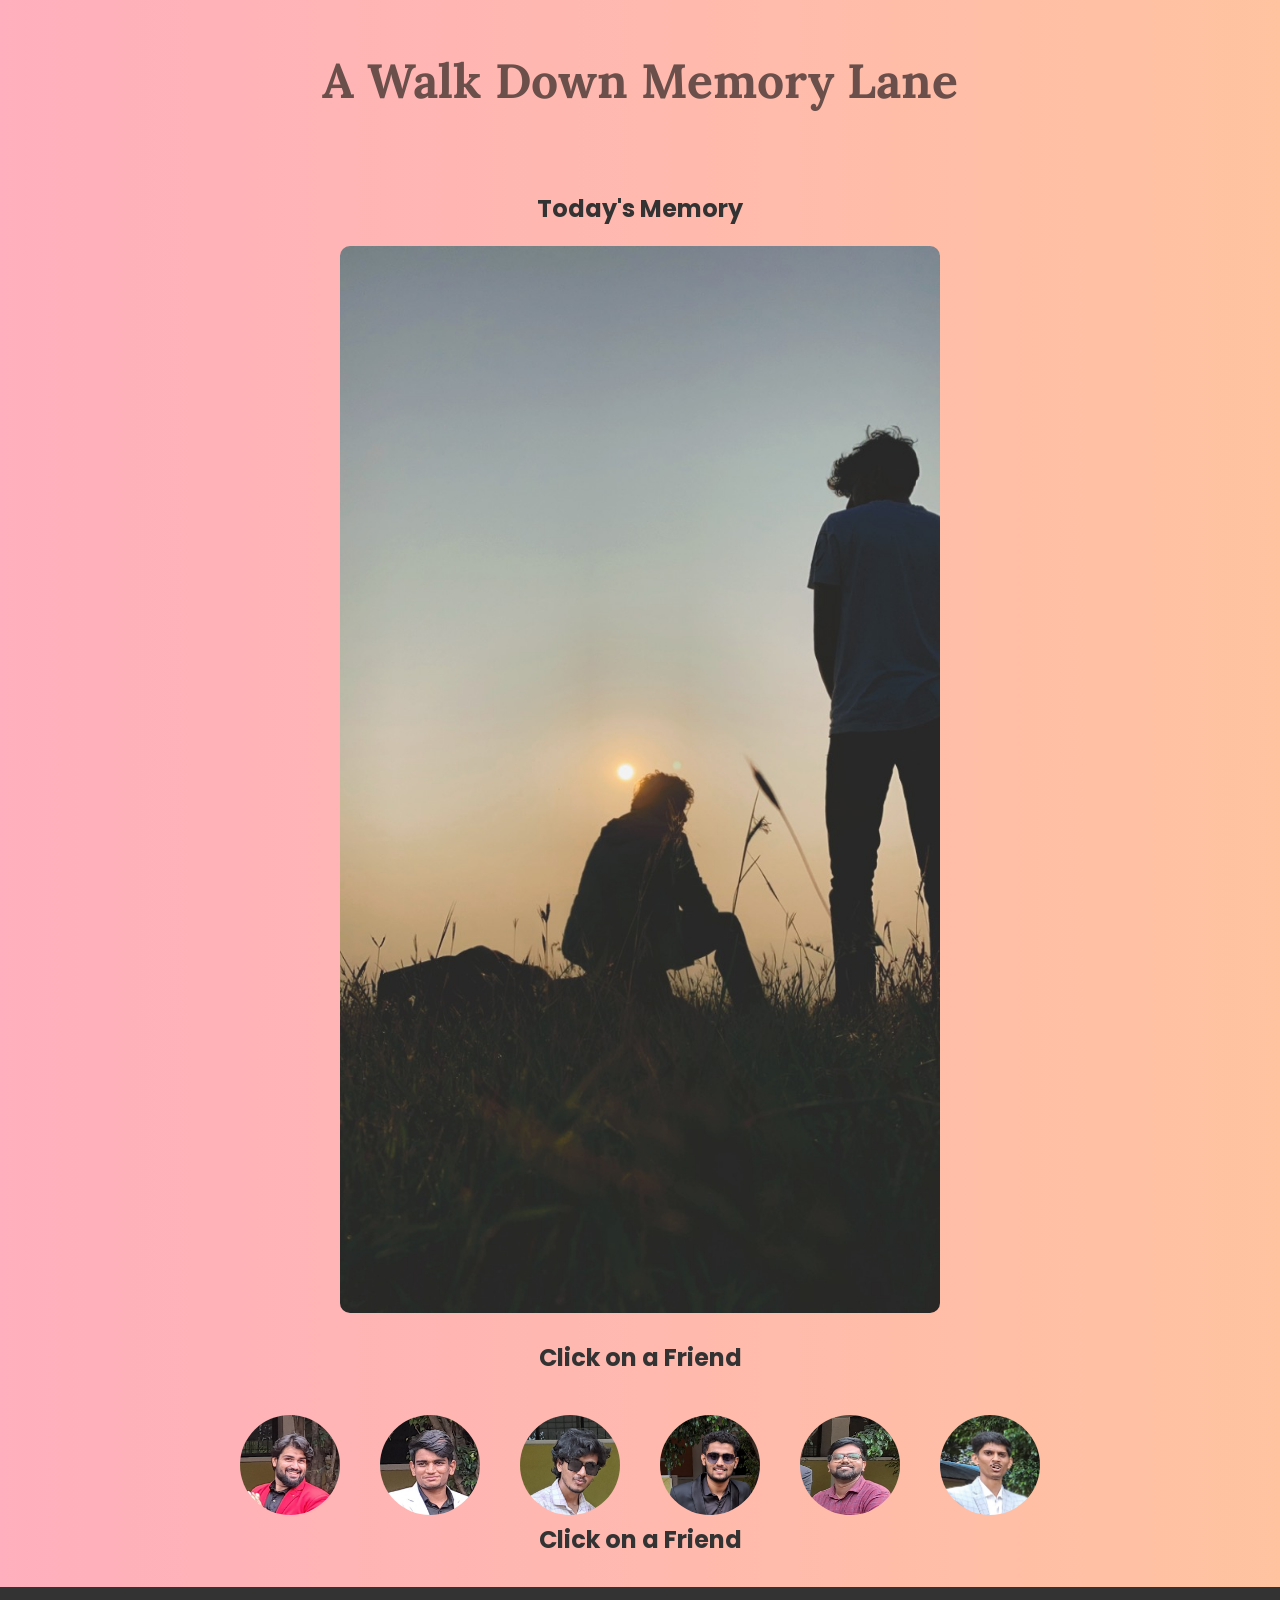
==== html/index.html @ 1cec0e7e "Refined Prajwal" ====
<!DOCTYPE html>
<html lang="en">
<head>
    <meta charset="UTF-8">
    <meta name="viewport" content="width=device-width, initial-scale=1.0">
    <title>Friends Nostalgia</title>
    <!-- Link to Google Fonts -->
    <link href="https://fonts.googleapis.com/css2?family=Lora:wght@400;700&family=Poppins:wght@400;600&display=swap" rel="stylesheet">
    <!-- Link to the CSS file -->
    <link rel="stylesheet" href="../css/styles.css">
</head>
<body>
    <header>
        <h1>A Walk Down Memory Lane</h1>
    </header>
    <main>
        <div id="random-photo">
            <h2>Today's Memory</h2>
                        <!-- Image will be randomly selected here -->
                        <img id="group-photo" src="../images/default.JPG" alt="Random Group Photo">
        </div>
        
        <div id="friend-gallery">
            <h2>Click on a Friend</h2>
            <!-- Friend thumbnails will go here -->
            <!-- Add your friend's thumbnail images like before, with the same method -->
        </div>
        <!-- Inside your <div id="friend-gallery">, where the friend names and images are listed: -->
            <div id="friend-names">
                <div class="friend" onclick="showFriendImages('sachin')">
                    <img src="../images/faces/sachin.png" alt="Sachin" class="friend-image">
                    <div class="friend-details">
                        <p class="friend-name">Sachin</p>
                        <p>MinorHunter</p>
                        <p>Status: prbly w a minor</p>
                    </div>
                </div>
                <div class="friend" onclick="showFriendImages('sid')">
                    <img src="../images/faces/Sid.png" alt="Siddharth" class="friend-image">
                    <div class="friend-details">
                        <p class="friend-name">Siddharth</p>
                        <p>GYM FREAK</p>
                        <p>Status: Situationship with...</p>
                    </div>
                </div>
                <div class="friend" onclick="showFriendImages('darshan')">
                    <img src="../images/faces/Darshan.png" alt="Darshan" class="friend-image">
                    <div class="friend-details">
                        <p class="friend-name">Darshan</p>
                        <p>The Intelligent one</p>
                        <p>Status: Single Af</p>
                    </div>
                </div>
                <!-- New friends -->
                <div class="friend" onclick="showFriendImages('shirish')">
                    <img src="../images/faces/Shirish.png" alt="Shirish" class="friend-image">
                    <div class="friend-details">
                        <p class="friend-name">Shirish</p>
                        <p>Well well well</p>
                        <p>Status: No one knows(Not even him)</p>
                    </div>
                </div>
                <div class="friend" onclick="showFriendImages('Anil')">
                    <img src="../images/faces/Anil.png" alt="Anil" class="friend-image">
                    <div class="friend-details">
                        <p class="friend-name">Anil</p>
                        <p>The Mansik</p>
                        <p>Status: hearthbroken(there was no relationship to begin with so..)</p>
                    </div>
                </div>
                <div class="friend" onclick="showFriendImages('Prajwal')">
                    <img src="../images/faces/Prajwal.png" alt="Prajwal" class="friend-image">
                    <div class="friend-details">
                        <p class="friend-name">Prajwal</p>
                        <p>Mansik Pro Max
                        </p>
                        <p>Status: Mysterious(boy who am i kidding, single)</p>
                    </div>
                </div>
            </div>
<!-- Add a new section for each friend's images that will appear when clicked: -->
<!-- New sections for their images -->
<div id="friend-gallery">
    <h2>Click on a Friend</h2>

    <!-- Sachin's Images -->
    <div id="sachin-images" class="friend-images">
        <div class="friend-image-container">
            <img src="../images/sachin/sachin2.png" alt="Sachin Image 1" class="friend-img">
            <img src="../images/sachin/sachin3.png" alt="Sachin Image 2" class="friend-img">
            <img src="../images/sachin/sachin4.png" alt="Sachin Image 3" class="friend-img">
        </div>
    </div>

    <!-- Siddharth's Images -->
    <div id="sid-images" class="friend-images">
        <div class="friend-image-container">
            <img src="../images/sid_image1.jpg" alt="Siddharth Image 1" class="friend-img">
            <img src="../images/sid_image2.jpg" alt="Siddharth Image 2" class="friend-img">
            <img src="../images/sid_image3.jpg" alt="Siddharth Image 3" class="friend-img">
        </div>
    </div>

    <!-- Darshan's Images -->
    <div id="darshan-images" class="friend-images">
        <div class="friend-image-container">
            <img src="../images/darshan_image1.jpg" alt="Darshan Image 1" class="friend-img">
            <img src="../images/darshan_image2.jpg" alt="Darshan Image 2" class="friend-img">
            <img src="../images/darshan_image3.jpg" alt="Darshan Image 3" class="friend-img">
        </div>
    </div>

    <!-- Shirish's Images -->
    <div id="shirish-images" class="friend-images">
        <div class="friend-image-container">
            <img src="../images/shirish/shirish1.jpg" alt="Shirish Image 1" class="friend-img">
            <img src="../images/shirish/shirish2.jpg" alt="Shirish Image 2" class="friend-img">
            <img src="../images/shirish/shirish3.jpg" alt="Shirish Image 3" class="friend-img">
        </div>
    </div>

    <!-- Anil's Images -->
    <div id="anil-images" class="friend-images">
        <div class="friend-image-container">
            <img src="../images/anil/anil1.jpg" alt="Anil Image 1" class="friend-img">
            <img src="../images/anil/anil2.jpg" alt="Anil Image 2" class="friend-img">
            <img src="../images/anil/anil3.jpg" alt="Anil Image 3" class="friend-img">
        </div>
    </div>

    <!-- Other's Images -->
    <div id="other-images" class="friend-images">
        <div class="friend-image-container">
            <img src="../images/other/other1.jpg" alt="Other Image 1" class="friend-img">
            <img src="../images/other/other2.jpg" alt="Other Image 2" class="friend-img">
            <img src="../images/other/other3.jpg" alt="Other Image 3" class="friend-img">
        </div>
    </div>
</div>

        </div>
        
    </main>
    <footer>
        <p>Created with ❤️ for memories</p>
    </footer>

    <!-- JavaScript to load a random image -->
    <script>
        // Array of image filenames in the 'images' folder (adjust this based on your file names)
        const images = ['default.JPG', 'default1.JPG', 'default2.JPG', 'default3.JPG', 'default4.JPG', 'default5.JPG', 'default6.JPG', 'default7.JPG', 'default8.JPG','all.png','all2.png','all3.png','all4.png']; // Add your image names here, 'default2.JPG'

        // Function to randomly select an image
        function getRandomImage() {
            const randomIndex = Math.floor(Math.random() * images.length); // Select a random index
            return `../images/${images[randomIndex]}`; // Return the path to the image
        }

        // Set the random image to the img element when the page loads
        document.getElementById('group-photo').src = getRandomImage();
        function showFriendImages(friend) {
            // Hide all friend images
            const allFriendImages = document.querySelectorAll('.friend-images');
            allFriendImages.forEach(function(imageContainer) {
                imageContainer.style.display = 'none';
            });
        
            // Show the selected friend's images
            const friendImages = document.getElementById(friend + '-images');
            friendImages.style.display = 'block';
        
            // Apply the sliding effect
            const friendImagesContainer = document.getElementById('friend-images');
            friendImagesContainer.classList.add('slide');
            // Function to handle image click (magnify the image)
let images = document.querySelectorAll('.friend-img');
images.forEach(image => {
    image.addEventListener('click', function() {
        // Add the magnified class to the clicked image
        image.classList.add('magnified');

        // Prevent other images from being clicked while one is magnified
        document.body.style.overflow = 'hidden'; // Disable scrolling

        // Add a click event to close the magnified image when clicked outside
        image.addEventListener('click', function() {
            // Remove the magnified class and enable scrolling
            image.classList.remove('magnified');
            document.body.style.overflow = 'auto'; // Re-enable scrolling
        });
    });
});

        }     
    </script>
    
</body>
</html>
---- css/styles.css ----
/* Reset some default styles */
* {
    margin: 0;
    padding: 0;
    box-sizing: border-box;
}

/* Body Styling with an Aesthetic Background */
body {
    background: linear-gradient(to right, #ffafbd, #ffc3a0); /* Soft pastel gradient background */
    font-family: 'Poppins', sans-serif; /* Aesthetic font from Google Fonts */
    color: #333; /* Default text color */
    text-align: center;
}

/* Set a background for the header */
header {
    background: transparent; /* No background color for header */
    color: #333; /* Subtle dark color for text */
    padding: 50px 0; /* Add padding for spacing */
}

header h1 {
    font-size: 3em; /* Larger font size */
    font-family: 'Lora', serif; /* Elegant, more relaxed font */
    color: #6a4f4b; /* Subtle dark color */
    margin-bottom: 0;
}

/* Styling for the main content */
main {
    padding: 30px 10%;
}

/* Style for the image in the random photo section */
#random-photo img {
    width: 80%; /* Make the image take up 80% of the page width */
    max-width: 600px; /* Limit the maximum width */
    border-radius: 10px; /* Add rounded corners to the image */
    margin: 20px 0; /* Add some space around the image */
}

/* Style for the friend gallery section */
#friend-gallery {
    display: flex;
    justify-content: center; /* Center the items horizontally */
    gap: 20px; /* Add space between the thumbnails */
    flex-wrap: wrap; /* Allow wrapping for smaller screens */
}

#friend-gallery img {
    width: 100px; /* Each thumbnail image will be 100px wide */
    height: 100px; /* 100px tall */
    object-fit: cover; /* Ensure the images cover the space without distortion */
    border-radius: 50%; /* Make the thumbnails circular */
    cursor: pointer; /* Make the thumbnails clickable */
    transition: transform 0.3s ease; /* Smooth hover effect */
}

#friend-gallery img:hover {
    transform: scale(1.1); /* Slightly enlarge the image when hovered */
}

/* Footer Styling */
footer {
    background-color: #333; /* Dark background for the footer */
    color: white; /* White text color */
    padding: 10px 0; /* Padding around the footer text */
    text-align: center; /* Center the footer text */
}

footer p {
    font-size: 0.9em; /* Smaller font size for the footer text */
}

/* New section for the friend details */
#friend-names {
    display: flex;
    justify-content: center;
    margin-top: 40px;
}

/* Friend image container styling */
.friend {
    text-align: center;
    margin: 0 20px;
    position: relative; /* Necessary for positioning the details box */
}

.friend-image {
    width: 100px;
    height: 100px;
    border-radius: 50%;
    object-fit: cover;
    transition: transform 0.3s ease, box-shadow 0.3s ease;
}

.friend-name {
    margin-top: 10px;
    font-size: 1.2rem;
    font-family: 'Poppins', sans-serif;
    color: #333;
}

.friend-image:hover {
    transform: scale(1.1);
    box-shadow: 0 4px 8px rgba(0, 0, 0, 0.2);
}

/* The transparent box to show details */
.friend-details {
    position: absolute;
    top: -30px; /* Position above the circle */
    left: 120%; /* Position to the right of the circle */
    width: 200px;
    background-color: rgba(0, 0, 0, 0.6); /* Transparent background */
    color: white;
    padding: 10px;
    border-radius: 8px;
    opacity: 0; /* Hidden by default */
    transition: opacity 0.3s ease;
    visibility: hidden; /* Hidden when not hovered */
    z-index: 10; /* Ensure it shows above other content */
}

/* On hover, show the details */
.friend:hover .friend-details {
    opacity: 1;
    visibility: visible;
}

/* Optional: Styling the text within the details box */
.friend-details p {
    margin: 5px 0;
    font-size: 1rem;
}

.friend-details .friend-name {
    font-size: 1.2rem;
    font-weight: bold;
    color: #f0f0f0; /* Light color for the name */
}

/* Hide all friend images by default */
.friend-images-container {
    display: none;
    overflow: hidden;
    width: 100%;
    transition: all 0.5s ease-in-out; /* For smooth sliding */
}

/* When the class 'slide' is added to the container, show the images with a slide effect */
.friend-images-container.slide {
    display: block;
    transform: translateX(0);
}

/* Each friend's image container */
.friend-images {
    display: none; /* Hidden by default */
    width: 100%;
    margin-bottom: 20px;
    text-align: center;
}

.friend-images img {
    max-width: 100%;
    height: auto;
    margin: 10px 0;
}

/* New section for the rectangular image grid */
.friend-image-container {
    display: flex; /* Arrange images in a row */
    justify-content: space-between; /* Evenly space the images */
    align-items: center; /* Vertically align images */
    width: 100%; /* Full width of the container */
    padding: 20px; /* Padding around the container */
    box-sizing: border-box; /* Include padding in the width */
}

/* Make images rectangular */
.friend-img {
    width: 30%; /* Images take 30% of the container width */
    height: 200px; /* Ensure a fixed height for all images */
    object-fit: cover; /* Make sure the image covers the container space without distortion */
    border-radius: 0px; /* Remove circular styling (this is key to fixing the circular issue) */
    cursor: pointer;
    transition: transform 0.3s ease; /* Smooth magnification on hover */
}

/* Add hover effect to enlarge the image */
.friend-img:hover {
    transform: scale(1.1); /* Enlarge image slightly */
}
/* Style for the flip container */
.flip-container {
    perspective: 1000px; /* Add perspective for the 3D effect */
}

/* Style for the image that will flip */
.flip-image {
    width: 100%; /* Full width */
    height: auto; /* Maintain aspect ratio */
    transition: transform 0.6s; /* Smooth flip transition */
    cursor: pointer;
    transform-style: preserve-3d; /* Allow 3D transformations */
}

/* Add back of the image */
.flip-container:hover .flip-image {
    transform: rotateY(180deg); /* Flip on hover */
}

/* Style the back of the image */
.flip-container .flip-image {
    backface-visibility: hidden; /* Hide the back side when flipped */
}
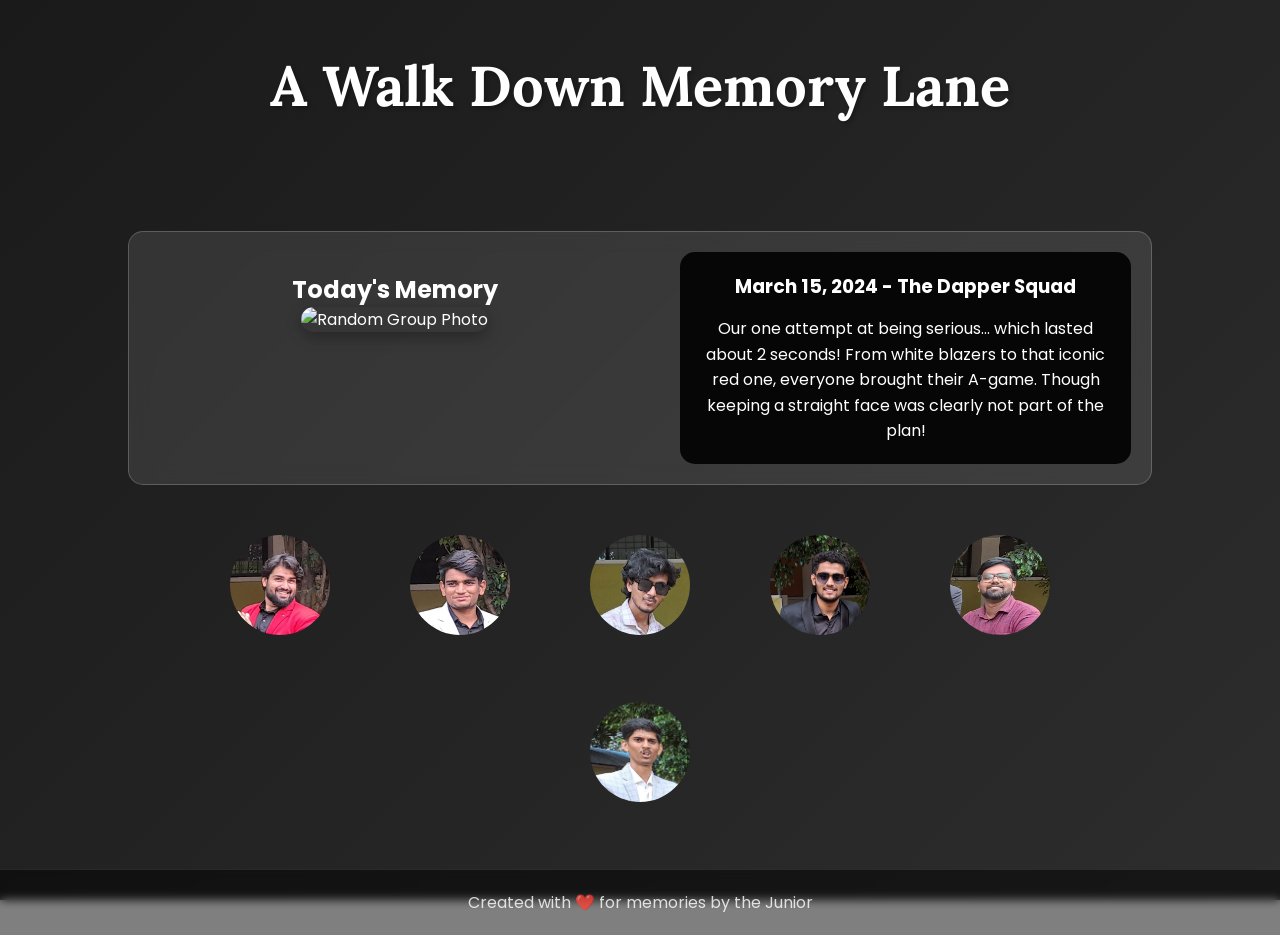
==== commit 5dbb6670: "Made refinements in the animations." ====
--- a/html/index.html
+++ b/html/index.html
@@ -14,185 +14,219 @@
         <h1>A Walk Down Memory Lane</h1>
     </header>
     <main>
-        <div id="random-photo">
-            <h2>Today's Memory</h2>
-                        <!-- Image will be randomly selected here -->
-                        <img id="group-photo" src="../images/default.JPG" alt="Random Group Photo">
+        <div class="memory-container">
+            <div class="memory-card">
+                <div id="random-photo">
+                    <h2>Today's Memory</h2>
+                    <img id="group-photo" src="../images/default.JPG" alt="Random Group Photo">
+                </div>
+                <div id="memory-description">
+                    <!-- Memory text will be inserted here by JavaScript -->
+                </div>
+            </div>
         </div>
         
-        <div id="friend-gallery">
-            <h2>Click on a Friend</h2>
-            <!-- Friend thumbnails will go here -->
-            <!-- Add your friend's thumbnail images like before, with the same method -->
+        <div id="friend-names">
+            <div class="friend" onclick="showFriendImages('sachin')">
+                <img src="../images/faces/sachin.png" alt="Sachin" class="friend-image">
+                <div class="friend-details">
+                    <p class="friend-name">Sachin</p>
+                    <p>MinorHunter</p>
+                    <p>Status: prbly w a minor</p>
+                </div>
+            </div>
+            <div class="friend" onclick="showFriendImages('sid')">
+                <img src="../images/faces/Sid.png" alt="Siddharth" class="friend-image">
+                <div class="friend-details">
+                    <p class="friend-name">Siddharth</p>
+                    <p>GYM FREAK</p>
+                    <p>Status: Situationship with...</p>
+                </div>
+            </div>
+            <div class="friend" onclick="showFriendImages('darshan')">
+                <img src="../images/faces/Darshan.png" alt="Darshan" class="friend-image">
+                <div class="friend-details">
+                    <p class="friend-name">Darshan</p>
+                    <p>The Intelligent one</p>
+                    <p>Status: Single Af</p>
+                </div>
+            </div>
+            <!-- New friends -->
+            <div class="friend" onclick="showFriendImages('shirish')">
+                <img src="../images/faces/Shirish.png" alt="Shirish" class="friend-image">
+                <div class="friend-details">
+                    <p class="friend-name">Shirish</p>
+                    <p>Well well well</p>
+                    <p>Status: No one knows(Not even him)</p>
+                </div>
+            </div>
+            <div class="friend" onclick="showFriendImages('anil')">
+                <img src="../images/faces/Anil.png" alt="Anil" class="friend-image">
+                <div class="friend-details">
+                    <p class="friend-name">Anil</p>
+                    <p>The Mansik</p>
+                    <p>Status: hearthbroken(there was no relationship to begin with so..)</p>
+                </div>
+            </div>
+            <div class="friend" onclick="showFriendImages('prajwal')">
+                <img src="../images/faces/Prajwal.png" alt="Prajwal" class="friend-image">
+                <div class="friend-details">
+                    <p class="friend-name">Prajwal</p>
+                    <p>Mansik Pro Max</p>
+                    <p>Status: Mysterious(boy who am i kidding, single)</p>
+                </div>
+            </div>
         </div>
-        <!-- Inside your <div id="friend-gallery">, where the friend names and images are listed: -->
-            <div id="friend-names">
-                <div class="friend" onclick="showFriendImages('sachin')">
-                    <img src="../images/faces/sachin.png" alt="Sachin" class="friend-image">
-                    <div class="friend-details">
-                        <p class="friend-name">Sachin</p>
-                        <p>MinorHunter</p>
-                        <p>Status: prbly w a minor</p>
-                    </div>
-                </div>
-                <div class="friend" onclick="showFriendImages('sid')">
-                    <img src="../images/faces/Sid.png" alt="Siddharth" class="friend-image">
-                    <div class="friend-details">
-                        <p class="friend-name">Siddharth</p>
-                        <p>GYM FREAK</p>
-                        <p>Status: Situationship with...</p>
-                    </div>
-                </div>
-                <div class="friend" onclick="showFriendImages('darshan')">
-                    <img src="../images/faces/Darshan.png" alt="Darshan" class="friend-image">
-                    <div class="friend-details">
-                        <p class="friend-name">Darshan</p>
-                        <p>The Intelligent one</p>
-                        <p>Status: Single Af</p>
-                    </div>
-                </div>
-                <!-- New friends -->
-                <div class="friend" onclick="showFriendImages('shirish')">
-                    <img src="../images/faces/Shirish.png" alt="Shirish" class="friend-image">
-                    <div class="friend-details">
-                        <p class="friend-name">Shirish</p>
-                        <p>Well well well</p>
-                        <p>Status: No one knows(Not even him)</p>
-                    </div>
-                </div>
-                <div class="friend" onclick="showFriendImages('Anil')">
-                    <img src="../images/faces/Anil.png" alt="Anil" class="friend-image">
-                    <div class="friend-details">
-                        <p class="friend-name">Anil</p>
-                        <p>The Mansik</p>
-                        <p>Status: hearthbroken(there was no relationship to begin with so..)</p>
-                    </div>
-                </div>
-                <div class="friend" onclick="showFriendImages('Prajwal')">
-                    <img src="../images/faces/Prajwal.png" alt="Prajwal" class="friend-image">
-                    <div class="friend-details">
-                        <p class="friend-name">Prajwal</p>
-                        <p>Mansik Pro Max
-                        </p>
-                        <p>Status: Mysterious(boy who am i kidding, single)</p>
-                    </div>
-                </div>
-            </div>
-<!-- Add a new section for each friend's images that will appear when clicked: -->
-<!-- New sections for their images -->
-<div id="friend-gallery">
-    <h2>Click on a Friend</h2>
-
-    <!-- Sachin's Images -->
-    <div id="sachin-images" class="friend-images">
-        <div class="friend-image-container">
-            <img src="../images/sachin/sachin2.png" alt="Sachin Image 1" class="friend-img">
-            <img src="../images/sachin/sachin3.png" alt="Sachin Image 2" class="friend-img">
-            <img src="../images/sachin/sachin4.png" alt="Sachin Image 3" class="friend-img">
+
+        <!-- Friend images section -->
+        <div id="friend-images-container">
+            <div id="sachin-images" class="friend-images">
+                <div class="friend-image-container">
+                    <img src="../images/sachin/sachin2.png" alt="Sachin Image 1" class="friend-img">
+                    <img src="../images/sachin/sachin3.png" alt="Sachin Image 2" class="friend-img">
+                    <img src="../images/sachin/sachin4.png" alt="Sachin Image 3" class="friend-img">
+                </div>
+            </div>
+
+            <div id="sid-images" class="friend-images">
+                <div class="friend-image-container">
+                    <img src="../images/sid/sid1.JPG" alt="Siddharth Image 1" class="friend-img">
+                    <img src="../images/sid/sid2.JPG" alt="Siddharth Image 2" class="friend-img">
+                    <img src="../images/sid/sid3.JPG" alt="Siddharth Image 3" class="friend-img">
+                </div>
+            </div>
+
+            <div id="darshan-images" class="friend-images">
+                <div class="friend-image-container">
+                    <img src="../images/darshan/darshan1.JPG" alt="Darshan Image 1" class="friend-img">
+                    <img src="../images/darshan/darshan2.JPG" alt="Darshan Image 2" class="friend-img">
+                    <img src="../images/darshan/darshan3.JPG" alt="Darshan Image 3" class="friend-img">
+                </div>
+            </div>
+
+            <div id="shirish-images" class="friend-images">
+                <div class="friend-image-container">
+                    <img src="../images/shirish/shirish1.JPG" alt="Shirish Image 1" class="friend-img">
+                    <img src="../images/shirish/shirish2.JPG" alt="Shirish Image 2" class="friend-img">
+                    <img src="../images/shirish/shirish3.JPG" alt="Shirish Image 3" class="friend-img">
+                </div>
+            </div>
+
+            <div id="anil-images" class="friend-images">
+                <div class="friend-image-container">
+                    <img src="../images/anil/anil1.JPG" alt="Anil Image 1" class="friend-img">
+                    <img src="../images/anil/anil2.JPG" alt="Anil Image 2" class="friend-img">
+                    <img src="../images/anil/anil3.JPG" alt="Anil Image 3" class="friend-img">
+                </div>
+            </div>
+
+            <div id="prajwal-images" class="friend-images">
+                <div class="friend-image-container">
+                    <img src="../images/prajwal/prajwal1.JPG" alt="Prajwal Image 1" class="friend-img">
+                    <img src="../images/prajwal/prajwal2.JPG" alt="Prajwal Image 2" class="friend-img">
+                    <img src="../images/prajwal/prajwal3.JPG" alt="Prajwal Image 3" class="friend-img">
+                </div>
+            </div>
         </div>
-    </div>
-
-    <!-- Siddharth's Images -->
-    <div id="sid-images" class="friend-images">
-        <div class="friend-image-container">
-            <img src="../images/sid_image1.jpg" alt="Siddharth Image 1" class="friend-img">
-            <img src="../images/sid_image2.jpg" alt="Siddharth Image 2" class="friend-img">
-            <img src="../images/sid_image3.jpg" alt="Siddharth Image 3" class="friend-img">
-        </div>
-    </div>
-
-    <!-- Darshan's Images -->
-    <div id="darshan-images" class="friend-images">
-        <div class="friend-image-container">
-            <img src="../images/darshan_image1.jpg" alt="Darshan Image 1" class="friend-img">
-            <img src="../images/darshan_image2.jpg" alt="Darshan Image 2" class="friend-img">
-            <img src="../images/darshan_image3.jpg" alt="Darshan Image 3" class="friend-img">
-        </div>
-    </div>
-
-    <!-- Shirish's Images -->
-    <div id="shirish-images" class="friend-images">
-        <div class="friend-image-container">
-            <img src="../images/shirish/shirish1.jpg" alt="Shirish Image 1" class="friend-img">
-            <img src="../images/shirish/shirish2.jpg" alt="Shirish Image 2" class="friend-img">
-            <img src="../images/shirish/shirish3.jpg" alt="Shirish Image 3" class="friend-img">
-        </div>
-    </div>
-
-    <!-- Anil's Images -->
-    <div id="anil-images" class="friend-images">
-        <div class="friend-image-container">
-            <img src="../images/anil/anil1.jpg" alt="Anil Image 1" class="friend-img">
-            <img src="../images/anil/anil2.jpg" alt="Anil Image 2" class="friend-img">
-            <img src="../images/anil/anil3.jpg" alt="Anil Image 3" class="friend-img">
-        </div>
-    </div>
-
-    <!-- Other's Images -->
-    <div id="other-images" class="friend-images">
-        <div class="friend-image-container">
-            <img src="../images/other/other1.jpg" alt="Other Image 1" class="friend-img">
-            <img src="../images/other/other2.jpg" alt="Other Image 2" class="friend-img">
-            <img src="../images/other/other3.jpg" alt="Other Image 3" class="friend-img">
-        </div>
-    </div>
-</div>
-
-        </div>
-        
     </main>
+    
     <footer>
-        <p>Created with ❤️ for memories</p>
+        <p>Created with ❤️ for memories by the Junior</p>
     </footer>
 
-    <!-- JavaScript to load a random image -->
     <script>
-        // Array of image filenames in the 'images' folder (adjust this based on your file names)
-        const images = ['default.JPG', 'default1.JPG', 'default2.JPG', 'default3.JPG', 'default4.JPG', 'default5.JPG', 'default6.JPG', 'default7.JPG', 'default8.JPG','all.png','all2.png','all3.png','all4.png']; // Add your image names here, 'default2.JPG'
-
-        // Function to randomly select an image
-        function getRandomImage() {
-            const randomIndex = Math.floor(Math.random() * images.length); // Select a random index
-            return `../images/${images[randomIndex]}`; // Return the path to the image
+        // Memory data
+        const memories = [
+            {
+                image: 'default.JPG',
+                date: 'March 15, 2024',
+                title: 'The Stylish Trio',
+                description: 'The iconic trio in their graduation best! Sachin looking sharp in black, Sid rocking that bold red blazer, and Darshan keeping it cool in blue. The beginning of our graduation celebrations and the perfect way to kick off our photoshoot.'
+            },
+            {
+                image: 'default1.JPG',
+                date: 'March 15, 2024',
+                title: 'The Famous Group Huddle',
+                description: 'When everyone decided to gang up on our friend in the teal blazer! Look at those genuine laughs - Anil barely keeping it together, Shirish with his signature smile, and Prajwal trying to maintain his balance. Pure chaos and pure joy!'
+            },
+            {
+                image: 'default2.JPG',
+                date: 'March 15, 2024',
+                title: 'The Legendary Fall',
+                description: 'That moment when "let\'s do something fun" turned into complete chaos! Everyone trying to hold their pose while laughing uncontrollably. Somehow the guy in sandals became the center of attention!'
+            },
+            {
+                image: 'default3.JPG',
+                date: 'March 15, 2024',
+                title: 'The Dapper Squad',
+                description: 'Our one attempt at being serious... which lasted about 2 seconds! From white blazers to that iconic red one, everyone brought their A-game. Though keeping a straight face was clearly not part of the plan!'
+            },
+            {
+                image: 'default4.JPG',
+                date: 'March 15, 2024',
+                title: 'Family Pride',
+                description: 'A proud moment captured forever. Standing tall with family, celebrating years of hard work and dedication. The traditional touch making this moment even more special.'
+            },
+            {
+                image: 'default5.JPG',
+                date: 'March 15, 2024',
+                title: 'Perfect Pair',
+                description: 'Some moments just capture themselves perfectly. The red blazer complementing the traditional saree, both smiling ear to ear. A beautiful moment frozen in time.'
+            },
+            {
+                image: 'default6.JPG',
+                date: 'March 15, 2024',
+                title: 'Candid Chaos',
+                description: 'The best photos are always unplanned! Just the boys being themselves - no poses, no pretense, just pure friendship and joy. Look at those genuine smiles and that infectious laughter!'
+            },
+            {
+                image: 'default7.JPG',
+                date: 'March 15, 2024',
+                title: 'The Cool Crew',
+                description: 'When we decided to show off our cool side! Some of us nailed it, others... well, let\'s just say we tried! But that\'s what makes it perfect - our perfectly imperfect squad!'
+            },
+            {
+                image: 'default8.JPG',
+                date: 'March 15, 2024',
+                title: 'Last Day Vibes',
+                description: 'The final gathering before we all head off on our separate paths. But no matter where we go, these memories, these laughs, and these friendships will always bring us back together.'
+            }
+        ];
+
+        // Function to display random memory
+        function getRandomMemory() {
+            const randomIndex = Math.floor(Math.random() * memories.length);
+            const memory = memories[randomIndex];
+            
+            document.getElementById('group-photo').src = `../images/${memory.image}`;
+            
+            const memoryHTML = `
+                <h3>${memory.date} - ${memory.title}</h3>
+                <p>${memory.description}</p>
+            `;
+            
+            document.getElementById('memory-description').innerHTML = memoryHTML;
         }
 
-        // Set the random image to the img element when the page loads
-        document.getElementById('group-photo').src = getRandomImage();
+        // Function to show friend images
         function showFriendImages(friend) {
-            // Hide all friend images
             const allFriendImages = document.querySelectorAll('.friend-images');
             allFriendImages.forEach(function(imageContainer) {
                 imageContainer.style.display = 'none';
             });
-        
-            // Show the selected friend's images
+            
             const friendImages = document.getElementById(friend + '-images');
-            friendImages.style.display = 'block';
-        
-            // Apply the sliding effect
-            const friendImagesContainer = document.getElementById('friend-images');
-            friendImagesContainer.classList.add('slide');
-            // Function to handle image click (magnify the image)
-let images = document.querySelectorAll('.friend-img');
-images.forEach(image => {
-    image.addEventListener('click', function() {
-        // Add the magnified class to the clicked image
-        image.classList.add('magnified');
-
-        // Prevent other images from being clicked while one is magnified
-        document.body.style.overflow = 'hidden'; // Disable scrolling
-
-        // Add a click event to close the magnified image when clicked outside
-        image.addEventListener('click', function() {
-            // Remove the magnified class and enable scrolling
-            image.classList.remove('magnified');
-            document.body.style.overflow = 'auto'; // Re-enable scrolling
-        });
-    });
-});
-
-        }     
+            if (friendImages) {
+                friendImages.style.display = 'block';
+            }
+        }
+
+        // Initialize on page load
+        window.onload = function() {
+            getRandomMemory();
+            // Refresh memory every 24 hours
+            setInterval(getRandomMemory, 24 * 60 * 60 * 1000);
+        };
     </script>
-    
 </body>
 </html>
--- a/css/styles.css
+++ b/css/styles.css
@@ -7,37 +7,84 @@
 
 /* Body Styling with an Aesthetic Background */
 body {
-    background: linear-gradient(to right, #ffafbd, #ffc3a0); /* Soft pastel gradient background */
-    font-family: 'Poppins', sans-serif; /* Aesthetic font from Google Fonts */
-    color: #333; /* Default text color */
+    background: linear-gradient(135deg, #1a1a1a, #2d2d2d) fixed;
+    position: relative;
+    font-family: 'Poppins', sans-serif;
+    color: #fff;
     text-align: center;
+    min-height: 100vh;
+    margin: 0;
+    padding: 0;
+}
+
+body::before {
+    content: '';
+    position: fixed;
+    top: 0;
+    left: 0;
+    right: 0;
+    bottom: 0;
+    background-image: 
+        linear-gradient(45deg, #ffffff0d 25%, transparent 25%),
+        linear-gradient(-45deg, #ffffff0d 25%, transparent 25%),
+        linear-gradient(45deg, transparent 75%, #ffffff0d 75%),
+        linear-gradient(-45deg, transparent 75%, #ffffff0d 75%);
+    background-size: 20px 20px;
+    opacity: 0.1;
+    z-index: 0;
+    pointer-events: none;
+}
+
+/* Add animations */
+@keyframes patternMove {
+    0% { background-position: 0 0; }
+    100% { background-position: 40px 40px; }
+}
+
+@keyframes floatIn {
+    0% { transform: translateY(20px); opacity: 0; }
+    100% { transform: translateY(0); opacity: 1; }
+}
+
+@keyframes glowPulse {
+    0% { box-shadow: 0 0 10px rgba(255, 255, 255, 0.2); }
+    50% { box-shadow: 0 0 20px rgba(255, 255, 255, 0.4); }
+    100% { box-shadow: 0 0 10px rgba(255, 255, 255, 0.2); }
 }
 
 /* Set a background for the header */
 header {
-    background: transparent; /* No background color for header */
-    color: #333; /* Subtle dark color for text */
-    padding: 50px 0; /* Add padding for spacing */
+    background: transparent;
+    padding: 50px 0;
+    animation: floatIn 1s ease-out;
 }
 
 header h1 {
-    font-size: 3em; /* Larger font size */
-    font-family: 'Lora', serif; /* Elegant, more relaxed font */
-    color: #6a4f4b; /* Subtle dark color */
-    margin-bottom: 0;
+    font-size: 3.5em;
+    font-family: 'Lora', serif;
+    color: #fff;
+    text-shadow: 2px 2px 4px rgba(0, 0, 0, 0.3);
+    margin-bottom: 10px;
 }
 
 /* Styling for the main content */
 main {
     padding: 30px 10%;
+    animation: fadeInPage 1s ease-out;
 }
 
 /* Style for the image in the random photo section */
 #random-photo img {
-    width: 80%; /* Make the image take up 80% of the page width */
-    max-width: 600px; /* Limit the maximum width */
-    border-radius: 10px; /* Add rounded corners to the image */
-    margin: 20px 0; /* Add some space around the image */
+    width: 100%;
+    max-width: 500px;
+    border-radius: 15px;
+    box-shadow: 0 5px 15px rgba(0, 0, 0, 0.3);
+    transition: all 0.3s ease;
+    animation: glowPulse 3s infinite;
+}
+
+#random-photo img:hover {
+    transform: scale(1.03) rotate(1deg);
 }
 
 /* Style for the friend gallery section */
@@ -63,28 +110,39 @@
 
 /* Footer Styling */
 footer {
-    background-color: #333; /* Dark background for the footer */
-    color: white; /* White text color */
-    padding: 10px 0; /* Padding around the footer text */
-    text-align: center; /* Center the footer text */
+    background-color: rgba(0, 0, 0, 0.5);
+    backdrop-filter: blur(5px);
+    border-top: 1px solid rgba(255, 255, 255, 0.1);
+    padding: 20px 0;
 }
 
 footer p {
-    font-size: 0.9em; /* Smaller font size for the footer text */
+    color: #fff;
+    opacity: 0.8;
+    transition: opacity 0.3s ease;
+}
+
+footer p:hover {
+    opacity: 1;
 }
 
 /* New section for the friend details */
 #friend-names {
     display: flex;
     justify-content: center;
-    margin-top: 40px;
+    flex-wrap: wrap;
+    gap: 40px;
+    padding: 20px;
+    position: relative;
+    z-index: 2;
 }
 
 /* Friend image container styling */
 .friend {
-    text-align: center;
-    margin: 0 20px;
-    position: relative; /* Necessary for positioning the details box */
+    position: relative;
+    cursor: pointer;
+    width: 120px;
+    margin: 10px;
 }
 
 .friend-image {
@@ -92,53 +150,54 @@
     height: 100px;
     border-radius: 50%;
     object-fit: cover;
-    transition: transform 0.3s ease, box-shadow 0.3s ease;
-}
-
-.friend-name {
-    margin-top: 10px;
-    font-size: 1.2rem;
-    font-family: 'Poppins', sans-serif;
-    color: #333;
-}
-
-.friend-image:hover {
-    transform: scale(1.1);
-    box-shadow: 0 4px 8px rgba(0, 0, 0, 0.2);
-}
-
-/* The transparent box to show details */
+    transition: transform 0.3s ease;
+    position: relative;
+    z-index: 2;
+}
+
+/* Hover details box */
 .friend-details {
     position: absolute;
-    top: -30px; /* Position above the circle */
-    left: 120%; /* Position to the right of the circle */
+    left: calc(100% + 10px);  /* Position to the right of the image */
+    top: 50%;
+    transform: translateY(-50%);
     width: 200px;
-    background-color: rgba(0, 0, 0, 0.6); /* Transparent background */
-    color: white;
-    padding: 10px;
+    background: rgba(0, 0, 0, 0.95);
+    border: 1px solid rgba(255, 255, 255, 0.2);
+    padding: 15px;
     border-radius: 8px;
-    opacity: 0; /* Hidden by default */
-    transition: opacity 0.3s ease;
-    visibility: hidden; /* Hidden when not hovered */
-    z-index: 10; /* Ensure it shows above other content */
-}
-
-/* On hover, show the details */
+    opacity: 0;
+    visibility: hidden;
+    transition: all 0.3s ease;
+    z-index: 1000;
+    box-shadow: 0 4px 15px rgba(0, 0, 0, 0.5);
+    pointer-events: none;
+}
+
+/* Show details on hover */
 .friend:hover .friend-details {
     opacity: 1;
     visibility: visible;
-}
-
-/* Optional: Styling the text within the details box */
+    transform: translateY(-50%);
+}
+
+.friend:hover .friend-image {
+    transform: scale(1.1);
+}
+
+/* Details content styling */
 .friend-details p {
+    color: #fff;
     margin: 5px 0;
-    font-size: 1rem;
+    font-size: 0.9rem;
+    text-align: left;
 }
 
 .friend-details .friend-name {
-    font-size: 1.2rem;
+    font-size: 1.1rem;
     font-weight: bold;
-    color: #f0f0f0; /* Light color for the name */
+    color: #fff;
+    margin-bottom: 8px;
 }
 
 /* Hide all friend images by default */
@@ -175,8 +234,14 @@
     justify-content: space-between; /* Evenly space the images */
     align-items: center; /* Vertically align images */
     width: 100%; /* Full width of the container */
-    padding: 20px; /* Padding around the container */
+    padding: 30px;
     box-sizing: border-box; /* Include padding in the width */
+    gap: 20px;
+    background: rgba(255, 255, 255, 0.1);
+    backdrop-filter: blur(5px);
+    border-radius: 15px;
+    animation: floatIn 0.5s ease-out;
+    border: 1px solid rgba(255, 255, 255, 0.1);
 }
 
 /* Make images rectangular */
@@ -186,13 +251,17 @@
     object-fit: cover; /* Make sure the image covers the container space without distortion */
     border-radius: 0px; /* Remove circular styling (this is key to fixing the circular issue) */
     cursor: pointer;
-    transition: transform 0.3s ease; /* Smooth magnification on hover */
+    transition: all 0.3s ease;
+    filter: grayscale(0.3);
 }
 
 /* Add hover effect to enlarge the image */
 .friend-img:hover {
-    transform: scale(1.1); /* Enlarge image slightly */
-}
+    transform: scale(1.05) rotate(2deg);
+    filter: grayscale(0);
+    box-shadow: 0 8px 20px rgba(0, 0, 0, 0.4);
+}
+
 /* Style for the flip container */
 .flip-container {
     perspective: 1000px; /* Add perspective for the 3D effect */
@@ -215,4 +284,196 @@
 /* Style the back of the image */
 .flip-container .flip-image {
     backface-visibility: hidden; /* Hide the back side when flipped */
+}
+
+/* Core memory section styles */
+.memory-container {
+    max-width: 1200px;
+    margin: 20px auto;
+    padding: 20px;
+    background: rgba(255, 255, 255, 0.1);
+    backdrop-filter: blur(10px);
+    border-radius: 15px;
+    border: 1px solid rgba(255, 255, 255, 0.2);
+}
+
+.memory-card {
+    display: flex;
+    align-items: flex-start;
+    gap: 40px;
+}
+
+#random-photo {
+    flex: 0 0 50%;
+    padding: 20px;
+}
+
+#group-photo {
+    width: 100%;
+    border-radius: 15px;
+    box-shadow: 0 4px 15px rgba(0, 0, 0, 0.2);
+    transition: transform 0.3s ease;
+}
+
+#group-photo:hover {
+    transform: scale(1.02);
+}
+
+/* Add typing animation keyframes */
+@keyframes typing {
+    from { width: 0 }
+    to { width: 100% }
+}
+
+@keyframes blink {
+    50% { border-color: transparent }
+}
+
+/* Letter typing animation keyframes */
+@keyframes typeLetter {
+    from { opacity: 0; }
+    to { opacity: 1; }
+}
+
+/* Update memory description styles */
+#memory-description {
+    flex: 1;
+    padding: 30px;
+    background: rgba(0, 0, 0, 0.8);
+    border-radius: 15px;
+    display: block !important;
+    position: static !important;
+}
+
+/* Title animation */
+.typing-title {
+    color: #fff;
+    font-size: 1.8em;
+    margin-bottom: 20px;
+    font-family: 'Lora', serif;
+}
+
+/* Description animation */
+.typing-text {
+    color: #fff;
+    line-height: 1.8;
+    font-size: 1.1em;
+    font-family: 'Poppins', sans-serif;
+}
+
+/* Individual letter animation */
+.typing-letter {
+    opacity: 0;
+    display: inline-block;
+    animation: typeLetter 0.1s ease forwards;
+}
+
+/* Mobile responsiveness */
+@media (max-width: 768px) {
+    .memory-card {
+        flex-direction: column;
+    }
+
+    #random-photo {
+        flex: 0 0 100%;
+    }
+
+    #memory-description {
+        margin-top: 20px;
+    }
+
+    header h1 {
+        font-size: 2.5em;
+    }
+    
+    .friend-image-container {
+        flex-direction: column;
+        align-items: center;
+    }
+    
+    .friend-img {
+        width: 90%;
+        margin: 10px 0;
+    }
+
+    .friend-details {
+        left: 50%;
+        top: calc(100% + 10px);
+        transform: translateX(-50%);
+        width: 180px;
+    }
+
+    .friend:hover .friend-details {
+        transform: translateX(-50%);
+    }
+}
+
+/* Add loading animation */
+@keyframes fadeInPage {
+    0% { opacity: 0; }
+    100% { opacity: 1; }
+}
+
+/* Add smooth scrolling */
+html {
+    scroll-behavior: smooth;
+}
+
+/* Add these styles for the refresh button */
+.refresh-button {
+    background: rgba(255, 255, 255, 0.1);
+    border: 1px solid rgba(255, 255, 255, 0.2);
+    color: white;
+    padding: 10px 20px;
+    border-radius: 5px;
+    cursor: pointer;
+    font-family: 'Poppins', sans-serif;
+    margin-top: 20px;
+    transition: all 0.3s ease;
+}
+
+.refresh-button:hover {
+    background: rgba(255, 255, 255, 0.2);
+    transform: translateY(-2px);
+}
+
+.refresh-button:active {
+    transform: translateY(0px);
+}
+
+/* Add these styles for the memory photo and description interaction */
+#memory-description {
+    position: absolute;
+    top: 0;
+    left: 0;
+    width: 100%;
+    height: 100%;
+    background: rgba(0, 0, 0, 0.9);
+    display: none;
+    justify-content: center;
+    align-items: center;
+    padding: 20px;
+    border-radius: 15px;
+    transition: all 0.3s ease;
+}
+
+#memory-description.show {
+    display: flex;
+    animation: fadeIn 0.3s ease;
+}
+
+@keyframes fadeIn {
+    from { opacity: 0; }
+    to { opacity: 1; }
+}
+
+/* Style the text within the description */
+#memory-description h3 {
+    margin-bottom: 15px;
+    color: #fff;
+}
+
+#memory-description p {
+    color: #fff;
+    line-height: 1.6;
 }
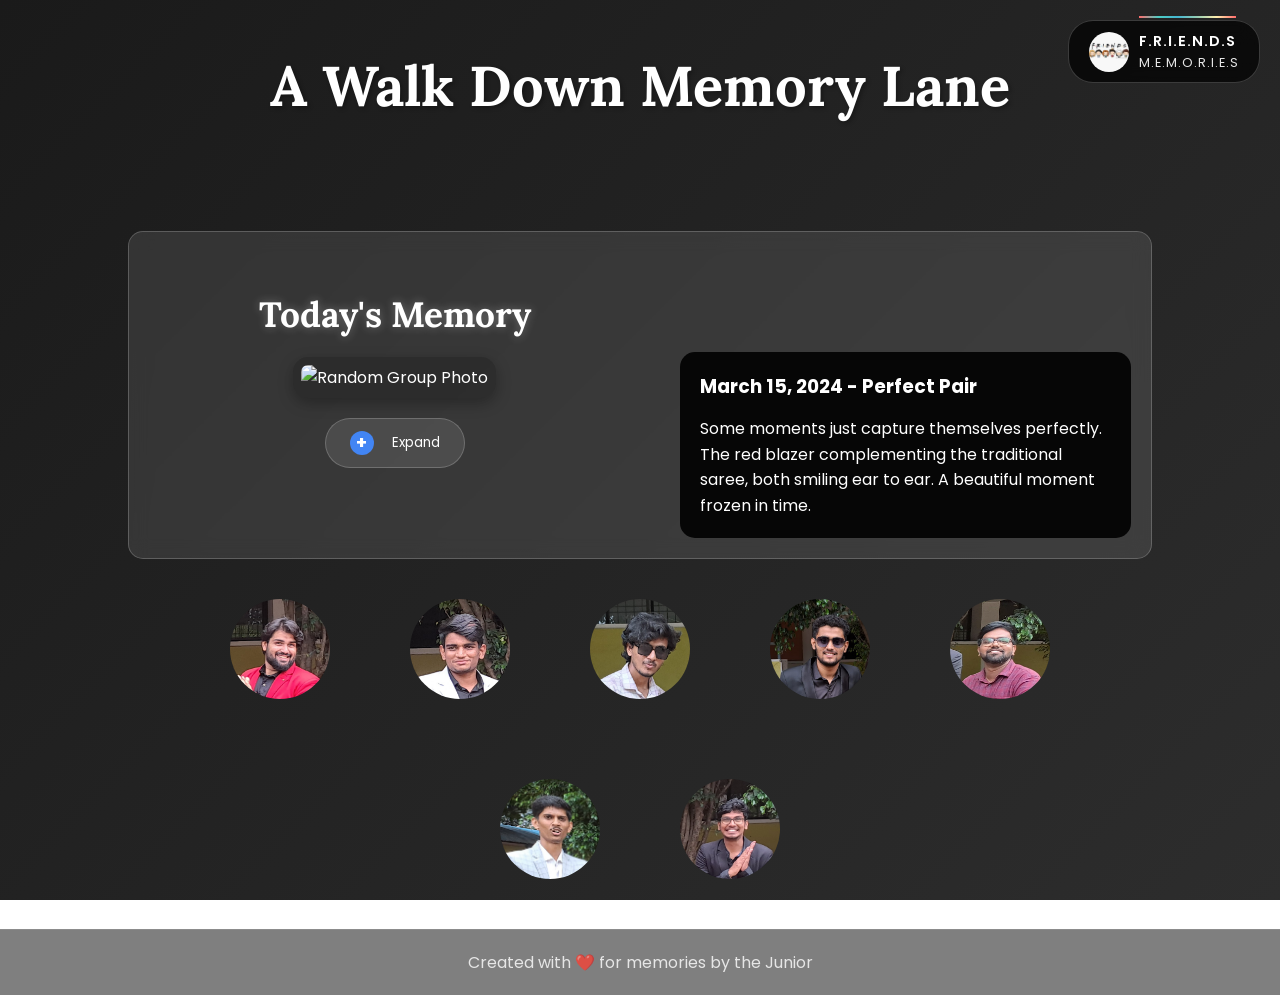
==== commit 8e637116: "1. Created a Gallery stack, changed the gallery stack with images that can be previewed." ====
--- a/html/index.html
+++ b/html/index.html
@@ -11,14 +11,69 @@
 </head>
 <body>
     <header>
+        <div class="friends-button" onclick="toggleMemoriesPage()">
+            <img src="../images/FRIENDS_ICON.jpg" alt="Friends Logo" class="friends-logo">
+            <div class="button-text">
+                <span>F.R.I.E.N.D.S</span>
+                <span>M.E.M.O.R.I.E.S</span>
+            </div>
+        </div>
         <h1>A Walk Down Memory Lane</h1>
     </header>
+
+    <!-- Add the memories page -->
+    <div class="memories-page">
+        <button class="close-memories">×</button>
+        <h2 class="memories-title">Our Adventures</h2>
+        <div class="gallery-container">
+            <div class="gallery-stack" data-folder="The One with the VajraPoha">
+                <h3>The One with the VajraPoha</h3>
+                <div class="stack-images"></div>
+            </div>
+            <div class="gallery-stack" data-folder="The One with the Yallur Fort">
+                <h3>The One with the Yallur Fort</h3>
+                <div class="stack-images"></div>
+            </div>
+            <div class="gallery-stack" data-folder="The One with the Home">
+                <h3>The One with the Home</h3>
+                <div class="stack-images"></div>
+            </div>
+            <div class="gallery-stack" data-folder="The One with the Odessey">
+                <h3>The One with the Odessey</h3>
+                <div class="stack-images"></div>
+            </div>
+            <div class="gallery-stack" data-folder="The One with the Mandoli">
+                <h3>The One with the Mandoli</h3>
+                <div class="stack-images"></div>
+            </div>
+            <div class="gallery-stack" data-folder="The One with the Graduation">
+                <h3>The One with the Graduation</h3>
+                <div class="stack-images"></div>
+            </div>
+        </div>
+    </div>
+
+    <!-- Add this right after the memories-page div -->
+    <div class="gallery-modal">
+        <div class="gallery-modal-content">
+            <div class="gallery-modal-header">
+                <h2 class="gallery-modal-title"></h2>
+                <button class="gallery-modal-close">×</button>
+            </div>
+            <div class="gallery-grid"></div>
+        </div>
+    </div>
+
     <main>
         <div class="memory-container">
             <div class="memory-card">
-                <div id="random-photo">
-                    <h2>Today's Memory</h2>
-                    <img id="group-photo" src="../images/default.JPG" alt="Random Group Photo">
+        <div id="random-photo">
+            <h2>Today's Memory</h2>
+                        <img id="group-photo" src="../images/default.JPG" alt="Random Group Photo">
+                    <button class="more-info-button" onclick="toggleExpandedContent()">
+                        <span class="plus-icon">+</span>
+                        Expand
+                    </button>
                 </div>
                 <div id="memory-description">
                     <!-- Memory text will be inserted here by JavaScript -->
@@ -26,105 +81,153 @@
             </div>
         </div>
         
-        <div id="friend-names">
-            <div class="friend" onclick="showFriendImages('sachin')">
-                <img src="../images/faces/sachin.png" alt="Sachin" class="friend-image">
+        <!-- Move expanded content outside the memory container -->
+        <div id="expanded-content" class="expanded-content">
+            <div class="expanded-content-inner">
+                <div class="drag-handle"></div>
+                <button class="close-modal" onclick="toggleExpandedContent()">×</button>
+                <div class="expanded-content-scroll">
+                    <!-- Content will be dynamically inserted here -->
+                </div>
+            </div>
+        </div>
+        
+            <div id="friend-names">
+                <div class="friend" onclick="showFriendImages('sachin')">
+                    <img src="../images/faces/sachin.png" alt="Sachin" class="friend-image">
+                    <div class="friend-details">
+                        <p class="friend-name">Sachin</p>
+                        <p>MinorHunter</p>
+                    <p>Status: prbly w a minor(Update..: She fucked him up hehe)</p>
+                    </div>
+                </div>
+                <div class="friend" onclick="showFriendImages('sid')">
+                    <img src="../images/faces/Sid.png" alt="Siddharth" class="friend-image">
+                    <div class="friend-details">
+                        <p class="friend-name">Siddharth</p>
+                        <p>GYM FREAK</p>
+                        <p>Status: Situationship with...</p>
+                    </div>
+                </div>
+                <div class="friend" onclick="showFriendImages('darshan')">
+                    <img src="../images/faces/Darshan.png" alt="Darshan" class="friend-image">
+                    <div class="friend-details">
+                        <p class="friend-name">Darshan</p>
+                        <p>The Intelligent one</p>
+                        <p>Status: Single Af</p>
+                    </div>
+                </div>
+                <!-- New friends -->
+                <div class="friend" onclick="showFriendImages('shirish')">
+                    <img src="../images/faces/Shirish.png" alt="Shirish" class="friend-image">
+                    <div class="friend-details">
+                        <p class="friend-name">Shirish</p>
+                        <p>Well well well</p>
+                        <p>Status: No one knows(Not even him)</p>
+                    </div>
+                </div>
+            <div class="friend" onclick="showFriendImages('anil')">
+                    <img src="../images/faces/Anil.png" alt="Anil" class="friend-image">
+                    <div class="friend-details">
+                        <p class="friend-name">Anil</p>
+                        <p>The Mansik</p>
+                    <p>Status: Hearthbroken(there was no relationship to begin with so..)</p>
+                </div>
+            </div>
+            <div class="friend" onclick="showFriendImages('prajwal')"> 
+                    <img src="../images/faces/Prajwal.png" alt="Prajwal" class="friend-image">
+                    <div class="friend-details">
+                        <p class="friend-name">Prajwal</p>
+                    <p>Mansik Pro Max</p>
+                        <p>Status: Mysterious(boy who am i kidding, single)</p>
+                    </div>
+            </div>
+            <div class="friend" onclick="showFriendImages('abhishek')">
+                <img src="../images/faces/Abhishek.png" alt="Abhishek" class="friend-image">
                 <div class="friend-details">
-                    <p class="friend-name">Sachin</p>
-                    <p>MinorHunter</p>
-                    <p>Status: prbly w a minor</p>
-                </div>
-            </div>
-            <div class="friend" onclick="showFriendImages('sid')">
-                <img src="../images/faces/Sid.png" alt="Siddharth" class="friend-image">
-                <div class="friend-details">
-                    <p class="friend-name">Siddharth</p>
-                    <p>GYM FREAK</p>
-                    <p>Status: Situationship with...</p>
-                </div>
-            </div>
-            <div class="friend" onclick="showFriendImages('darshan')">
-                <img src="../images/faces/Darshan.png" alt="Darshan" class="friend-image">
-                <div class="friend-details">
-                    <p class="friend-name">Darshan</p>
-                    <p>The Intelligent one</p>
-                    <p>Status: Single Af</p>
-                </div>
-            </div>
-            <!-- New friends -->
-            <div class="friend" onclick="showFriendImages('shirish')">
-                <img src="../images/faces/Shirish.png" alt="Shirish" class="friend-image">
-                <div class="friend-details">
-                    <p class="friend-name">Shirish</p>
-                    <p>Well well well</p>
-                    <p>Status: No one knows(Not even him)</p>
-                </div>
-            </div>
-            <div class="friend" onclick="showFriendImages('anil')">
-                <img src="../images/faces/Anil.png" alt="Anil" class="friend-image">
-                <div class="friend-details">
-                    <p class="friend-name">Anil</p>
-                    <p>The Mansik</p>
-                    <p>Status: hearthbroken(there was no relationship to begin with so..)</p>
-                </div>
-            </div>
-            <div class="friend" onclick="showFriendImages('prajwal')">
-                <img src="../images/faces/Prajwal.png" alt="Prajwal" class="friend-image">
-                <div class="friend-details">
-                    <p class="friend-name">Prajwal</p>
-                    <p>Mansik Pro Max</p>
-                    <p>Status: Mysterious(boy who am i kidding, single)</p>
+                    <p class="friend-name">Abhishek</p>
+                    <p>The Rowdy One</p>
+                    <p>Status: "The" Pleyboii</p>
                 </div>
             </div>
         </div>
 
         <!-- Friend images section -->
         <div id="friend-images-container">
-            <div id="sachin-images" class="friend-images">
-                <div class="friend-image-container">
-                    <img src="../images/sachin/sachin2.png" alt="Sachin Image 1" class="friend-img">
-                    <img src="../images/sachin/sachin3.png" alt="Sachin Image 2" class="friend-img">
-                    <img src="../images/sachin/sachin4.png" alt="Sachin Image 3" class="friend-img">
-                </div>
-            </div>
-
-            <div id="sid-images" class="friend-images">
-                <div class="friend-image-container">
-                    <img src="../images/sid/sid1.JPG" alt="Siddharth Image 1" class="friend-img">
-                    <img src="../images/sid/sid2.JPG" alt="Siddharth Image 2" class="friend-img">
-                    <img src="../images/sid/sid3.JPG" alt="Siddharth Image 3" class="friend-img">
-                </div>
-            </div>
-
-            <div id="darshan-images" class="friend-images">
-                <div class="friend-image-container">
+    <div id="sachin-images" class="friend-images">
+        <div class="friend-image-container">
+            <img src="../images/sachin/sachin2.png" alt="Sachin Image 1" class="friend-img">
+            <img src="../images/sachin/sachin3.png" alt="Sachin Image 2" class="friend-img">
+            <img src="../images/sachin/sachin4.png" alt="Sachin Image 3" class="friend-img">
+                    <img src="../images/sachin/sachin5.png" alt="Sachin Image 4" class="friend-img">
+                    <img src="../images/sachin/sachin6.png" alt="Sachin Image 5" class="friend-img">
+                    <img src="../images/sachin/sachin7.png" alt="Sachin Image 6" class="friend-img">
+        </div>
+    </div>
+
+    <div id="sid-images" class="friend-images">
+        <div class="friend-image-container">
+                    <img src="../images/sid/sid.JPG" alt="Siddharth Image 1" class="friend-img">
+                    <img src="../images/sid/sid1.JPG" alt="Siddharth Image 2" class="friend-img">
+                    <img src="../images/sid/sid2.JPG" alt="Siddharth Image 3" class="friend-img">
+                    <img src="../images/sid/sid3.JPG" alt="Siddharth Image 4" class="friend-img">
+                    <img src="../images/sid/sid4.JPG" alt="Siddharth Image 5" class="friend-img">
+                    <img src="../images/sid/sid5.JPG" alt="Siddharth Image 6" class="friend-img">
+        </div>
+    </div>
+
+    <div id="darshan-images" class="friend-images">
+        <div class="friend-image-container">
                     <img src="../images/darshan/darshan1.JPG" alt="Darshan Image 1" class="friend-img">
                     <img src="../images/darshan/darshan2.JPG" alt="Darshan Image 2" class="friend-img">
                     <img src="../images/darshan/darshan3.JPG" alt="Darshan Image 3" class="friend-img">
-                </div>
-            </div>
-
-            <div id="shirish-images" class="friend-images">
-                <div class="friend-image-container">
+                    <img src="../images/darshan/darshan4.JPG" alt="Darshan Image 4" class="friend-img">
+                    <img src="../images/darshan/darshan5.JPG" alt="Darshan Image 5" class="friend-img">
+                    <img src="../images/darshan/darshan6.JPG" alt="Darshan Image 6" class="friend-img">
+        </div>
+    </div>
+
+    <div id="shirish-images" class="friend-images">
+        <div class="friend-image-container">
                     <img src="../images/shirish/shirish1.JPG" alt="Shirish Image 1" class="friend-img">
                     <img src="../images/shirish/shirish2.JPG" alt="Shirish Image 2" class="friend-img">
                     <img src="../images/shirish/shirish3.JPG" alt="Shirish Image 3" class="friend-img">
-                </div>
-            </div>
-
-            <div id="anil-images" class="friend-images">
-                <div class="friend-image-container">
+                    <img src="../images/shirish/shirish4.JPG" alt="Shirish Image 4" class="friend-img">
+                    <img src="../images/shirish/shirish5.JPG" alt="Shirish Image 5" class="friend-img">
+                    <img src="../images/shirish/shirish6.JPG" alt="Shirish Image 6" class="friend-img">
+        </div>
+    </div>
+
+    <div id="anil-images" class="friend-images">
+        <div class="friend-image-container">
                     <img src="../images/anil/anil1.JPG" alt="Anil Image 1" class="friend-img">
                     <img src="../images/anil/anil2.JPG" alt="Anil Image 2" class="friend-img">
                     <img src="../images/anil/anil3.JPG" alt="Anil Image 3" class="friend-img">
-                </div>
-            </div>
+                    <img src="../images/anil/anil4.JPG" alt="Anil Image 4" class="friend-img">
+                    <img src="../images/anil/anil5.JPG" alt="Anil Image 5" class="friend-img">
+                    <img src="../images/anil/anil6.JPG" alt="Anil Image 6" class="friend-img">
+        </div>
+    </div>
 
             <div id="prajwal-images" class="friend-images">
-                <div class="friend-image-container">
+        <div class="friend-image-container">
                     <img src="../images/prajwal/prajwal1.JPG" alt="Prajwal Image 1" class="friend-img">
                     <img src="../images/prajwal/prajwal2.JPG" alt="Prajwal Image 2" class="friend-img">
                     <img src="../images/prajwal/prajwal3.JPG" alt="Prajwal Image 3" class="friend-img">
+                    <img src="../images/prajwal/prajwal4.JPG" alt="Prajwal Image 4" class="friend-img">
+                    <img src="../images/prajwal/prajwal5.JPG" alt="Prajwal Image 5" class="friend-img">
+                    <img src="../images/prajwal/prajwal6.JPG" alt="Prajwal Image 6" class="friend-img">
+    </div>
+</div>
+
+            <div id="abhishek-images" class="friend-images">
+                <div class="friend-image-container">
+                    <img src="../images/abhishek/abhishek1.JPG" alt="Abhishek Image 1" class="friend-img">
+                    <img src="../images/abhishek/abhishek2.JPG" alt="Abhishek Image 2" class="friend-img">
+                    <img src="../images/abhishek/abhishek3.JPG" alt="Abhishek Image 3" class="friend-img">
+                    <img src="../images/abhishek/abhishek4.JPG" alt="Abhishek Image 4" class="friend-img">
+                    <img src="../images/abhishek/abhishek5.JPG" alt="Abhishek Image 5" class="friend-img">
+                    <img src="../images/abhishek/abhishek6.JPG" alt="Abhishek Image 6" class="friend-img">
                 </div>
             </div>
         </div>
@@ -135,19 +238,27 @@
     </footer>
 
     <script>
-        // Memory data
+        // Memory data with expanded content
         const memories = [
             {
                 image: 'default.JPG',
                 date: 'March 15, 2024',
-                title: 'The Stylish Trio',
-                description: 'The iconic trio in their graduation best! Sachin looking sharp in black, Sid rocking that bold red blazer, and Darshan keeping it cool in blue. The beginning of our graduation celebrations and the perfect way to kick off our photoshoot.'
+                title: 'The Stylish Group with a Junior',
+                description: 'The iconic icons in their graduation best! Sachin looking sharp in red, Sid rocking that Sliver, and Darshan keeping it cool, Abhishek being the rowdy in black, Anil as usual the mansik, Prajwal looking normal(believe me that is a compliment) in white, and Shirish looking manly in black with Jaundice in his eyes.The beginning of our graduation celebrations and the perfect way to kick off our photoshoot.',
+                expandedContent: {
+                    location: 'REVA University, Bangalore',
+                    time: '10:30 AM',
+                    weather: 'Sunny with a perfect breeze',
+                    behindTheScenes: 'It took us 30 minutes to coordinate our poses!',
+                    funFact: 'This was actually our 5th attempt at getting everyone to look at the camera at the same time.',
+                    mood: 'Excited and slightly nervous about graduation'
+                }
             },
             {
                 image: 'default1.JPG',
                 date: 'March 15, 2024',
                 title: 'The Famous Group Huddle',
-                description: 'When everyone decided to gang up on our friend in the teal blazer! Look at those genuine laughs - Anil barely keeping it together, Shirish with his signature smile, and Prajwal trying to maintain his balance. Pure chaos and pure joy!'
+                description: 'When everyone decided to gang up on our friend in the teal blazer! Look at those genuine laughs - Anil barely keeping it together, Sachin with his signature smile, and Prajwal trying to maintain his balance. Pure chaos and pure joy!'
             },
             {
                 image: 'default2.JPG',
@@ -193,10 +304,12 @@
             }
         ];
 
+        let currentMemoryIndex = 0;
+
         // Function to display random memory
         function getRandomMemory() {
-            const randomIndex = Math.floor(Math.random() * memories.length);
-            const memory = memories[randomIndex];
+            currentMemoryIndex = Math.floor(Math.random() * memories.length);
+            const memory = memories[currentMemoryIndex];
             
             document.getElementById('group-photo').src = `../images/${memory.image}`;
             
@@ -206,27 +319,382 @@
             `;
             
             document.getElementById('memory-description').innerHTML = memoryHTML;
+            
+            // Hide expanded content when new memory is shown
+            document.getElementById('expanded-content').classList.remove('active');
         }
+
+        // Function to toggle expanded content
+        function toggleExpandedContent() {
+            const expandedContent = document.getElementById('expanded-content');
+            
+            if (!expandedContent.classList.contains('active')) {
+                // Prevent body scrolling when modal is open
+                document.body.style.overflow = 'hidden';
+                
+                // Add active class to trigger animation
+                expandedContent.classList.add('active');
+                
+                // Load content for the current memory
+                const memory = memories[currentMemoryIndex];
+                const content = `
+                    <h2>${memory.title}</h2>
+                    <div class="memory-content">
+                        <img src="../images/${memory.image}" alt="${memory.title}" class="main-image">
+                        <p class="memory-description">${memory.description}</p>
+                    </div>
+                `;
+                
+                expandedContent.querySelector('.expanded-content-scroll').innerHTML = content;
+            } else {
+                // Remove active class to trigger slide-down animation
+                expandedContent.classList.remove('active');
+                
+                // Re-enable body scrolling after animation
+                setTimeout(() => {
+                    document.body.style.overflow = 'auto';
+                }, 500);
+            }
+        }
+
+        // Close modal when clicking outside content
+        document.getElementById('expanded-content').addEventListener('click', function(e) {
+            if (e.target === this || e.target.classList.contains('expanded-content')) {
+                toggleExpandedContent();
+            }
+        });
+
+        // Prevent clicks on modal content from closing it
+        document.querySelector('.expanded-content-inner').addEventListener('click', function(e) {
+            e.stopPropagation();
+        });
+
+        // Close modal on escape key
+        document.addEventListener('keydown', function(e) {
+            if (e.key === 'Escape' && document.getElementById('expanded-content').classList.contains('active')) {
+                toggleExpandedContent();
+            }
+        });
 
         // Function to show friend images
         function showFriendImages(friend) {
+            // First, hide all friend image sections
             const allFriendImages = document.querySelectorAll('.friend-images');
             allFriendImages.forEach(function(imageContainer) {
                 imageContainer.style.display = 'none';
             });
             
-            const friendImages = document.getElementById(friend + '-images');
+            // Convert friend name to lowercase for case-insensitive matching
+            const friendLower = friend.toLowerCase();
+        
+            // Show the selected friend's images
+            const friendImages = document.getElementById(friendLower + '-images');
             if (friendImages) {
-                friendImages.style.display = 'block';
+            friendImages.style.display = 'block';
             }
         }
 
-        // Initialize on page load
+        // Function to toggle memories page
+        function toggleMemoriesPage() {
+            const memoriesPage = document.querySelector('.memories-page');
+            memoriesPage.classList.toggle('active');
+            
+            if (memoriesPage.classList.contains('active')) {
+                document.body.style.overflow = 'hidden';
+                loadGalleryImages();
+            } else {
+                document.body.style.overflow = 'auto';
+            }
+        }
+
+        // Close memories page when clicking the close button
+        document.querySelector('.close-memories').addEventListener('click', toggleMemoriesPage);
+
+        // Function to load images for each gallery stack
+        function loadGalleryImages() {
+            const stacks = document.querySelectorAll('.gallery-stack');
+            
+            stacks.forEach(stack => {
+                const folderName = stack.dataset.folder;
+                const stackImagesContainer = stack.querySelector('.stack-images');
+                const baseName = folderName.split('The One with the ')[1];
+                
+                // Clear existing images
+                stackImagesContainer.innerHTML = '';
+                
+                // Load first 4 images from the folder
+                for (let i = 1; i <= 4; i++) {
+                    const img = document.createElement('img');
+                    img.loading = 'lazy';
+                    img.classList.add('loading');
+                    
+                    const encodedFolderName = encodeURIComponent(folderName);
+                    const imagePath = `../images/${encodedFolderName}/${baseName}${i}.jpg`;
+                    
+                    img.onload = function() {
+                        img.classList.remove('loading');
+                        img.classList.add('loaded');
+                    };
+                    
+                    img.onerror = function() {
+                        img.classList.remove('loading');
+                        img.classList.add('error');
+                    };
+                    
+                    img.src = imagePath;
+                    stackImagesContainer.appendChild(img);
+                }
+            });
+        }
+
+        // Initialize when page loads
         window.onload = function() {
             getRandomMemory();
+            // Load gallery images when memories page is first opened
+            document.querySelector('.friends-button').addEventListener('click', function() {
+                if (!document.querySelector('.memories-page').classList.contains('active')) {
+                    loadGalleryImages();
+                }
+            });
             // Refresh memory every 24 hours
             setInterval(getRandomMemory, 24 * 60 * 60 * 1000);
         };
+
+        const galleryStyles = document.createElement('style');
+        galleryStyles.textContent = `
+            .gallery-modal {
+                position: fixed;
+                top: 0;
+                left: 0;
+                width: 100%;
+                height: 100vh;
+                background: rgba(0, 0, 0, 0.95);
+                z-index: 10001;
+                display: none;
+            }
+
+            .gallery-modal.active {
+                display: flex;
+            }
+
+            .gallery-modal-content {
+                width: 100%;
+                height: 100%;
+                display: flex;
+                flex-direction: column;
+                padding: 20px;
+            }
+
+            .gallery-modal-header {
+                display: flex;
+                justify-content: space-between;
+                align-items: center;
+                padding: 20px;
+            }
+
+            .gallery-modal-title {
+                color: white;
+                font-size: 24px;
+                margin: 0;
+            }
+
+            .gallery-modal-close {
+                background: rgba(255, 255, 255, 0.1);
+                border: none;
+                color: white;
+                width: 40px;
+                height: 40px;
+                border-radius: 50%;
+                cursor: pointer;
+                font-size: 24px;
+                display: flex;
+                align-items: center;
+                justify-content: center;
+            }
+
+            .gallery-grid {
+                display: flex;
+                height: calc(100vh - 100px);
+                gap: 20px;
+                padding: 20px;
+            }
+
+            .thumbnails-list {
+                width: 300px;
+                overflow-y: auto;
+                display: flex;
+                flex-direction: column;
+                gap: 10px;
+                padding-right: 10px;
+            }
+
+            .thumbnail {
+                width: 100%;
+                height: 200px;
+                border-radius: 8px;
+                cursor: pointer;
+                border: 2px solid transparent;
+                transition: all 0.3s ease;
+                object-fit: cover;
+            }
+
+            .thumbnail:hover {
+                transform: translateX(5px);
+            }
+
+            .thumbnail.active {
+                border-color: white;
+            }
+
+            .preview-container {
+                flex: 1;
+                display: flex;
+                align-items: center;
+                justify-content: center;
+                background: rgba(0, 0, 0, 0.3);
+                border-radius: 8px;
+                position: relative;
+            }
+
+            .preview-image {
+                max-width: 100%;
+                max-height: 100%;
+                object-fit: contain;
+                border-radius: 4px;
+            }
+
+            /* Scrollbar styling */
+            .thumbnails-list::-webkit-scrollbar {
+                width: 6px;
+            }
+
+            .thumbnails-list::-webkit-scrollbar-track {
+                background: rgba(255, 255, 255, 0.1);
+            }
+
+            .thumbnails-list::-webkit-scrollbar-thumb {
+                background: rgba(255, 255, 255, 0.3);
+                border-radius: 3px;
+            }
+
+            @media (max-width: 768px) {
+                .gallery-grid {
+                    flex-direction: column;
+                    height: auto;
+                }
+
+                .thumbnails-list {
+                    width: 100%;
+                    flex-direction: row;
+                    overflow-x: auto;
+                    overflow-y: hidden;
+                    padding-bottom: 10px;
+                }
+
+                .thumbnail {
+                    width: 200px;
+                    flex-shrink: 0;
+                }
+
+                .preview-container {
+                    height: 50vh;
+                }
+            }
+        `;
+        document.head.appendChild(galleryStyles);
+
+        function loadAllImagesFromFolder(folderName) {
+            const modal = document.querySelector('.gallery-modal');
+            const modalTitle = document.querySelector('.gallery-modal-title');
+            const galleryGrid = document.querySelector('.gallery-grid');
+            
+            // Clear and setup the gallery
+            modalTitle.textContent = folderName;
+            galleryGrid.innerHTML = `
+                <div class="thumbnails-list"></div>
+                <div class="preview-container"></div>
+            `;
+            
+            const thumbnailsList = galleryGrid.querySelector('.thumbnails-list');
+            const previewContainer = galleryGrid.querySelector('.preview-container');
+            const baseName = folderName.split('The One with the ')[1];
+            
+            // Show the modal
+            modal.classList.add('active');
+            document.body.style.overflow = 'hidden';
+            
+            // Load images (up to 20)
+            let loadedImages = 0;
+            for (let i = 1; i <= 20; i++) {
+                const img = new Image();
+                img.src = `../images/${folderName}/${baseName}${i}.jpg`;
+                img.className = 'thumbnail';
+                
+                img.onload = function() {
+                    loadedImages++;
+                    thumbnailsList.appendChild(img);
+                    
+                    img.addEventListener('click', function() {
+                        // Update active state
+                        document.querySelectorAll('.thumbnail').forEach(thumb => 
+                            thumb.classList.remove('active'));
+                        img.classList.add('active');
+                        
+                        // Update preview
+                        const previewImg = new Image();
+                        previewImg.src = this.src;
+                        previewImg.className = 'preview-image';
+                        previewContainer.innerHTML = '';
+                        previewContainer.appendChild(previewImg);
+                    });
+                    
+                    // Show first image in preview
+                    if (loadedImages === 1) {
+                        img.click();
+                    }
+                };
+                
+                img.onerror = function() {
+                    if (i === 1) {
+                        previewContainer.innerHTML = '<p style="color: white;">No images found in this folder</p>';
+                    }
+                };
+            }
+        }
+
+        // Add click event listeners to gallery stacks
+        document.querySelectorAll('.gallery-stack').forEach(stack => {
+            stack.addEventListener('click', function() {
+                const folderName = this.dataset.folder;
+                loadAllImagesFromFolder(folderName);
+            });
+        });
+
+        // Close gallery modal when clicking the close button
+        document.querySelector('.gallery-modal-close').addEventListener('click', function() {
+            const modal = document.querySelector('.gallery-modal');
+            modal.classList.remove('active');
+            document.body.style.overflow = 'auto';
+        });
+
+        // Close gallery modal when clicking outside the content
+        document.querySelector('.gallery-modal').addEventListener('click', function(e) {
+            if (e.target === this) {
+                this.classList.remove('active');
+                document.body.style.overflow = 'auto';
+            }
+        });
+
+        // Close gallery modal on escape key
+        document.addEventListener('keydown', function(e) {
+            if (e.key === 'Escape') {
+                const modal = document.querySelector('.gallery-modal');
+                if (modal.classList.contains('active')) {
+                    modal.classList.remove('active');
+                    document.body.style.overflow = 'auto';
+                }
+            }
+        });
     </script>
 </body>
 </html>
--- a/css/styles.css
+++ b/css/styles.css
@@ -57,6 +57,7 @@
     background: transparent;
     padding: 50px 0;
     animation: floatIn 1s ease-out;
+    position: relative;
 }
 
 header h1 {
@@ -67,6 +68,92 @@
     margin-bottom: 10px;
 }
 
+/* F.R.I.E.N.D.S Button Styling */
+.friends-button {
+    position: absolute;
+    top: 20px;
+    right: 20px;
+    display: flex;
+    align-items: center;
+    gap: 10px;
+    background: rgba(0, 0, 0, 0.7);
+    padding: 10px 20px;
+    border-radius: 25px;
+    cursor: pointer;
+    transition: all 0.3s ease;
+    border: 1px solid rgba(255, 255, 255, 0.2);
+    backdrop-filter: blur(10px);
+}
+
+.friends-button:hover {
+    transform: translateY(-2px);
+    background: rgba(0, 0, 0, 0.8);
+    box-shadow: 0 5px 15px rgba(0, 0, 0, 0.3);
+}
+
+.friends-logo {
+    width: 40px;
+    height: 40px;
+    border-radius: 50%;
+    object-fit: cover;
+}
+
+.button-text {
+    display: flex;
+    flex-direction: column;
+    align-items: flex-start;
+}
+
+.button-text span {
+    color: white;
+    font-family: 'Poppins', sans-serif;
+    font-size: 0.9em;
+    letter-spacing: 1px;
+}
+
+.button-text span:first-child {
+    font-weight: 600;
+    margin-bottom: 2px;
+}
+
+.button-text span:last-child {
+    font-size: 0.8em;
+    opacity: 0.9;
+}
+
+/* Add colorful dots between letters */
+.button-text span:first-child {
+    position: relative;
+}
+
+.button-text span:first-child::before {
+    content: '';
+    position: absolute;
+    top: -15px;
+    left: 0;
+    width: 100%;
+    height: 2px;
+    background: linear-gradient(
+        90deg,
+        #ff6b6b,
+        #4ecdc4,
+        #45b7d1,
+        #96ceb4,
+        #ffeead,
+        #ff6b6b
+    );
+}
+
+@media (max-width: 768px) {
+    .friends-button {
+        position: relative;
+        top: 0;
+        right: 0;
+        margin: 0 auto 20px;
+        width: fit-content;
+    }
+}
+
 /* Styling for the main content */
 main {
     padding: 30px 10%;
@@ -74,17 +161,22 @@
 }
 
 /* Style for the image in the random photo section */
+#random-photo h2 {
+    font-size: 2.2em;
+    margin: 20px auto;
+    text-align: center;
+    font-family: 'Lora', serif;
+    color: #fff;
+    text-shadow: 0 0 10px rgba(255, 255, 255, 0.3);
+}
+
 #random-photo img {
     width: 100%;
     max-width: 500px;
     border-radius: 15px;
     box-shadow: 0 5px 15px rgba(0, 0, 0, 0.3);
     transition: all 0.3s ease;
-    animation: glowPulse 3s infinite;
-}
-
-#random-photo img:hover {
-    transform: scale(1.03) rotate(1deg);
+    animation: multiColorGlow 8s infinite;
 }
 
 /* Style for the friend gallery section */
@@ -131,18 +223,17 @@
     display: flex;
     justify-content: center;
     flex-wrap: wrap;
-    gap: 40px;
+    gap: 80px;  /* Increased spacing between icons */
     padding: 20px;
-    position: relative;
-    z-index: 2;
 }
 
 /* Friend image container styling */
 .friend {
     position: relative;
     cursor: pointer;
-    width: 120px;
-    margin: 10px;
+    width: 100px;
+    height: 100px;
+    z-index: 1;
 }
 
 .friend-image {
@@ -150,39 +241,41 @@
     height: 100px;
     border-radius: 50%;
     object-fit: cover;
-    transition: transform 0.3s ease;
-    position: relative;
-    z-index: 2;
+    transition: transform 0.5s ease;
 }
 
 /* Hover details box */
 .friend-details {
     position: absolute;
-    left: calc(100% + 10px);  /* Position to the right of the image */
-    top: 50%;
-    transform: translateY(-50%);
+    left: 100%;
+    top: -120%;  /* This ensures it starts at the same height as the icon */
+    margin-left: 20px;
     width: 200px;
     background: rgba(0, 0, 0, 0.95);
+    background: rgba(0, 0, 0, 0.85);  /* Made the background more transparent */
+
     border: 1px solid rgba(255, 255, 255, 0.2);
     padding: 15px;
     border-radius: 8px;
     opacity: 0;
     visibility: hidden;
-    transition: all 0.3s ease;
+    transition: opacity 0.5s ease;
     z-index: 1000;
     box-shadow: 0 4px 15px rgba(0, 0, 0, 0.5);
-    pointer-events: none;
 }
 
 /* Show details on hover */
+.friend:hover {
+    z-index: 1000;
+}
+
+.friend:hover .friend-image {
+    transform: scale(1.1);
+}
+
 .friend:hover .friend-details {
     opacity: 1;
     visibility: visible;
-    transform: translateY(-50%);
-}
-
-.friend:hover .friend-image {
-    transform: scale(1.1);
 }
 
 /* Details content styling */
@@ -230,13 +323,11 @@
 
 /* New section for the rectangular image grid */
 .friend-image-container {
-    display: flex; /* Arrange images in a row */
-    justify-content: space-between; /* Evenly space the images */
-    align-items: center; /* Vertically align images */
-    width: 100%; /* Full width of the container */
+    display: grid;
+    grid-template-columns: repeat(3, 1fr);
+    grid-template-rows: repeat(2, 1fr);
+    gap: 20px;
     padding: 30px;
-    box-sizing: border-box; /* Include padding in the width */
-    gap: 20px;
     background: rgba(255, 255, 255, 0.1);
     backdrop-filter: blur(5px);
     border-radius: 15px;
@@ -244,15 +335,18 @@
     border: 1px solid rgba(255, 255, 255, 0.1);
 }
 
-/* Make images rectangular */
+/* Image box styling */
 .friend-img {
-    width: 30%; /* Images take 30% of the container width */
-    height: 200px; /* Ensure a fixed height for all images */
-    object-fit: cover; /* Make sure the image covers the container space without distortion */
-    border-radius: 0px; /* Remove circular styling (this is key to fixing the circular issue) */
+    width: 100%;
+    height: 250px;
+    object-fit: contain;
+    background-color: rgba(0, 0, 0, 0.2);
+    border-radius: 10px;
     cursor: pointer;
     transition: all 0.3s ease;
     filter: grayscale(0.3);
+    box-shadow: 0 4px 12px rgba(0, 0, 0, 0.2);
+    padding: 10px;
 }
 
 /* Add hover effect to enlarge the image */
@@ -260,6 +354,17 @@
     transform: scale(1.05) rotate(2deg);
     filter: grayscale(0);
     box-shadow: 0 8px 20px rgba(0, 0, 0, 0.4);
+    z-index: 2;
+    background-color: rgba(0, 0, 0, 0.3);
+}
+
+/* Add random tilt variations for different images */
+.friend-img:nth-child(2n):hover {
+    transform: scale(1.05) rotate(-2deg);
+}
+
+.friend-img:nth-child(3n):hover {
+    transform: scale(1.05) rotate(3deg);
 }
 
 /* Style for the flip container */
@@ -295,6 +400,7 @@
     backdrop-filter: blur(10px);
     border-radius: 15px;
     border: 1px solid rgba(255, 255, 255, 0.2);
+    z-index: 1;
 }
 
 .memory-card {
@@ -309,14 +415,31 @@
 }
 
 #group-photo {
-    width: 100%;
+    width: 150%;
     border-radius: 15px;
     box-shadow: 0 4px 15px rgba(0, 0, 0, 0.2);
-    transition: transform 0.3s ease;
+    transition: all 0.5s ease;
+    padding: 8px;
+    background-color: rgba(0, 0, 0, 0.2);
 }
 
 #group-photo:hover {
-    transform: scale(1.02);
+    transform: scale(1.02) rotate(3deg);
+    box-shadow: 0 8px 20px rgba(0, 0, 0, 0.4);
+    background-color: rgba(0, 0, 0, 0.3);
+}
+
+/* Add random tilt variations for different memories */
+#group-photo:nth-of-type(2n):hover {
+    transform: scale(1.02) rotate(-2deg);
+}
+
+#group-photo:nth-of-type(3n):hover {
+    transform: scale(1.02) rotate(3deg);
+}
+
+#group-photo:nth-of-type(4n):hover {
+    transform: scale(1.02) rotate(-3deg);
 }
 
 /* Add typing animation keyframes */
@@ -343,14 +466,17 @@
     border-radius: 15px;
     display: block !important;
     position: static !important;
+    margin-top: 100px;  /* This will align it with the Today's Memory heading */
+    text-align: left;  /* Ensure text stays left-aligned */
 }
 
 /* Title animation */
 .typing-title {
     color: #fff;
-    font-size: 1.8em;
+    font-size: 2.0em;
     margin-bottom: 20px;
     font-family: 'Lora', serif;
+    text-align: left;  /* Ensure title stays left-aligned */
 }
 
 /* Description animation */
@@ -359,6 +485,7 @@
     line-height: 1.8;
     font-size: 1.1em;
     font-family: 'Poppins', sans-serif;
+    text-align: left;  /* Ensure description stays left-aligned */
 }
 
 /* Individual letter animation */
@@ -387,24 +514,24 @@
     }
     
     .friend-image-container {
-        flex-direction: column;
-        align-items: center;
+        grid-template-columns: repeat(2, 1fr);
+        grid-template-rows: auto;
+        gap: 15px;
+        padding: 15px;
     }
     
     .friend-img {
-        width: 90%;
-        margin: 10px 0;
+        height: 200px;  /* Slightly smaller height on mobile */
     }
 
     .friend-details {
-        left: 50%;
-        top: calc(100% + 10px);
-        transform: translateX(-50%);
-        width: 180px;
-    }
-
-    .friend:hover .friend-details {
-        transform: translateX(-50%);
+        left: 90px;
+        top: 0;
+        width: 200px;
+    }
+
+    #friend-names {
+        gap: 40px;
     }
 }
 
@@ -454,7 +581,7 @@
     align-items: center;
     padding: 20px;
     border-radius: 15px;
-    transition: all 0.3s ease;
+    transition: all 0.5s ease;
 }
 
 #memory-description.show {
@@ -476,4 +603,806 @@
 #memory-description p {
     color: #fff;
     line-height: 1.6;
+}
+
+/* More on that day button styles */
+.more-info-button {
+    display: flex;
+    align-items: center;
+    gap: 10px;
+    background: rgba(255, 255, 255, 0.1);
+    border: 1px solid rgba(255, 255, 255, 0.2);
+    color: white;
+    padding: 12px 24px;
+    border-radius: 25px;
+    cursor: pointer;
+    font-family: 'Poppins', sans-serif;
+    margin: 20px auto;
+    transition: all 0.3s ease;
+    width: fit-content;
+}
+
+.more-info-button:hover {
+    background: rgba(255, 255, 255, 0.2);
+    transform: translateY(-2px);
+}
+
+.more-info-button .plus-icon {
+    background: #4285f4;
+    width: 24px;
+    height: 24px;
+    border-radius: 50%;
+    display: flex;
+    align-items: center;
+    justify-content: center;
+    font-size: 18px;
+    font-weight: bold;
+    line-height: 1;
+    padding-bottom: 1px;
+    margin-right: 8px;
+}
+
+/* Expanded content styles */
+.expanded-content {
+    position: fixed;
+    top: 0;
+    left: 0;
+    width: 100%;
+    height: 300vh;
+    visibility: hidden;
+    z-index: 9999;
+    overflow-y: hidden;
+}
+
+.expanded-content::before {
+    content: '';
+    position: fixed;
+    top: 0;
+    left: 0;
+    right: 0;
+    bottom: 0;
+    background: rgba(0, 0, 0, 0.3);
+    backdrop-filter: blur(20px);
+    -webkit-backdrop-filter: blur(20px);
+    opacity: 0;
+    transition: opacity 0.5 ease;
+}
+/* The real inside of the expanded content, make change here to alter the card*/
+.expanded-content-inner {
+    position: fixed;
+    left: 50%;
+    bottom: 0;
+    width: 90%;
+    max-width: 1200px;
+    min-height: 85vh;
+    max-height: 90vh;
+    background: rgba(28, 28, 30, 0.95);
+    backdrop-filter: blur(20px);
+    -webkit-backdrop-filter: blur(20px);
+    border-radius: 30px 30px 0 0;
+    transform: translate(-50%, 100%);
+    transition: transform 0.5s cubic-bezier(0.4, 0, 0.2, 1);
+    box-shadow: 0 -5px 25px rgba(0, 0, 0, 0.2);
+    border-top: 1px solid rgba(255, 255, 255, 0.1);
+    padding: 30px;
+    color: white;
+    z-index: 10000;
+    overflow-y: auto;
+}
+
+.expanded-content-scroll {
+    padding: 20px;
+    height: 100%;
+    opacity: 0;
+    transform: translateY(20px);
+    transition: opacity 0.5s ease, transform 0.5s ease;
+}
+
+.expanded-content.active {
+    visibility: visible;
+}
+
+.expanded-content.active::before {
+    opacity: 1;
+}
+
+.expanded-content.active .expanded-content-inner {
+    transform: translate(-50%, 0);
+}
+
+.expanded-content.active .expanded-content-scroll {
+    opacity: 1;
+    transform: translateY(0);
+}
+
+/* Add smooth entrance animation for content */
+.memory-content {
+    opacity: 0;
+    transform: translateY(20px);
+    animation: fadeInUp 0.5s ease forwards;
+    animation-delay: 0.2s;
+}
+
+@keyframes fadeInUp {
+    from {
+        opacity: 0;
+        transform: translateY(20px);
+    }
+    to {
+        opacity: 1;
+        transform: translateY(0);
+    }
+}
+
+/* Add subtle hover effect to the expand button */
+.more-info-button {
+    transition: all 0.3s ease;
+    transform-origin: center;
+}
+
+.more-info-button:hover {
+    transform: scale(1.05);
+    background: rgba(255, 255, 255, 0.15);
+}
+
+.more-info-button:active {
+    transform: scale(0.95);
+}
+
+/* Add smooth transition for the plus icon */
+.plus-icon {
+    transition: transform 0.3s ease;
+}
+
+.more-info-button:hover .plus-icon {
+    transform: rotate(90deg);
+}
+
+/* Add a drag handle at the top of the card */
+.drag-handle {
+    position: absolute;
+    top: 0;
+    left: 50%;
+    transform: translateX(-50%);
+    width: 40px;
+    height: 4px;
+    background: rgba(255, 255, 255, 0.3);
+    border-radius: 2px;
+    margin: 12px 0;
+    cursor: grab;
+}
+
+.drag-handle:active {
+    cursor: grabbing;
+}
+
+.close-modal {
+    position: absolute;
+    top: 20px;
+    right: 20px;
+    width: 32px;
+    height: 32px;
+    border-radius: 50%;
+    background: rgba(60, 60, 67, 0.7);
+    border: none;
+    color: #fff;
+    font-size: 20px;
+    cursor: pointer;
+    display: flex;
+    align-items: center;
+    justify-content: center;
+    transition: all 0.3s ease;
+}
+
+.close-modal:hover {
+    transform: rotate(90deg);
+    background: rgba(60, 60, 67, 0.9);
+}
+
+@media (max-width: 768px) {
+    .expanded-content-inner {
+        width: 100%;
+        height: 90vh;
+        border-radius: 20px 20px 0 0;
+    }
+}
+
+/* Ensure other elements stay below the modal */
+.memory-container,
+#friend-names,
+.friend-details {
+    position: relative;
+    z-index: 1;
+}
+
+.sticker-container {
+    position: absolute;
+    top: 0;
+    left: 0;
+    width: 100%;
+    height: 100%;
+    pointer-events: none;
+    z-index: 100000;
+}
+
+.sticker-slot {
+    position: absolute;
+    width: 80px;
+    height: 80px;
+    border-radius: 12px;
+    background: rgba(255, 255, 255, 0.1);
+    backdrop-filter: blur(5px);
+}
+
+.sticker-slot[data-position="top-left"] {
+    top: 20px;
+    left: 20px;
+}
+
+.sticker-slot[data-position="top-right"] {
+    top: 20px;
+    right: 20px;
+}
+
+.sticker-slot[data-position="bottom-left"] {
+    bottom: 100px;
+    left: 20px;
+}
+
+.sticker-slot[data-position="bottom-right"] {
+    bottom: 100px;
+    right: 20px;
+}
+
+.app-grid {
+    display: grid;
+    grid-template-columns: repeat(auto-fill, minmax(120px, 1fr));
+    gap: 20px;
+    padding: 20px;
+    margin-top: 100px;
+}
+
+.dock-bar {
+    position: fixed;
+    bottom: 0;
+    left: 50%;
+    transform: translateX(-50%);
+    width: 90%;
+    max-width: 800px;
+    height: 70px;
+    background: rgba(28, 28, 30, 0.8);
+    backdrop-filter: blur(20px);
+    border-radius: 16px 16px 0 0;
+    margin-bottom: 0;
+    display: flex;
+    justify-content: center;
+    align-items: center;
+    gap: 20px;
+}
+
+@media (max-width: 768px) {
+    .app-grid {
+        grid-template-columns: repeat(auto-fill, minmax(80px, 1fr));
+        gap: 15px;
+    }
+    
+    .sticker-slot {
+        width: 60px;
+        height: 60px;
+    }
+
+    .expanded-content-inner {
+        width: 100%;
+        height: 90vh;
+    }
+    
+    .close-modal {
+        top: 15px;
+        right: 15px;
+    }
+}
+
+/* Styles for content inside expanded modal */
+.expanded-content h2 {
+    font-family: 'Lora', serif;
+    font-size: 2.5em;
+    margin-bottom: 30px;
+    color: #fff;
+}
+
+.memory-content {
+    display: flex;
+    flex-direction: column;
+    gap: 40px;
+    margin-bottom: 40px;
+}
+
+.top-section {
+    display: grid;
+    grid-template-columns: 1fr 1fr;
+    gap: 30px;
+    margin-bottom: 40px;
+}
+
+.main-image {
+    width: 100%;
+    border-radius: 20px;
+    box-shadow: 0 4px 20px rgba(0, 0, 0, 0.2);
+    transition: transform 0.3s ease;
+}
+
+.memory-description {
+    font-size: 1.2em;
+    line-height: 1.8;
+    color: rgba(255, 255, 255, 0.9);
+    padding: 20px;
+    background: rgba(0, 0, 0, 0.3);
+    border-radius: 15px;
+    backdrop-filter: blur(10px);
+}
+
+.bottom-section {
+    display: grid;
+    grid-template-columns: 2fr 1fr;
+    gap: 30px;
+    align-items: start;
+}
+
+.additional-photos {
+    display: grid;
+    grid-template-columns: repeat(3, 1fr);
+    gap: 20px;
+}
+
+.additional-photos img {
+    width: 100%;
+    height: 200px;
+    object-fit: cover;
+    border-radius: 15px;
+    box-shadow: 0 4px 15px rgba(0, 0, 0, 0.2);
+    transition: transform 0.3s ease;
+}
+
+.additional-photos img:hover {
+    transform: scale(1.05);
+}
+
+.additional-description {
+    font-size: 1.1em;
+    line-height: 1.6;
+    color: rgba(255, 255, 255, 0.9);
+    padding: 20px;
+    background: rgba(0, 0, 0, 0.3);
+    border-radius: 15px;
+    backdrop-filter: blur(10px);
+    height: 100%;
+}
+
+@media (max-width: 768px) {
+    .top-section,
+    .bottom-section {
+        grid-template-columns: 1fr;
+        gap: 20px;
+    }
+    
+    .additional-photos {
+        grid-template-columns: repeat(2, 1fr);
+    }
+}
+
+/* Styles for alternating photos in expanded content */
+.additional-photos-section {
+    display: flex;
+    flex-direction: column;
+    gap: 60px;  /* Increased gap between photos */
+    margin-top: 60px;  /* More space after main image */
+    width: 100%;
+    padding: 0 20px;  /* Add some horizontal padding */
+}
+
+.photo-left, .photo-right {
+    width: 100%;
+    display: flex;
+}
+
+.photo-left {
+    justify-content: flex-start;
+}
+
+.photo-right {
+    justify-content: flex-end;
+}
+
+.additional-photo {
+    width: 60%;
+    height: 300px;
+    border-radius: 15px;
+    background: rgba(255, 255, 255, 0.05);
+    box-shadow: 0 4px 15px rgba(0, 0, 0, 0.2);
+    transition: transform 0.3s ease;
+    cursor: pointer;
+    display: flex;
+    align-items: center;
+    justify-content: center;
+    border: 2px dashed rgba(255, 255, 255, 0.2);
+}
+
+.additional-photo:hover {
+    transform: scale(1.02);
+    background: rgba(255, 255, 255, 0.1);
+    border-color: rgba(255, 255, 255, 0.3);
+}
+
+@media (max-width: 768px) {
+    .additional-photo {
+        width: 80%;
+        height: 200px;
+    }
+    
+    .additional-photos-section {
+        gap: 40px;
+        margin-top: 40px;
+    }
+}
+
+/* Update the glow animation for the image */
+@keyframes multiColorGlow {
+    0% { box-shadow: 0 0 15px rgba(255, 99, 71, 0.3), 0 0 30px rgba(255, 99, 71, 0.1); }
+    25% { box-shadow: 0 0 15px rgba(65, 105, 225, 0.3), 0 0 30px rgba(65, 105, 225, 0.1); }
+    50% { box-shadow: 0 0 15px rgba(50, 205, 50, 0.3), 0 0 30px rgba(50, 205, 50, 0.1); }
+    75% { box-shadow: 0 0 15px rgba(255, 215, 0, 0.3), 0 0 30px rgba(255, 215, 0, 0.1); }
+    100% { box-shadow: 0 0 15px rgba(255, 99, 71, 0.3), 0 0 30px rgba(255, 99, 71, 0.1); }
+}
+
+/* Memories Page Styles */
+.memories-page {
+    position: fixed;
+    top: 0;
+    right: -100%;
+    width: 100%;
+    height: 100vh;
+    background: rgba(20, 20, 20, 0.98);
+    backdrop-filter: blur(10px);
+    z-index: 10000;
+    transition: transform 0.5s cubic-bezier(0.4, 0, 0.2, 1);
+    padding: 40px;
+    overflow-y: auto;
+    transform: translateX(0);
+    will-change: transform;
+}
+
+.memories-page.active {
+    transform: translateX(-100%);
+}
+
+.close-memories {
+    position: absolute;
+    top: 20px;
+    right: 20px;
+    width: 40px;
+    height: 40px;
+    border-radius: 50%;
+    background: rgba(255, 255, 255, 0.1);
+    border: none;
+    color: white;
+    font-size: 24px;
+    cursor: pointer;
+    display: flex;
+    align-items: center;
+    justify-content: center;
+    transition: all 0.3s ease;
+}
+
+.close-memories:hover {
+    background: rgba(255, 255, 255, 0.2);
+    transform: rotate(90deg);
+}
+
+.memories-title {
+    font-family: 'Lora', serif;
+    font-size: 2.5em;
+    color: white;
+    text-align: center;
+    margin-bottom: 40px;
+    text-shadow: 0 0 10px rgba(255, 255, 255, 0.2);
+}
+
+.gallery-container {
+    display: grid;
+    grid-template-columns: repeat(auto-fit, minmax(300px, 1fr));
+    gap: 40px;
+    padding: 40px;
+    max-width: 1400px;
+    margin: 0 auto;
+}
+
+.gallery-stack {
+    position: relative;
+    height: 450px;
+    background: rgba(255, 255, 255, 0.03);
+    border-radius: 24px;
+    padding: 25px;
+    overflow: visible;
+    cursor: pointer;
+    transition: all 0.5s cubic-bezier(0.4, 0, 0.2, 1);
+    display: flex;
+    flex-direction: column;
+    align-items: center;
+    backdrop-filter: blur(10px);
+    border: 1px solid rgba(255, 255, 255, 0.05);
+}
+
+.gallery-stack:hover {
+    transform: translateY(-8px);
+    background: rgba(255, 255, 255, 0.05);
+    border-color: rgba(255, 255, 255, 0.1);
+}
+
+.gallery-stack h3 {
+    color: white;
+    font-family: 'Poppins', sans-serif;
+    font-size: 1.1em;
+    margin-bottom: 30px;
+    text-align: center;
+    position: relative;
+    z-index: 2;
+    width: 100%;
+    text-shadow: 0 2px 4px rgba(0, 0, 0, 0.2);
+    opacity: 0.9;
+    letter-spacing: 0.5px;
+}
+
+.stack-images {
+    position: relative;
+    width: 280px;
+    height: 350px;
+    perspective: 1500px;
+    transform-style: preserve-3d;
+    display: flex;
+    justify-content: center;
+    align-items: center;
+}
+
+.stack-images img {
+    position: absolute;
+    width: 100%;
+    height: 100%;
+    object-fit: cover;
+    border-radius: 20px;
+    box-shadow: 0 4px 15px rgba(0, 0, 0, 0.2);
+    transition: all 0.6s cubic-bezier(0.4, 0, 0.2, 1);
+    transform-origin: center;
+    background: rgba(0, 0, 0, 0.2);
+    border: 1px solid rgba(255, 255, 255, 0.1);
+    left: 0;
+    right: 0;
+    margin: auto;
+    filter: brightness(0.9) contrast(1.1);
+}
+
+/* Stack positioning with more subtle angles */
+.stack-images img:nth-child(1) {
+    transform: translateZ(0) rotate(0deg) scale(1);
+    z-index: 4;
+    filter: brightness(1) contrast(1.05);
+}
+
+.stack-images img:nth-child(2) {
+    transform: translateZ(-15px) translateY(8px) rotate(-1deg) scale(0.98);
+    z-index: 3;
+    filter: brightness(0.95) contrast(1.02);
+}
+
+.stack-images img:nth-child(3) {
+    transform: translateZ(-30px) translateY(16px) rotate(1deg) scale(0.96);
+    z-index: 2;
+    filter: brightness(0.9) contrast(1);
+}
+
+.stack-images img:nth-child(4) {
+    transform: translateZ(-45px) translateY(24px) rotate(-0.5deg) scale(0.94);
+    z-index: 1;
+    filter: brightness(0.85) contrast(0.98);
+}
+
+/* Hover effects with smoother transitions */
+.gallery-stack:hover .stack-images img:nth-child(1) {
+    transform: translateZ(40px) translateY(-15px) rotate(0deg) scale(1.02);
+    box-shadow: 0 15px 35px rgba(0, 0, 0, 0.3);
+    filter: brightness(1.1) contrast(1.1);
+}
+
+.gallery-stack:hover .stack-images img:nth-child(2) {
+    transform: translateZ(20px) translateY(0px) rotate(-2deg) scale(1);
+    box-shadow: 0 12px 30px rgba(0, 0, 0, 0.25);
+    filter: brightness(1) contrast(1.05);
+}
+
+.gallery-stack:hover .stack-images img:nth-child(3) {
+    transform: translateZ(0px) translateY(15px) rotate(2deg) scale(0.98);
+    box-shadow: 0 10px 25px rgba(0, 0, 0, 0.2);
+    filter: brightness(0.95) contrast(1);
+}
+
+.gallery-stack:hover .stack-images img:nth-child(4) {
+    transform: translateZ(-20px) translateY(30px) rotate(-1deg) scale(0.96);
+    box-shadow: 0 8px 20px rgba(0, 0, 0, 0.15);
+    filter: brightness(0.9) contrast(0.98);
+}
+
+/* Loading state */
+.stack-images img.loading {
+    animation: pulse 1.5s ease-in-out infinite;
+    background: linear-gradient(45deg, rgba(255,255,255,0.05), rgba(255,255,255,0.1));
+}
+
+@keyframes pulse {
+    0% { opacity: 0.6; }
+    50% { opacity: 0.8; }
+    100% { opacity: 0.6; }
+}
+
+/* Error state */
+.stack-images img.error {
+    background: linear-gradient(45deg, rgba(0,0,0,0.2), rgba(0,0,0,0.3));
+    border: 1px dashed rgba(255,255,255,0.1);
+}
+
+/* Add a subtle glow effect on hover */
+.gallery-stack::after {
+    content: '';
+    position: absolute;
+    top: 0;
+    left: 0;
+    right: 0;
+    bottom: 0;
+    border-radius: 24px;
+    background: radial-gradient(circle at center, rgba(255,255,255,0.1) 0%, transparent 70%);
+    opacity: 0;
+    transition: opacity 0.5s ease;
+    pointer-events: none;
+}
+
+.gallery-stack:hover::after {
+    opacity: 1;
+}
+
+@media (max-width: 768px) {
+    .gallery-container {
+        grid-template-columns: 1fr;
+        padding: 20px;
+        gap: 30px;
+    }
+
+    .gallery-stack {
+        height: 400px;
+        padding: 20px;
+    }
+
+    .stack-images {
+        width: 240px;
+        height: 300px;
+    }
+}
+
+/* Gallery Stack Modal Styles */
+.gallery-modal {
+    position: fixed;
+    top: 0;
+    left: 0;
+    width: 100%;
+    height: 100%;
+    background: rgba(0, 0, 0, 0.95);
+    backdrop-filter: blur(10px);
+    z-index: 10001;
+    display: none;
+    opacity: 0;
+    transition: opacity 0.3s ease;
+}
+
+.gallery-modal.active {
+    display: block;
+    opacity: 1;
+}
+
+.gallery-modal-content {
+    position: relative;
+    width: 100%;
+    height: 100%;
+    padding: 40px;
+    overflow-y: auto;
+}
+
+.gallery-modal-header {
+    display: flex;
+    justify-content: space-between;
+    align-items: center;
+    margin-bottom: 30px;
+    padding: 0 20px;
+}
+
+.gallery-modal-title {
+    color: white;
+    font-family: 'Lora', serif;
+    font-size: 2em;
+    margin: 0;
+}
+
+.gallery-modal-close {
+    width: 40px;
+    height: 40px;
+    border-radius: 50%;
+    background: rgba(255, 255, 255, 0.1);
+    border: none;
+    color: white;
+    font-size: 24px;
+    cursor: pointer;
+    display: flex;
+    align-items: center;
+    justify-content: center;
+    transition: all 0.3s ease;
+}
+
+.gallery-modal-close:hover {
+    background: rgba(255, 255, 255, 0.2);
+    transform: rotate(90deg);
+}
+
+.gallery-grid {
+    display: grid;
+    grid-template-columns: repeat(auto-fill, minmax(250px, 1fr));
+    gap: 20px;
+    padding: 20px;
+}
+
+.gallery-grid-item {
+    position: relative;
+    aspect-ratio: 1;
+    border-radius: 15px;
+    overflow: hidden;
+    cursor: pointer;
+    transition: all 0.3s ease;
+}
+
+.gallery-grid-item img {
+    width: 100%;
+    height: 100%;
+    object-fit: cover;
+    transition: transform 0.3s ease;
+}
+
+.gallery-grid-item:hover img {
+    transform: scale(1.05);
+}
+
+.gallery-grid-item::after {
+    content: '';
+    position: absolute;
+    top: 0;
+    left: 0;
+    right: 0;
+    bottom: 0;
+    background: linear-gradient(to top, rgba(0,0,0,0.5), transparent);
+    opacity: 0;
+    transition: opacity 0.3s ease;
+}
+
+.gallery-grid-item:hover::after {
+    opacity: 1;
+}
+
+@media (max-width: 768px) {
+    .gallery-grid {
+        grid-template-columns: repeat(auto-fill, minmax(150px, 1fr));
+        gap: 15px;
+        padding: 15px;
+    }
+    
+    .gallery-modal-content {
+        padding: 20px;
+    }
+    
+    .gallery-modal-title {
+        font-size: 1.5em;
+    }
 }
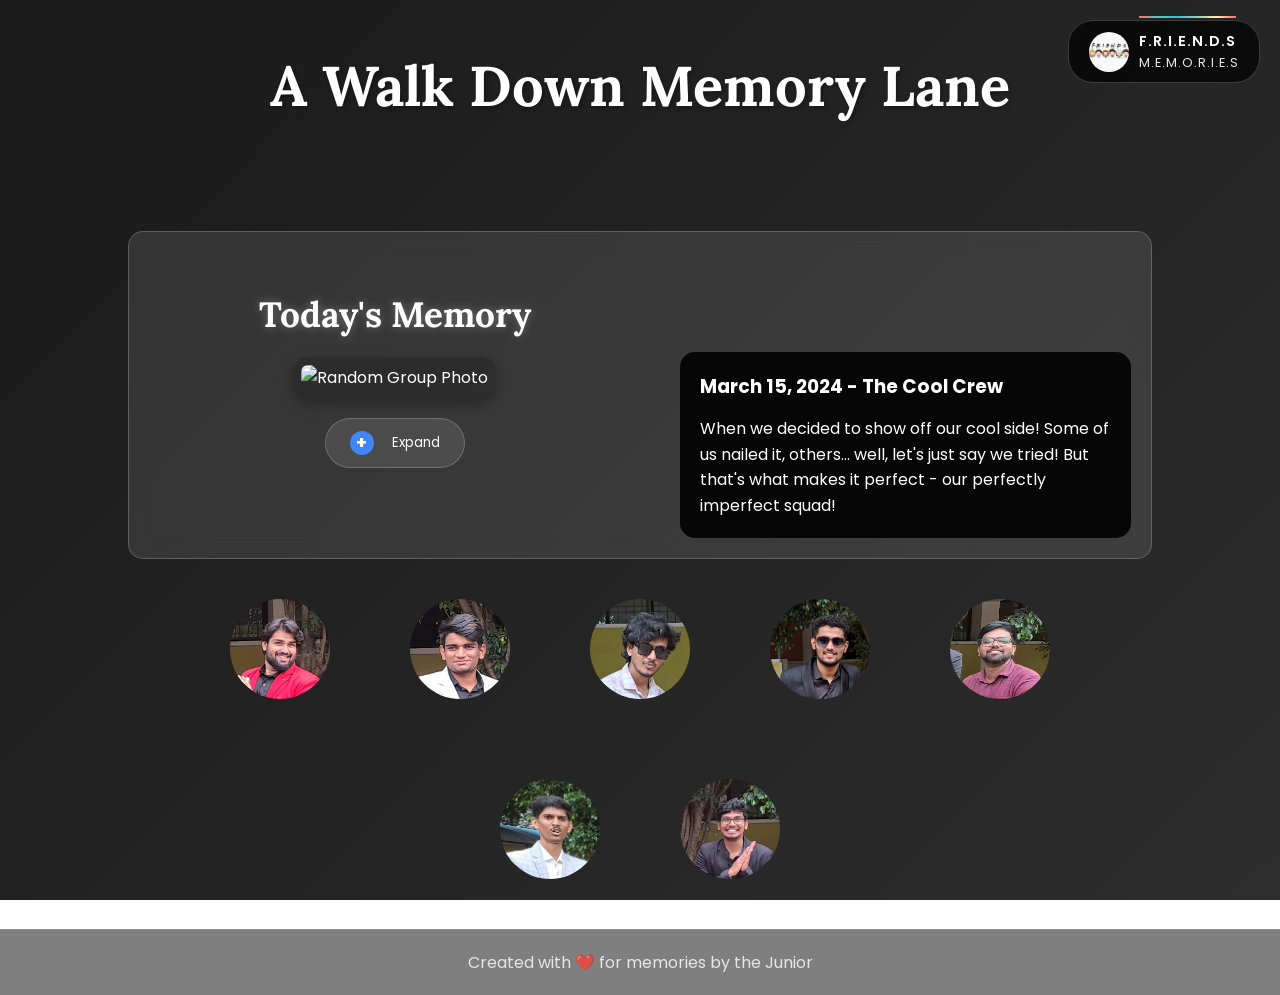
==== commit 259fa765: "Added comments to make explain the functions." ====
--- a/html/index.html
+++ b/html/index.html
@@ -238,7 +238,8 @@
     </footer>
 
     <script>
-        // Memory data with expanded content
+        // Hey! This is where we store all our awesome memories. Each memory has a title, date, 
+        // and a fun description. Some even have extra details like location and behind-the-scenes stuff!
         const memories = [
             {
                 image: 'default.JPG',
@@ -306,13 +307,16 @@
 
         let currentMemoryIndex = 0;
 
-        // Function to display random memory
+        // This function picks a random memory to show on the page.
+        // Think of it like shuffling through a deck of photos and picking one!
         function getRandomMemory() {
             currentMemoryIndex = Math.floor(Math.random() * memories.length);
             const memory = memories[currentMemoryIndex];
             
+            // Update the big photo in the center
             document.getElementById('group-photo').src = `../images/${memory.image}`;
             
+            // Add the title and story below the photo
             const memoryHTML = `
                 <h3>${memory.date} - ${memory.title}</h3>
                 <p>${memory.description}</p>
@@ -320,22 +324,21 @@
             
             document.getElementById('memory-description').innerHTML = memoryHTML;
             
-            // Hide expanded content when new memory is shown
+            // If we had the expanded view open, let's close it
             document.getElementById('expanded-content').classList.remove('active');
         }
 
-        // Function to toggle expanded content
+        // This handles the "Expand" button click - you know, when you want to see more details
+        // about a memory. It's like opening up a photo album to get a better look!
         function toggleExpandedContent() {
             const expandedContent = document.getElementById('expanded-content');
             
             if (!expandedContent.classList.contains('active')) {
-                // Prevent body scrolling when modal is open
+                // Lock the background so you can focus on the memory
                 document.body.style.overflow = 'hidden';
-                
-                // Add active class to trigger animation
                 expandedContent.classList.add('active');
                 
-                // Load content for the current memory
+                // Get all the juicy details about this memory
                 const memory = memories[currentMemoryIndex];
                 const content = `
                     <h2>${memory.title}</h2>
@@ -347,70 +350,51 @@
                 
                 expandedContent.querySelector('.expanded-content-scroll').innerHTML = content;
             } else {
-                // Remove active class to trigger slide-down animation
+                // Time to close it up!
                 expandedContent.classList.remove('active');
                 
-                // Re-enable body scrolling after animation
+                // Give it a moment to animate before enabling scrolling again
                 setTimeout(() => {
                     document.body.style.overflow = 'auto';
                 }, 500);
             }
         }
 
-        // Close modal when clicking outside content
-        document.getElementById('expanded-content').addEventListener('click', function(e) {
-            if (e.target === this || e.target.classList.contains('expanded-content')) {
-                toggleExpandedContent();
-            }
-        });
-
-        // Prevent clicks on modal content from closing it
-        document.querySelector('.expanded-content-inner').addEventListener('click', function(e) {
-            e.stopPropagation();
-        });
-
-        // Close modal on escape key
-        document.addEventListener('keydown', function(e) {
-            if (e.key === 'Escape' && document.getElementById('expanded-content').classList.contains('active')) {
-                toggleExpandedContent();
-            }
-        });
-
-        // Function to show friend images
+        // This is for showing a specific friend's photo collection
+        // It's like flipping to their section in our digital photo album
         function showFriendImages(friend) {
-            // First, hide all friend image sections
+            // First, hide everyone else's photos
             const allFriendImages = document.querySelectorAll('.friend-images');
             allFriendImages.forEach(function(imageContainer) {
                 imageContainer.style.display = 'none';
             });
             
-            // Convert friend name to lowercase for case-insensitive matching
+            // Now show this friend's photos
             const friendLower = friend.toLowerCase();
-        
-            // Show the selected friend's images
             const friendImages = document.getElementById(friendLower + '-images');
             if (friendImages) {
-            friendImages.style.display = 'block';
+                friendImages.style.display = 'block';
             }
         }
 
-        // Function to toggle memories page
+        // This opens up our F.R.I.E.N.D.S style memories page
+        // You know, like when you click that nostalgic button at the top!
         function toggleMemoriesPage() {
             const memoriesPage = document.querySelector('.memories-page');
             memoriesPage.classList.toggle('active');
             
             if (memoriesPage.classList.contains('active')) {
+                // Lock the background scroll when viewing memories
                 document.body.style.overflow = 'hidden';
                 loadGalleryImages();
             } else {
+                // Back to normal scrolling when we close
                 document.body.style.overflow = 'auto';
             }
         }
 
-        // Close memories page when clicking the close button
-        document.querySelector('.close-memories').addEventListener('click', toggleMemoriesPage);
-
-        // Function to load images for each gallery stack
+        // This loads up all the photo stacks in our gallery
+        // Each stack is like a mini-album of a specific adventure
         function loadGalleryImages() {
             const stacks = document.querySelectorAll('.gallery-stack');
             
@@ -419,23 +403,26 @@
                 const stackImagesContainer = stack.querySelector('.stack-images');
                 const baseName = folderName.split('The One with the ')[1];
                 
-                // Clear existing images
+                // Clear out any old photos
                 stackImagesContainer.innerHTML = '';
                 
-                // Load first 4 images from the folder
+                // Load the first 4 photos for the preview stack
+                // (We don't load all at once to save bandwidth - smart, right?)
                 for (let i = 1; i <= 4; i++) {
                     const img = document.createElement('img');
-                    img.loading = 'lazy';
+                    img.loading = 'lazy';  // This helps the page load faster
                     img.classList.add('loading');
                     
                     const encodedFolderName = encodeURIComponent(folderName);
                     const imagePath = `../images/${encodedFolderName}/${baseName}${i}.jpg`;
                     
+                    // Once the image loads, make it look nice
                     img.onload = function() {
                         img.classList.remove('loading');
                         img.classList.add('loaded');
                     };
                     
+                    // If an image fails to load, handle it gracefully
                     img.onerror = function() {
                         img.classList.remove('loading');
                         img.classList.add('error');
@@ -447,19 +434,22 @@
             });
         }
 
-        // Initialize when page loads
+        // When the page loads, let's get everything ready!
         window.onload = function() {
-            getRandomMemory();
-            // Load gallery images when memories page is first opened
+            getRandomMemory();  // Show a random memory to start
+            
+            // Set up the F.R.I.E.N.D.S button to load gallery images
             document.querySelector('.friends-button').addEventListener('click', function() {
                 if (!document.querySelector('.memories-page').classList.contains('active')) {
                     loadGalleryImages();
                 }
             });
-            // Refresh memory every 24 hours
+            
+            // Change the memory every 24 hours - keeps things fresh!
             setInterval(getRandomMemory, 24 * 60 * 60 * 1000);
         };
 
+        // These are all our gallery styles - they make everything look pretty!
         const galleryStyles = document.createElement('style');
         galleryStyles.textContent = `
             .gallery-modal {
@@ -603,12 +593,49 @@
         `;
         document.head.appendChild(galleryStyles);
 
+        // Set up all our click handlers and event listeners
+        // This makes everything interactive and fun to use!
+        document.querySelectorAll('.gallery-stack').forEach(stack => {
+            stack.addEventListener('click', function() {
+                const folderName = this.dataset.folder;
+                loadAllImagesFromFolder(folderName);
+            });
+        });
+
+        // Close button for the gallery
+        document.querySelector('.gallery-modal-close').addEventListener('click', function() {
+            const modal = document.querySelector('.gallery-modal');
+            modal.classList.remove('active');
+            document.body.style.overflow = 'auto';
+        });
+
+        // Click outside to close - because that's just good UX!
+        document.querySelector('.gallery-modal').addEventListener('click', function(e) {
+            if (e.target === this) {
+                this.classList.remove('active');
+                document.body.style.overflow = 'auto';
+            }
+        });
+
+        // Press Escape to close - power users love keyboard shortcuts!
+        document.addEventListener('keydown', function(e) {
+            if (e.key === 'Escape') {
+                const modal = document.querySelector('.gallery-modal');
+                if (modal.classList.contains('active')) {
+                    modal.classList.remove('active');
+                    document.body.style.overflow = 'auto';
+                }
+            }
+        });
+
+        // This is the cool part - when you click on a gallery stack, it opens up
+        // a split view with thumbnails on the left and a big preview on the right
         function loadAllImagesFromFolder(folderName) {
             const modal = document.querySelector('.gallery-modal');
             const modalTitle = document.querySelector('.gallery-modal-title');
             const galleryGrid = document.querySelector('.gallery-grid');
             
-            // Clear and setup the gallery
+            // Set up our viewing area
             modalTitle.textContent = folderName;
             galleryGrid.innerHTML = `
                 <div class="thumbnails-list"></div>
@@ -619,28 +646,31 @@
             const previewContainer = galleryGrid.querySelector('.preview-container');
             const baseName = folderName.split('The One with the ')[1];
             
-            // Show the modal
+            // Show the modal with style
             modal.classList.add('active');
             document.body.style.overflow = 'hidden';
             
-            // Load images (up to 20)
+            // Now load up to 20 images from this adventure
+            // (We might not have 20, but that's our max per folder)
             let loadedImages = 0;
             for (let i = 1; i <= 20; i++) {
                 const img = new Image();
                 img.src = `../images/${folderName}/${baseName}${i}.jpg`;
                 img.className = 'thumbnail';
                 
+                // When each image loads successfully...
                 img.onload = function() {
                     loadedImages++;
                     thumbnailsList.appendChild(img);
                     
+                    // Make it clickable to show in the preview
                     img.addEventListener('click', function() {
-                        // Update active state
+                        // Highlight the selected thumbnail
                         document.querySelectorAll('.thumbnail').forEach(thumb => 
                             thumb.classList.remove('active'));
                         img.classList.add('active');
                         
-                        // Update preview
+                        // Show it big and beautiful in the preview area
                         const previewImg = new Image();
                         previewImg.src = this.src;
                         previewImg.className = 'preview-image';
@@ -648,12 +678,13 @@
                         previewContainer.appendChild(previewImg);
                     });
                     
-                    // Show first image in preview
+                    // Auto-select the first image when it loads
                     if (loadedImages === 1) {
                         img.click();
                     }
                 };
                 
+                // If an image doesn't exist, handle it nicely
                 img.onerror = function() {
                     if (i === 1) {
                         previewContainer.innerHTML = '<p style="color: white;">No images found in this folder</p>';
@@ -661,40 +692,6 @@
                 };
             }
         }
-
-        // Add click event listeners to gallery stacks
-        document.querySelectorAll('.gallery-stack').forEach(stack => {
-            stack.addEventListener('click', function() {
-                const folderName = this.dataset.folder;
-                loadAllImagesFromFolder(folderName);
-            });
-        });
-
-        // Close gallery modal when clicking the close button
-        document.querySelector('.gallery-modal-close').addEventListener('click', function() {
-            const modal = document.querySelector('.gallery-modal');
-            modal.classList.remove('active');
-            document.body.style.overflow = 'auto';
-        });
-
-        // Close gallery modal when clicking outside the content
-        document.querySelector('.gallery-modal').addEventListener('click', function(e) {
-            if (e.target === this) {
-                this.classList.remove('active');
-                document.body.style.overflow = 'auto';
-            }
-        });
-
-        // Close gallery modal on escape key
-        document.addEventListener('keydown', function(e) {
-            if (e.key === 'Escape') {
-                const modal = document.querySelector('.gallery-modal');
-                if (modal.classList.contains('active')) {
-                    modal.classList.remove('active');
-                    document.body.style.overflow = 'auto';
-                }
-            }
-        });
     </script>
 </body>
 </html>
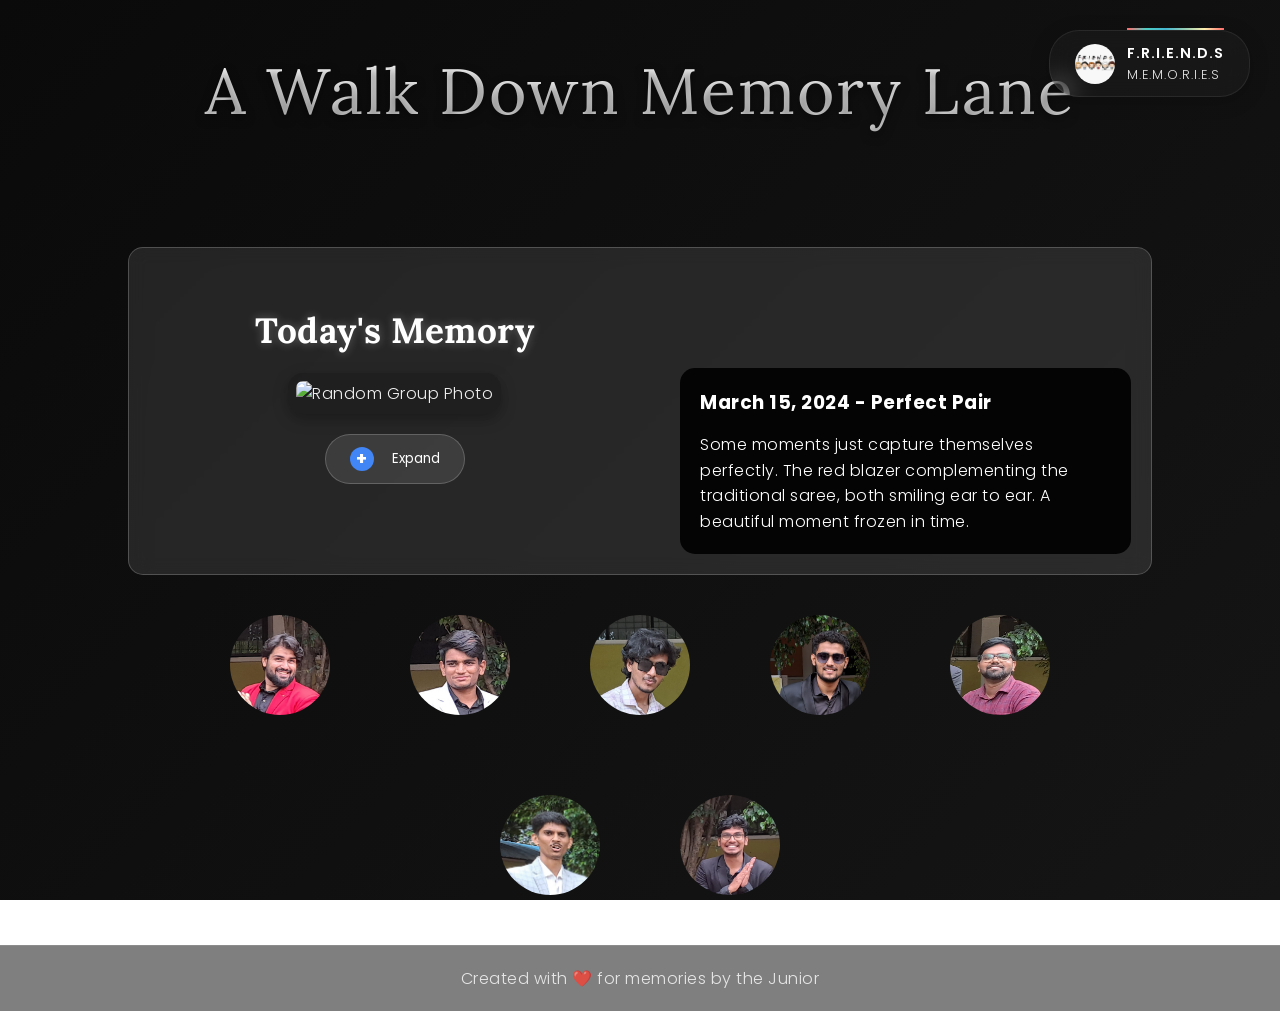
==== commit 29dbd7b8: "Reduced code redudencies, smoothened animations" ====
--- a/html/index.html
+++ b/html/index.html
@@ -1,14 +1,17 @@
 <!DOCTYPE html>
 <html lang="en">
+
 <head>
     <meta charset="UTF-8">
     <meta name="viewport" content="width=device-width, initial-scale=1.0">
     <title>Friends Nostalgia</title>
     <!-- Link to Google Fonts -->
-    <link href="https://fonts.googleapis.com/css2?family=Lora:wght@400;700&family=Poppins:wght@400;600&display=swap" rel="stylesheet">
+    <link href="https://fonts.googleapis.com/css2?family=Lora:wght@400;700&family=Poppins:wght@400;600&display=swap"
+        rel="stylesheet">
     <!-- Link to the CSS file -->
     <link rel="stylesheet" href="../css/styles.css">
 </head>
+
 <body>
     <header>
         <div class="friends-button" onclick="toggleMemoriesPage()">
@@ -67,9 +70,9 @@
     <main>
         <div class="memory-container">
             <div class="memory-card">
-        <div id="random-photo">
-            <h2>Today's Memory</h2>
-                        <img id="group-photo" src="../images/default.JPG" alt="Random Group Photo">
+                <div id="random-photo">
+                    <h2>Today's Memory</h2>
+                    <img id="group-photo" src="../images/default.JPG" alt="Random Group Photo">
                     <button class="more-info-button" onclick="toggleExpandedContent()">
                         <span class="plus-icon">+</span>
                         Expand
@@ -80,67 +83,67 @@
                 </div>
             </div>
         </div>
-        
+
         <!-- Move expanded content outside the memory container -->
         <div id="expanded-content" class="expanded-content">
             <div class="expanded-content-inner">
                 <div class="drag-handle"></div>
-                <button class="close-modal" onclick="toggleExpandedContent()">×</button>
+                <button class="close-modal">×</button>
                 <div class="expanded-content-scroll">
                     <!-- Content will be dynamically inserted here -->
                 </div>
             </div>
         </div>
-        
-            <div id="friend-names">
-                <div class="friend" onclick="showFriendImages('sachin')">
-                    <img src="../images/faces/sachin.png" alt="Sachin" class="friend-image">
-                    <div class="friend-details">
-                        <p class="friend-name">Sachin</p>
-                        <p>MinorHunter</p>
+
+        <div id="friend-names">
+            <div class="friend" onclick="showFriendImages('sachin')">
+                <img src="../images/faces/sachin.png" alt="Sachin" class="friend-image">
+                <div class="friend-details">
+                    <p class="friend-name">Sachin</p>
+                    <p>MinorHunter</p>
                     <p>Status: prbly w a minor(Update..: She fucked him up hehe)</p>
-                    </div>
-                </div>
-                <div class="friend" onclick="showFriendImages('sid')">
-                    <img src="../images/faces/Sid.png" alt="Siddharth" class="friend-image">
-                    <div class="friend-details">
-                        <p class="friend-name">Siddharth</p>
-                        <p>GYM FREAK</p>
-                        <p>Status: Situationship with...</p>
-                    </div>
-                </div>
-                <div class="friend" onclick="showFriendImages('darshan')">
-                    <img src="../images/faces/Darshan.png" alt="Darshan" class="friend-image">
-                    <div class="friend-details">
-                        <p class="friend-name">Darshan</p>
-                        <p>The Intelligent one</p>
-                        <p>Status: Single Af</p>
-                    </div>
-                </div>
-                <!-- New friends -->
-                <div class="friend" onclick="showFriendImages('shirish')">
-                    <img src="../images/faces/Shirish.png" alt="Shirish" class="friend-image">
-                    <div class="friend-details">
-                        <p class="friend-name">Shirish</p>
-                        <p>Well well well</p>
-                        <p>Status: No one knows(Not even him)</p>
-                    </div>
-                </div>
+                </div>
+            </div>
+            <div class="friend" onclick="showFriendImages('sid')">
+                <img src="../images/faces/Sid.png" alt="Siddharth" class="friend-image">
+                <div class="friend-details">
+                    <p class="friend-name">Siddharth</p>
+                    <p>GYM FREAK</p>
+                    <p>Status: Situationship with...</p>
+                </div>
+            </div>
+            <div class="friend" onclick="showFriendImages('darshan')">
+                <img src="../images/faces/Darshan.png" alt="Darshan" class="friend-image">
+                <div class="friend-details">
+                    <p class="friend-name">Darshan</p>
+                    <p>The Intelligent one</p>
+                    <p>Status: Single Af</p>
+                </div>
+            </div>
+            <!-- New friends -->
+            <div class="friend" onclick="showFriendImages('shirish')">
+                <img src="../images/faces/Shirish.png" alt="Shirish" class="friend-image">
+                <div class="friend-details">
+                    <p class="friend-name">Shirish</p>
+                    <p>Well well well</p>
+                    <p>Status: No one knows(Not even him)</p>
+                </div>
+            </div>
             <div class="friend" onclick="showFriendImages('anil')">
-                    <img src="../images/faces/Anil.png" alt="Anil" class="friend-image">
-                    <div class="friend-details">
-                        <p class="friend-name">Anil</p>
-                        <p>The Mansik</p>
+                <img src="../images/faces/Anil.png" alt="Anil" class="friend-image">
+                <div class="friend-details">
+                    <p class="friend-name">Anil</p>
+                    <p>The Mansik</p>
                     <p>Status: Hearthbroken(there was no relationship to begin with so..)</p>
                 </div>
             </div>
-            <div class="friend" onclick="showFriendImages('prajwal')"> 
-                    <img src="../images/faces/Prajwal.png" alt="Prajwal" class="friend-image">
-                    <div class="friend-details">
-                        <p class="friend-name">Prajwal</p>
+            <div class="friend" onclick="showFriendImages('prajwal')">
+                <img src="../images/faces/Prajwal.png" alt="Prajwal" class="friend-image">
+                <div class="friend-details">
+                    <p class="friend-name">Prajwal</p>
                     <p>Mansik Pro Max</p>
-                        <p>Status: Mysterious(boy who am i kidding, single)</p>
-                    </div>
+                    <p>Status: Mysterious(boy who am i kidding, single)</p>
+                </div>
             </div>
             <div class="friend" onclick="showFriendImages('abhishek')">
                 <img src="../images/faces/Abhishek.png" alt="Abhishek" class="friend-image">
@@ -154,71 +157,71 @@
 
         <!-- Friend images section -->
         <div id="friend-images-container">
-    <div id="sachin-images" class="friend-images">
-        <div class="friend-image-container">
-            <img src="../images/sachin/sachin2.png" alt="Sachin Image 1" class="friend-img">
-            <img src="../images/sachin/sachin3.png" alt="Sachin Image 2" class="friend-img">
-            <img src="../images/sachin/sachin4.png" alt="Sachin Image 3" class="friend-img">
+            <div id="sachin-images" class="friend-images">
+                <div class="friend-image-container">
+                    <img src="../images/sachin/sachin2.png" alt="Sachin Image 1" class="friend-img">
+                    <img src="../images/sachin/sachin3.png" alt="Sachin Image 2" class="friend-img">
+                    <img src="../images/sachin/sachin4.png" alt="Sachin Image 3" class="friend-img">
                     <img src="../images/sachin/sachin5.png" alt="Sachin Image 4" class="friend-img">
                     <img src="../images/sachin/sachin6.png" alt="Sachin Image 5" class="friend-img">
                     <img src="../images/sachin/sachin7.png" alt="Sachin Image 6" class="friend-img">
-        </div>
-    </div>
-
-    <div id="sid-images" class="friend-images">
-        <div class="friend-image-container">
+                </div>
+            </div>
+
+            <div id="sid-images" class="friend-images">
+                <div class="friend-image-container">
                     <img src="../images/sid/sid.JPG" alt="Siddharth Image 1" class="friend-img">
                     <img src="../images/sid/sid1.JPG" alt="Siddharth Image 2" class="friend-img">
                     <img src="../images/sid/sid2.JPG" alt="Siddharth Image 3" class="friend-img">
                     <img src="../images/sid/sid3.JPG" alt="Siddharth Image 4" class="friend-img">
                     <img src="../images/sid/sid4.JPG" alt="Siddharth Image 5" class="friend-img">
                     <img src="../images/sid/sid5.JPG" alt="Siddharth Image 6" class="friend-img">
-        </div>
-    </div>
-
-    <div id="darshan-images" class="friend-images">
-        <div class="friend-image-container">
+                </div>
+            </div>
+
+            <div id="darshan-images" class="friend-images">
+                <div class="friend-image-container">
                     <img src="../images/darshan/darshan1.JPG" alt="Darshan Image 1" class="friend-img">
                     <img src="../images/darshan/darshan2.JPG" alt="Darshan Image 2" class="friend-img">
                     <img src="../images/darshan/darshan3.JPG" alt="Darshan Image 3" class="friend-img">
                     <img src="../images/darshan/darshan4.JPG" alt="Darshan Image 4" class="friend-img">
                     <img src="../images/darshan/darshan5.JPG" alt="Darshan Image 5" class="friend-img">
                     <img src="../images/darshan/darshan6.JPG" alt="Darshan Image 6" class="friend-img">
-        </div>
-    </div>
-
-    <div id="shirish-images" class="friend-images">
-        <div class="friend-image-container">
+                </div>
+            </div>
+
+            <div id="shirish-images" class="friend-images">
+                <div class="friend-image-container">
                     <img src="../images/shirish/shirish1.JPG" alt="Shirish Image 1" class="friend-img">
                     <img src="../images/shirish/shirish2.JPG" alt="Shirish Image 2" class="friend-img">
                     <img src="../images/shirish/shirish3.JPG" alt="Shirish Image 3" class="friend-img">
                     <img src="../images/shirish/shirish4.JPG" alt="Shirish Image 4" class="friend-img">
                     <img src="../images/shirish/shirish5.JPG" alt="Shirish Image 5" class="friend-img">
                     <img src="../images/shirish/shirish6.JPG" alt="Shirish Image 6" class="friend-img">
-        </div>
-    </div>
-
-    <div id="anil-images" class="friend-images">
-        <div class="friend-image-container">
+                </div>
+            </div>
+
+            <div id="anil-images" class="friend-images">
+                <div class="friend-image-container">
                     <img src="../images/anil/anil1.JPG" alt="Anil Image 1" class="friend-img">
                     <img src="../images/anil/anil2.JPG" alt="Anil Image 2" class="friend-img">
                     <img src="../images/anil/anil3.JPG" alt="Anil Image 3" class="friend-img">
                     <img src="../images/anil/anil4.JPG" alt="Anil Image 4" class="friend-img">
                     <img src="../images/anil/anil5.JPG" alt="Anil Image 5" class="friend-img">
                     <img src="../images/anil/anil6.JPG" alt="Anil Image 6" class="friend-img">
-        </div>
-    </div>
+                </div>
+            </div>
 
             <div id="prajwal-images" class="friend-images">
-        <div class="friend-image-container">
+                <div class="friend-image-container">
                     <img src="../images/prajwal/prajwal1.JPG" alt="Prajwal Image 1" class="friend-img">
                     <img src="../images/prajwal/prajwal2.JPG" alt="Prajwal Image 2" class="friend-img">
                     <img src="../images/prajwal/prajwal3.JPG" alt="Prajwal Image 3" class="friend-img">
                     <img src="../images/prajwal/prajwal4.JPG" alt="Prajwal Image 4" class="friend-img">
                     <img src="../images/prajwal/prajwal5.JPG" alt="Prajwal Image 5" class="friend-img">
                     <img src="../images/prajwal/prajwal6.JPG" alt="Prajwal Image 6" class="friend-img">
-    </div>
-</div>
+                </div>
+            </div>
 
             <div id="abhishek-images" class="friend-images">
                 <div class="friend-image-container">
@@ -232,466 +235,12 @@
             </div>
         </div>
     </main>
-    
+
     <footer>
         <p>Created with ❤️ for memories by the Junior</p>
     </footer>
 
-    <script>
-        // Hey! This is where we store all our awesome memories. Each memory has a title, date, 
-        // and a fun description. Some even have extra details like location and behind-the-scenes stuff!
-        const memories = [
-            {
-                image: 'default.JPG',
-                date: 'March 15, 2024',
-                title: 'The Stylish Group with a Junior',
-                description: 'The iconic icons in their graduation best! Sachin looking sharp in red, Sid rocking that Sliver, and Darshan keeping it cool, Abhishek being the rowdy in black, Anil as usual the mansik, Prajwal looking normal(believe me that is a compliment) in white, and Shirish looking manly in black with Jaundice in his eyes.The beginning of our graduation celebrations and the perfect way to kick off our photoshoot.',
-                expandedContent: {
-                    location: 'REVA University, Bangalore',
-                    time: '10:30 AM',
-                    weather: 'Sunny with a perfect breeze',
-                    behindTheScenes: 'It took us 30 minutes to coordinate our poses!',
-                    funFact: 'This was actually our 5th attempt at getting everyone to look at the camera at the same time.',
-                    mood: 'Excited and slightly nervous about graduation'
-                }
-            },
-            {
-                image: 'default1.JPG',
-                date: 'March 15, 2024',
-                title: 'The Famous Group Huddle',
-                description: 'When everyone decided to gang up on our friend in the teal blazer! Look at those genuine laughs - Anil barely keeping it together, Sachin with his signature smile, and Prajwal trying to maintain his balance. Pure chaos and pure joy!'
-            },
-            {
-                image: 'default2.JPG',
-                date: 'March 15, 2024',
-                title: 'The Legendary Fall',
-                description: 'That moment when "let\'s do something fun" turned into complete chaos! Everyone trying to hold their pose while laughing uncontrollably. Somehow the guy in sandals became the center of attention!'
-            },
-            {
-                image: 'default3.JPG',
-                date: 'March 15, 2024',
-                title: 'The Dapper Squad',
-                description: 'Our one attempt at being serious... which lasted about 2 seconds! From white blazers to that iconic red one, everyone brought their A-game. Though keeping a straight face was clearly not part of the plan!'
-            },
-            {
-                image: 'default4.JPG',
-                date: 'March 15, 2024',
-                title: 'Family Pride',
-                description: 'A proud moment captured forever. Standing tall with family, celebrating years of hard work and dedication. The traditional touch making this moment even more special.'
-            },
-            {
-                image: 'default5.JPG',
-                date: 'March 15, 2024',
-                title: 'Perfect Pair',
-                description: 'Some moments just capture themselves perfectly. The red blazer complementing the traditional saree, both smiling ear to ear. A beautiful moment frozen in time.'
-            },
-            {
-                image: 'default6.JPG',
-                date: 'March 15, 2024',
-                title: 'Candid Chaos',
-                description: 'The best photos are always unplanned! Just the boys being themselves - no poses, no pretense, just pure friendship and joy. Look at those genuine smiles and that infectious laughter!'
-            },
-            {
-                image: 'default7.JPG',
-                date: 'March 15, 2024',
-                title: 'The Cool Crew',
-                description: 'When we decided to show off our cool side! Some of us nailed it, others... well, let\'s just say we tried! But that\'s what makes it perfect - our perfectly imperfect squad!'
-            },
-            {
-                image: 'default8.JPG',
-                date: 'March 15, 2024',
-                title: 'Last Day Vibes',
-                description: 'The final gathering before we all head off on our separate paths. But no matter where we go, these memories, these laughs, and these friendships will always bring us back together.'
-            }
-        ];
-
-        let currentMemoryIndex = 0;
-
-        // This function picks a random memory to show on the page.
-        // Think of it like shuffling through a deck of photos and picking one!
-        function getRandomMemory() {
-            currentMemoryIndex = Math.floor(Math.random() * memories.length);
-            const memory = memories[currentMemoryIndex];
-            
-            // Update the big photo in the center
-            document.getElementById('group-photo').src = `../images/${memory.image}`;
-            
-            // Add the title and story below the photo
-            const memoryHTML = `
-                <h3>${memory.date} - ${memory.title}</h3>
-                <p>${memory.description}</p>
-            `;
-            
-            document.getElementById('memory-description').innerHTML = memoryHTML;
-            
-            // If we had the expanded view open, let's close it
-            document.getElementById('expanded-content').classList.remove('active');
-        }
-
-        // This handles the "Expand" button click - you know, when you want to see more details
-        // about a memory. It's like opening up a photo album to get a better look!
-        function toggleExpandedContent() {
-            const expandedContent = document.getElementById('expanded-content');
-            
-            if (!expandedContent.classList.contains('active')) {
-                // Lock the background so you can focus on the memory
-                document.body.style.overflow = 'hidden';
-                expandedContent.classList.add('active');
-                
-                // Get all the juicy details about this memory
-                const memory = memories[currentMemoryIndex];
-                const content = `
-                    <h2>${memory.title}</h2>
-                    <div class="memory-content">
-                        <img src="../images/${memory.image}" alt="${memory.title}" class="main-image">
-                        <p class="memory-description">${memory.description}</p>
-                    </div>
-                `;
-                
-                expandedContent.querySelector('.expanded-content-scroll').innerHTML = content;
-            } else {
-                // Time to close it up!
-                expandedContent.classList.remove('active');
-                
-                // Give it a moment to animate before enabling scrolling again
-                setTimeout(() => {
-                    document.body.style.overflow = 'auto';
-                }, 500);
-            }
-        }
-
-        // This is for showing a specific friend's photo collection
-        // It's like flipping to their section in our digital photo album
-        function showFriendImages(friend) {
-            // First, hide everyone else's photos
-            const allFriendImages = document.querySelectorAll('.friend-images');
-            allFriendImages.forEach(function(imageContainer) {
-                imageContainer.style.display = 'none';
-            });
-            
-            // Now show this friend's photos
-            const friendLower = friend.toLowerCase();
-            const friendImages = document.getElementById(friendLower + '-images');
-            if (friendImages) {
-                friendImages.style.display = 'block';
-            }
-        }
-
-        // This opens up our F.R.I.E.N.D.S style memories page
-        // You know, like when you click that nostalgic button at the top!
-        function toggleMemoriesPage() {
-            const memoriesPage = document.querySelector('.memories-page');
-            memoriesPage.classList.toggle('active');
-            
-            if (memoriesPage.classList.contains('active')) {
-                // Lock the background scroll when viewing memories
-                document.body.style.overflow = 'hidden';
-                loadGalleryImages();
-            } else {
-                // Back to normal scrolling when we close
-                document.body.style.overflow = 'auto';
-            }
-        }
-
-        // This loads up all the photo stacks in our gallery
-        // Each stack is like a mini-album of a specific adventure
-        function loadGalleryImages() {
-            const stacks = document.querySelectorAll('.gallery-stack');
-            
-            stacks.forEach(stack => {
-                const folderName = stack.dataset.folder;
-                const stackImagesContainer = stack.querySelector('.stack-images');
-                const baseName = folderName.split('The One with the ')[1];
-                
-                // Clear out any old photos
-                stackImagesContainer.innerHTML = '';
-                
-                // Load the first 4 photos for the preview stack
-                // (We don't load all at once to save bandwidth - smart, right?)
-                for (let i = 1; i <= 4; i++) {
-                    const img = document.createElement('img');
-                    img.loading = 'lazy';  // This helps the page load faster
-                    img.classList.add('loading');
-                    
-                    const encodedFolderName = encodeURIComponent(folderName);
-                    const imagePath = `../images/${encodedFolderName}/${baseName}${i}.jpg`;
-                    
-                    // Once the image loads, make it look nice
-                    img.onload = function() {
-                        img.classList.remove('loading');
-                        img.classList.add('loaded');
-                    };
-                    
-                    // If an image fails to load, handle it gracefully
-                    img.onerror = function() {
-                        img.classList.remove('loading');
-                        img.classList.add('error');
-                    };
-                    
-                    img.src = imagePath;
-                    stackImagesContainer.appendChild(img);
-                }
-            });
-        }
-
-        // When the page loads, let's get everything ready!
-        window.onload = function() {
-            getRandomMemory();  // Show a random memory to start
-            
-            // Set up the F.R.I.E.N.D.S button to load gallery images
-            document.querySelector('.friends-button').addEventListener('click', function() {
-                if (!document.querySelector('.memories-page').classList.contains('active')) {
-                    loadGalleryImages();
-                }
-            });
-            
-            // Change the memory every 24 hours - keeps things fresh!
-            setInterval(getRandomMemory, 24 * 60 * 60 * 1000);
-        };
-
-        // These are all our gallery styles - they make everything look pretty!
-        const galleryStyles = document.createElement('style');
-        galleryStyles.textContent = `
-            .gallery-modal {
-                position: fixed;
-                top: 0;
-                left: 0;
-                width: 100%;
-                height: 100vh;
-                background: rgba(0, 0, 0, 0.95);
-                z-index: 10001;
-                display: none;
-            }
-
-            .gallery-modal.active {
-                display: flex;
-            }
-
-            .gallery-modal-content {
-                width: 100%;
-                height: 100%;
-                display: flex;
-                flex-direction: column;
-                padding: 20px;
-            }
-
-            .gallery-modal-header {
-                display: flex;
-                justify-content: space-between;
-                align-items: center;
-                padding: 20px;
-            }
-
-            .gallery-modal-title {
-                color: white;
-                font-size: 24px;
-                margin: 0;
-            }
-
-            .gallery-modal-close {
-                background: rgba(255, 255, 255, 0.1);
-                border: none;
-                color: white;
-                width: 40px;
-                height: 40px;
-                border-radius: 50%;
-                cursor: pointer;
-                font-size: 24px;
-                display: flex;
-                align-items: center;
-                justify-content: center;
-            }
-
-            .gallery-grid {
-                display: flex;
-                height: calc(100vh - 100px);
-                gap: 20px;
-                padding: 20px;
-            }
-
-            .thumbnails-list {
-                width: 300px;
-                overflow-y: auto;
-                display: flex;
-                flex-direction: column;
-                gap: 10px;
-                padding-right: 10px;
-            }
-
-            .thumbnail {
-                width: 100%;
-                height: 200px;
-                border-radius: 8px;
-                cursor: pointer;
-                border: 2px solid transparent;
-                transition: all 0.3s ease;
-                object-fit: cover;
-            }
-
-            .thumbnail:hover {
-                transform: translateX(5px);
-            }
-
-            .thumbnail.active {
-                border-color: white;
-            }
-
-            .preview-container {
-                flex: 1;
-                display: flex;
-                align-items: center;
-                justify-content: center;
-                background: rgba(0, 0, 0, 0.3);
-                border-radius: 8px;
-                position: relative;
-            }
-
-            .preview-image {
-                max-width: 100%;
-                max-height: 100%;
-                object-fit: contain;
-                border-radius: 4px;
-            }
-
-            /* Scrollbar styling */
-            .thumbnails-list::-webkit-scrollbar {
-                width: 6px;
-            }
-
-            .thumbnails-list::-webkit-scrollbar-track {
-                background: rgba(255, 255, 255, 0.1);
-            }
-
-            .thumbnails-list::-webkit-scrollbar-thumb {
-                background: rgba(255, 255, 255, 0.3);
-                border-radius: 3px;
-            }
-
-            @media (max-width: 768px) {
-                .gallery-grid {
-                    flex-direction: column;
-                    height: auto;
-                }
-
-                .thumbnails-list {
-                    width: 100%;
-                    flex-direction: row;
-                    overflow-x: auto;
-                    overflow-y: hidden;
-                    padding-bottom: 10px;
-                }
-
-                .thumbnail {
-                    width: 200px;
-                    flex-shrink: 0;
-                }
-
-                .preview-container {
-                    height: 50vh;
-                }
-            }
-        `;
-        document.head.appendChild(galleryStyles);
-
-        // Set up all our click handlers and event listeners
-        // This makes everything interactive and fun to use!
-        document.querySelectorAll('.gallery-stack').forEach(stack => {
-            stack.addEventListener('click', function() {
-                const folderName = this.dataset.folder;
-                loadAllImagesFromFolder(folderName);
-            });
-        });
-
-        // Close button for the gallery
-        document.querySelector('.gallery-modal-close').addEventListener('click', function() {
-            const modal = document.querySelector('.gallery-modal');
-            modal.classList.remove('active');
-            document.body.style.overflow = 'auto';
-        });
-
-        // Click outside to close - because that's just good UX!
-        document.querySelector('.gallery-modal').addEventListener('click', function(e) {
-            if (e.target === this) {
-                this.classList.remove('active');
-                document.body.style.overflow = 'auto';
-            }
-        });
-
-        // Press Escape to close - power users love keyboard shortcuts!
-        document.addEventListener('keydown', function(e) {
-            if (e.key === 'Escape') {
-                const modal = document.querySelector('.gallery-modal');
-                if (modal.classList.contains('active')) {
-                    modal.classList.remove('active');
-                    document.body.style.overflow = 'auto';
-                }
-            }
-        });
-
-        // This is the cool part - when you click on a gallery stack, it opens up
-        // a split view with thumbnails on the left and a big preview on the right
-        function loadAllImagesFromFolder(folderName) {
-            const modal = document.querySelector('.gallery-modal');
-            const modalTitle = document.querySelector('.gallery-modal-title');
-            const galleryGrid = document.querySelector('.gallery-grid');
-            
-            // Set up our viewing area
-            modalTitle.textContent = folderName;
-            galleryGrid.innerHTML = `
-                <div class="thumbnails-list"></div>
-                <div class="preview-container"></div>
-            `;
-            
-            const thumbnailsList = galleryGrid.querySelector('.thumbnails-list');
-            const previewContainer = galleryGrid.querySelector('.preview-container');
-            const baseName = folderName.split('The One with the ')[1];
-            
-            // Show the modal with style
-            modal.classList.add('active');
-            document.body.style.overflow = 'hidden';
-            
-            // Now load up to 20 images from this adventure
-            // (We might not have 20, but that's our max per folder)
-            let loadedImages = 0;
-            for (let i = 1; i <= 20; i++) {
-                const img = new Image();
-                img.src = `../images/${folderName}/${baseName}${i}.jpg`;
-                img.className = 'thumbnail';
-                
-                // When each image loads successfully...
-                img.onload = function() {
-                    loadedImages++;
-                    thumbnailsList.appendChild(img);
-                    
-                    // Make it clickable to show in the preview
-                    img.addEventListener('click', function() {
-                        // Highlight the selected thumbnail
-                        document.querySelectorAll('.thumbnail').forEach(thumb => 
-                            thumb.classList.remove('active'));
-                        img.classList.add('active');
-                        
-                        // Show it big and beautiful in the preview area
-                        const previewImg = new Image();
-                        previewImg.src = this.src;
-                        previewImg.className = 'preview-image';
-                        previewContainer.innerHTML = '';
-                        previewContainer.appendChild(previewImg);
-                    });
-                    
-                    // Auto-select the first image when it loads
-                    if (loadedImages === 1) {
-                        img.click();
-                    }
-                };
-                
-                // If an image doesn't exist, handle it nicely
-                img.onerror = function() {
-                    if (i === 1) {
-                        previewContainer.innerHTML = '<p style="color: white;">No images found in this folder</p>';
-                    }
-                };
-            }
-        }
-    </script>
+    <script src="script.js"></script>
 </body>
-</html>
+
+</html>
--- a/css/styles.css
+++ b/css/styles.css
@@ -7,14 +7,18 @@
 
 /* Body Styling with an Aesthetic Background */
 body {
-    background: linear-gradient(135deg, #1a1a1a, #2d2d2d) fixed;
+    background: linear-gradient(135deg, #0a0a0a, #151515) fixed;
     position: relative;
     font-family: 'Poppins', sans-serif;
-    color: #fff;
+    color: #f0f0f0;
     text-align: center;
     min-height: 100vh;
     margin: 0;
     padding: 0;
+    font-weight: 300;
+    /* Lighter weight for elegance */
+    letter-spacing: 0.5px;
+    /* Slight spacing for readability */
 }
 
 body::before {
@@ -24,7 +28,7 @@
     left: 0;
     right: 0;
     bottom: 0;
-    background-image: 
+    background-image:
         linear-gradient(45deg, #ffffff0d 25%, transparent 25%),
         linear-gradient(-45deg, #ffffff0d 25%, transparent 25%),
         linear-gradient(45deg, transparent 75%, #ffffff0d 75%),
@@ -37,19 +41,39 @@
 
 /* Add animations */
 @keyframes patternMove {
-    0% { background-position: 0 0; }
-    100% { background-position: 40px 40px; }
+    0% {
+        background-position: 0 0;
+    }
+
+    100% {
+        background-position: 40px 40px;
+    }
 }
 
 @keyframes floatIn {
-    0% { transform: translateY(20px); opacity: 0; }
-    100% { transform: translateY(0); opacity: 1; }
+    0% {
+        transform: translateY(30px);
+        opacity: 0;
+    }
+
+    100% {
+        transform: translateY(0);
+        opacity: 1;
+    }
 }
 
 @keyframes glowPulse {
-    0% { box-shadow: 0 0 10px rgba(255, 255, 255, 0.2); }
-    50% { box-shadow: 0 0 20px rgba(255, 255, 255, 0.4); }
-    100% { box-shadow: 0 0 10px rgba(255, 255, 255, 0.2); }
+    0% {
+        box-shadow: 0 0 15px rgba(255, 255, 255, 0.1);
+    }
+
+    50% {
+        box-shadow: 0 0 25px rgba(255, 255, 255, 0.25);
+    }
+
+    100% {
+        box-shadow: 0 0 15px rgba(255, 255, 255, 0.1);
+    }
 }
 
 /* Set a background for the header */
@@ -61,34 +85,43 @@
 }
 
 header h1 {
-    font-size: 3.5em;
+    font-size: 4em;
     font-family: 'Lora', serif;
+    font-weight: 400;
     color: #fff;
-    text-shadow: 2px 2px 4px rgba(0, 0, 0, 0.3);
-    margin-bottom: 10px;
+    text-shadow: 0 4px 10px rgba(0, 0, 0, 0.5);
+    margin-bottom: 15px;
+    letter-spacing: 2px;
+    /* Premium feel */
+    background: linear-gradient(to bottom, #fff, #ccc);
+    -webkit-background-clip: text;
+    background-clip: text;
+    -webkit-text-fill-color: transparent;
 }
 
 /* F.R.I.E.N.D.S Button Styling */
 .friends-button {
     position: absolute;
-    top: 20px;
-    right: 20px;
+    top: 30px;
+    right: 30px;
     display: flex;
     align-items: center;
-    gap: 10px;
-    background: rgba(0, 0, 0, 0.7);
-    padding: 10px 20px;
-    border-radius: 25px;
+    gap: 12px;
+    background: rgba(255, 255, 255, 0.03);
+    padding: 12px 25px;
+    border-radius: 30px;
     cursor: pointer;
-    transition: all 0.3s ease;
-    border: 1px solid rgba(255, 255, 255, 0.2);
-    backdrop-filter: blur(10px);
+    transition: all 0.4s cubic-bezier(0.4, 0, 0.2, 1);
+    border: 1px solid rgba(255, 255, 255, 0.08);
+    backdrop-filter: blur(12px);
+    box-shadow: 0 4px 20px rgba(0, 0, 0, 0.2);
 }
 
 .friends-button:hover {
     transform: translateY(-2px);
-    background: rgba(0, 0, 0, 0.8);
-    box-shadow: 0 5px 15px rgba(0, 0, 0, 0.3);
+    background: rgba(255, 255, 255, 0.08);
+    border-color: rgba(255, 255, 255, 0.2);
+    box-shadow: 0 8px 25px rgba(0, 0, 0, 0.3);
 }
 
 .friends-logo {
@@ -133,15 +166,13 @@
     left: 0;
     width: 100%;
     height: 2px;
-    background: linear-gradient(
-        90deg,
-        #ff6b6b,
-        #4ecdc4,
-        #45b7d1,
-        #96ceb4,
-        #ffeead,
-        #ff6b6b
-    );
+    background: linear-gradient(90deg,
+            #ff6b6b,
+            #4ecdc4,
+            #45b7d1,
+            #96ceb4,
+            #ffeead,
+            #ff6b6b);
 }
 
 @media (max-width: 768px) {
@@ -182,22 +213,32 @@
 /* Style for the friend gallery section */
 #friend-gallery {
     display: flex;
-    justify-content: center; /* Center the items horizontally */
-    gap: 20px; /* Add space between the thumbnails */
-    flex-wrap: wrap; /* Allow wrapping for smaller screens */
+    justify-content: center;
+    /* Center the items horizontally */
+    gap: 20px;
+    /* Add space between the thumbnails */
+    flex-wrap: wrap;
+    /* Allow wrapping for smaller screens */
 }
 
 #friend-gallery img {
-    width: 100px; /* Each thumbnail image will be 100px wide */
-    height: 100px; /* 100px tall */
-    object-fit: cover; /* Ensure the images cover the space without distortion */
-    border-radius: 50%; /* Make the thumbnails circular */
-    cursor: pointer; /* Make the thumbnails clickable */
-    transition: transform 0.3s ease; /* Smooth hover effect */
+    width: 100px;
+    /* Each thumbnail image will be 100px wide */
+    height: 100px;
+    /* 100px tall */
+    object-fit: cover;
+    /* Ensure the images cover the space without distortion */
+    border-radius: 50%;
+    /* Make the thumbnails circular */
+    cursor: pointer;
+    /* Make the thumbnails clickable */
+    transition: transform 0.3s ease;
+    /* Smooth hover effect */
 }
 
 #friend-gallery img:hover {
-    transform: scale(1.1); /* Slightly enlarge the image when hovered */
+    transform: scale(1.1);
+    /* Slightly enlarge the image when hovered */
 }
 
 /* Footer Styling */
@@ -223,7 +264,8 @@
     display: flex;
     justify-content: center;
     flex-wrap: wrap;
-    gap: 80px;  /* Increased spacing between icons */
+    gap: 80px;
+    /* Increased spacing between icons */
     padding: 20px;
 }
 
@@ -248,20 +290,20 @@
 .friend-details {
     position: absolute;
     left: 100%;
-    top: -120%;  /* This ensures it starts at the same height as the icon */
+    top: -120%;
+    /* This ensures it starts at the same height as the icon */
     margin-left: 20px;
-    width: 200px;
-    background: rgba(0, 0, 0, 0.95);
-    background: rgba(0, 0, 0, 0.85);  /* Made the background more transparent */
-
-    border: 1px solid rgba(255, 255, 255, 0.2);
-    padding: 15px;
-    border-radius: 8px;
+    width: 220px;
+    background: rgba(20, 20, 20, 0.85);
+    backdrop-filter: blur(12px);
+    border: 1px solid rgba(255, 255, 255, 0.1);
+    padding: 20px;
+    border-radius: 16px;
     opacity: 0;
     visibility: hidden;
-    transition: opacity 0.5s ease;
+    transition: all 0.4s cubic-bezier(0.4, 0, 0.2, 1);
     z-index: 1000;
-    box-shadow: 0 4px 15px rgba(0, 0, 0, 0.5);
+    box-shadow: 0 8px 32px rgba(0, 0, 0, 0.4);
 }
 
 /* Show details on hover */
@@ -298,7 +340,8 @@
     display: none;
     overflow: hidden;
     width: 100%;
-    transition: all 0.5s ease-in-out; /* For smooth sliding */
+    transition: all 0.5s ease-in-out;
+    /* For smooth sliding */
 }
 
 /* When the class 'slide' is added to the container, show the images with a slide effect */
@@ -309,7 +352,8 @@
 
 /* Each friend's image container */
 .friend-images {
-    display: none; /* Hidden by default */
+    display: none;
+    /* Hidden by default */
     width: 100%;
     margin-bottom: 20px;
     text-align: center;
@@ -369,26 +413,33 @@
 
 /* Style for the flip container */
 .flip-container {
-    perspective: 1000px; /* Add perspective for the 3D effect */
+    perspective: 1000px;
+    /* Add perspective for the 3D effect */
 }
 
 /* Style for the image that will flip */
 .flip-image {
-    width: 100%; /* Full width */
-    height: auto; /* Maintain aspect ratio */
-    transition: transform 0.6s; /* Smooth flip transition */
+    width: 100%;
+    /* Full width */
+    height: auto;
+    /* Maintain aspect ratio */
+    transition: transform 0.6s;
+    /* Smooth flip transition */
     cursor: pointer;
-    transform-style: preserve-3d; /* Allow 3D transformations */
+    transform-style: preserve-3d;
+    /* Allow 3D transformations */
 }
 
 /* Add back of the image */
 .flip-container:hover .flip-image {
-    transform: rotateY(180deg); /* Flip on hover */
+    transform: rotateY(180deg);
+    /* Flip on hover */
 }
 
 /* Style the back of the image */
 .flip-container .flip-image {
-    backface-visibility: hidden; /* Hide the back side when flipped */
+    backface-visibility: hidden;
+    /* Hide the back side when flipped */
 }
 
 /* Core memory section styles */
@@ -444,18 +495,30 @@
 
 /* Add typing animation keyframes */
 @keyframes typing {
-    from { width: 0 }
-    to { width: 100% }
+    from {
+        width: 0
+    }
+
+    to {
+        width: 100%
+    }
 }
 
 @keyframes blink {
-    50% { border-color: transparent }
+    50% {
+        border-color: transparent
+    }
 }
 
 /* Letter typing animation keyframes */
 @keyframes typeLetter {
-    from { opacity: 0; }
-    to { opacity: 1; }
+    from {
+        opacity: 0;
+    }
+
+    to {
+        opacity: 1;
+    }
 }
 
 /* Update memory description styles */
@@ -466,8 +529,10 @@
     border-radius: 15px;
     display: block !important;
     position: static !important;
-    margin-top: 100px;  /* This will align it with the Today's Memory heading */
-    text-align: left;  /* Ensure text stays left-aligned */
+    margin-top: 100px;
+    /* This will align it with the Today's Memory heading */
+    text-align: left;
+    /* Ensure text stays left-aligned */
 }
 
 /* Title animation */
@@ -476,7 +541,8 @@
     font-size: 2.0em;
     margin-bottom: 20px;
     font-family: 'Lora', serif;
-    text-align: left;  /* Ensure title stays left-aligned */
+    text-align: left;
+    /* Ensure title stays left-aligned */
 }
 
 /* Description animation */
@@ -485,7 +551,8 @@
     line-height: 1.8;
     font-size: 1.1em;
     font-family: 'Poppins', sans-serif;
-    text-align: left;  /* Ensure description stays left-aligned */
+    text-align: left;
+    /* Ensure description stays left-aligned */
 }
 
 /* Individual letter animation */
@@ -512,16 +579,17 @@
     header h1 {
         font-size: 2.5em;
     }
-    
+
     .friend-image-container {
         grid-template-columns: repeat(2, 1fr);
         grid-template-rows: auto;
         gap: 15px;
         padding: 15px;
     }
-    
+
     .friend-img {
-        height: 200px;  /* Slightly smaller height on mobile */
+        height: 200px;
+        /* Slightly smaller height on mobile */
     }
 
     .friend-details {
@@ -537,8 +605,13 @@
 
 /* Add loading animation */
 @keyframes fadeInPage {
-    0% { opacity: 0; }
-    100% { opacity: 1; }
+    0% {
+        opacity: 0;
+    }
+
+    100% {
+        opacity: 1;
+    }
 }
 
 /* Add smooth scrolling */
@@ -590,8 +663,13 @@
 }
 
 @keyframes fadeIn {
-    from { opacity: 0; }
-    to { opacity: 1; }
+    from {
+        opacity: 0;
+    }
+
+    to {
+        opacity: 1;
+    }
 }
 
 /* Style the text within the description */
@@ -667,6 +745,7 @@
     opacity: 0;
     transition: opacity 0.5 ease;
 }
+
 /* The real inside of the expanded content, make change here to alter the card*/
 .expanded-content-inner {
     position: fixed;
@@ -728,6 +807,7 @@
         opacity: 0;
         transform: translateY(20px);
     }
+
     to {
         opacity: 1;
         transform: translateY(0);
@@ -792,6 +872,8 @@
     align-items: center;
     justify-content: center;
     transition: all 0.3s ease;
+    z-index: 10002;
+    /* Ensure it's above other elements */
 }
 
 .close-modal:hover {
@@ -885,7 +967,7 @@
         grid-template-columns: repeat(auto-fill, minmax(80px, 1fr));
         gap: 15px;
     }
-    
+
     .sticker-slot {
         width: 60px;
         height: 60px;
@@ -895,7 +977,7 @@
         width: 100%;
         height: 90vh;
     }
-    
+
     .close-modal {
         top: 15px;
         right: 15px;
@@ -979,12 +1061,13 @@
 }
 
 @media (max-width: 768px) {
+
     .top-section,
     .bottom-section {
         grid-template-columns: 1fr;
         gap: 20px;
     }
-    
+
     .additional-photos {
         grid-template-columns: repeat(2, 1fr);
     }
@@ -994,13 +1077,17 @@
 .additional-photos-section {
     display: flex;
     flex-direction: column;
-    gap: 60px;  /* Increased gap between photos */
-    margin-top: 60px;  /* More space after main image */
-    width: 100%;
-    padding: 0 20px;  /* Add some horizontal padding */
-}
-
-.photo-left, .photo-right {
+    gap: 60px;
+    /* Increased gap between photos */
+    margin-top: 60px;
+    /* More space after main image */
+    width: 100%;
+    padding: 0 20px;
+    /* Add some horizontal padding */
+}
+
+.photo-left,
+.photo-right {
     width: 100%;
     display: flex;
 }
@@ -1016,15 +1103,16 @@
 .additional-photo {
     width: 60%;
     height: 300px;
-    border-radius: 15px;
-    background: rgba(255, 255, 255, 0.05);
-    box-shadow: 0 4px 15px rgba(0, 0, 0, 0.2);
-    transition: transform 0.3s ease;
+    border-radius: 20px;
+    background: rgba(255, 255, 255, 0.03);
+    backdrop-filter: blur(5px);
+    box-shadow: 0 8px 30px rgba(0, 0, 0, 0.3);
+    transition: all 0.4s cubic-bezier(0.4, 0, 0.2, 1);
     cursor: pointer;
     display: flex;
     align-items: center;
     justify-content: center;
-    border: 2px dashed rgba(255, 255, 255, 0.2);
+    border: 1px solid rgba(255, 255, 255, 0.1);
 }
 
 .additional-photo:hover {
@@ -1038,7 +1126,7 @@
         width: 80%;
         height: 200px;
     }
-    
+
     .additional-photos-section {
         gap: 40px;
         margin-top: 40px;
@@ -1047,11 +1135,25 @@
 
 /* Update the glow animation for the image */
 @keyframes multiColorGlow {
-    0% { box-shadow: 0 0 15px rgba(255, 99, 71, 0.3), 0 0 30px rgba(255, 99, 71, 0.1); }
-    25% { box-shadow: 0 0 15px rgba(65, 105, 225, 0.3), 0 0 30px rgba(65, 105, 225, 0.1); }
-    50% { box-shadow: 0 0 15px rgba(50, 205, 50, 0.3), 0 0 30px rgba(50, 205, 50, 0.1); }
-    75% { box-shadow: 0 0 15px rgba(255, 215, 0, 0.3), 0 0 30px rgba(255, 215, 0, 0.1); }
-    100% { box-shadow: 0 0 15px rgba(255, 99, 71, 0.3), 0 0 30px rgba(255, 99, 71, 0.1); }
+    0% {
+        box-shadow: 0 0 15px rgba(255, 99, 71, 0.3), 0 0 30px rgba(255, 99, 71, 0.1);
+    }
+
+    25% {
+        box-shadow: 0 0 15px rgba(65, 105, 225, 0.3), 0 0 30px rgba(65, 105, 225, 0.1);
+    }
+
+    50% {
+        box-shadow: 0 0 15px rgba(50, 205, 50, 0.3), 0 0 30px rgba(50, 205, 50, 0.1);
+    }
+
+    75% {
+        box-shadow: 0 0 15px rgba(255, 215, 0, 0.3), 0 0 30px rgba(255, 215, 0, 0.1);
+    }
+
+    100% {
+        box-shadow: 0 0 15px rgba(255, 99, 71, 0.3), 0 0 30px rgba(255, 99, 71, 0.1);
+    }
 }
 
 /* Memories Page Styles */
@@ -1091,6 +1193,8 @@
     align-items: center;
     justify-content: center;
     transition: all 0.3s ease;
+    z-index: 10002;
+    /* Ensure it's above other elements */
 }
 
 .close-memories:hover {
@@ -1119,17 +1223,18 @@
 .gallery-stack {
     position: relative;
     height: 450px;
-    background: rgba(255, 255, 255, 0.03);
-    border-radius: 24px;
-    padding: 25px;
+    background: rgba(255, 255, 255, 0.02);
+    border-radius: 30px;
+    padding: 30px;
     overflow: visible;
     cursor: pointer;
     transition: all 0.5s cubic-bezier(0.4, 0, 0.2, 1);
     display: flex;
     flex-direction: column;
     align-items: center;
-    backdrop-filter: blur(10px);
+    backdrop-filter: blur(12px);
     border: 1px solid rgba(255, 255, 255, 0.05);
+    box-shadow: 0 10px 40px rgba(0, 0, 0, 0.2);
 }
 
 .gallery-stack:hover {
@@ -1233,19 +1338,27 @@
 /* Loading state */
 .stack-images img.loading {
     animation: pulse 1.5s ease-in-out infinite;
-    background: linear-gradient(45deg, rgba(255,255,255,0.05), rgba(255,255,255,0.1));
+    background: linear-gradient(45deg, rgba(255, 255, 255, 0.05), rgba(255, 255, 255, 0.1));
 }
 
 @keyframes pulse {
-    0% { opacity: 0.6; }
-    50% { opacity: 0.8; }
-    100% { opacity: 0.6; }
+    0% {
+        opacity: 0.6;
+    }
+
+    50% {
+        opacity: 0.8;
+    }
+
+    100% {
+        opacity: 0.6;
+    }
 }
 
 /* Error state */
 .stack-images img.error {
-    background: linear-gradient(45deg, rgba(0,0,0,0.2), rgba(0,0,0,0.3));
-    border: 1px dashed rgba(255,255,255,0.1);
+    background: linear-gradient(45deg, rgba(0, 0, 0, 0.2), rgba(0, 0, 0, 0.3));
+    border: 1px dashed rgba(255, 255, 255, 0.1);
 }
 
 /* Add a subtle glow effect on hover */
@@ -1257,7 +1370,7 @@
     right: 0;
     bottom: 0;
     border-radius: 24px;
-    background: radial-gradient(circle at center, rgba(255,255,255,0.1) 0%, transparent 70%);
+    background: radial-gradient(circle at center, rgba(255, 255, 255, 0.1) 0%, transparent 70%);
     opacity: 0;
     transition: opacity 0.5s ease;
     pointer-events: none;
@@ -1292,12 +1405,12 @@
     left: 0;
     width: 100%;
     height: 100%;
-    background: rgba(0, 0, 0, 0.95);
-    backdrop-filter: blur(10px);
+    background: rgba(5, 5, 5, 0.98);
+    backdrop-filter: blur(20px);
     z-index: 10001;
     display: none;
     opacity: 0;
-    transition: opacity 0.3s ease;
+    transition: opacity 0.4s ease;
 }
 
 .gallery-modal.active {
@@ -1341,6 +1454,8 @@
     align-items: center;
     justify-content: center;
     transition: all 0.3s ease;
+    z-index: 10002;
+    /* Ensure it's above other elements */
 }
 
 .gallery-modal-close:hover {
@@ -1382,7 +1497,7 @@
     left: 0;
     right: 0;
     bottom: 0;
-    background: linear-gradient(to top, rgba(0,0,0,0.5), transparent);
+    background: linear-gradient(to top, rgba(0, 0, 0, 0.5), transparent);
     opacity: 0;
     transition: opacity 0.3s ease;
 }
@@ -1397,12 +1512,120 @@
         gap: 15px;
         padding: 15px;
     }
-    
+
     .gallery-modal-content {
         padding: 20px;
     }
-    
+
     .gallery-modal-title {
         font-size: 1.5em;
     }
+}
+
+/* Split View Gallery Styles (Moved from index.html) */
+.gallery-modal {
+    display: none;
+    /* Default state */
+}
+
+.gallery-modal.active {
+    display: flex;
+    /* Override block from previous styles if needed */
+}
+
+.gallery-modal-content {
+    display: flex;
+    flex-direction: column;
+}
+
+.gallery-grid {
+    display: flex;
+    /* Override grid */
+    height: calc(100vh - 100px);
+    gap: 20px;
+    padding: 20px;
+    grid-template-columns: none;
+    /* Reset grid columns */
+}
+
+.thumbnails-list {
+    width: 300px;
+    overflow-y: auto;
+    display: flex;
+    flex-direction: column;
+    gap: 10px;
+    padding-right: 10px;
+}
+
+.thumbnail {
+    width: 100%;
+    height: 200px;
+    border-radius: 8px;
+    cursor: pointer;
+    border: 2px solid transparent;
+    transition: all 0.3s ease;
+    object-fit: cover;
+}
+
+.thumbnail:hover {
+    transform: translateX(5px);
+}
+
+.thumbnail.active {
+    border-color: white;
+}
+
+.preview-container {
+    flex: 1;
+    display: flex;
+    align-items: center;
+    justify-content: center;
+    background: rgba(0, 0, 0, 0.3);
+    border-radius: 8px;
+    position: relative;
+}
+
+.preview-image {
+    max-width: 100%;
+    max-height: 100%;
+    object-fit: contain;
+    border-radius: 4px;
+}
+
+/* Scrollbar styling */
+.thumbnails-list::-webkit-scrollbar {
+    width: 6px;
+}
+
+.thumbnails-list::-webkit-scrollbar-track {
+    background: rgba(255, 255, 255, 0.1);
+}
+
+.thumbnails-list::-webkit-scrollbar-thumb {
+    background: rgba(255, 255, 255, 0.3);
+    border-radius: 3px;
+}
+
+@media (max-width: 768px) {
+    .gallery-grid {
+        flex-direction: column;
+        height: auto;
+    }
+
+    .thumbnails-list {
+        width: 100%;
+        flex-direction: row;
+        overflow-x: auto;
+        overflow-y: hidden;
+        padding-bottom: 10px;
+    }
+
+    .thumbnail {
+        width: 200px;
+        flex-shrink: 0;
+    }
+
+    .preview-container {
+        height: 50vh;
+    }
 }
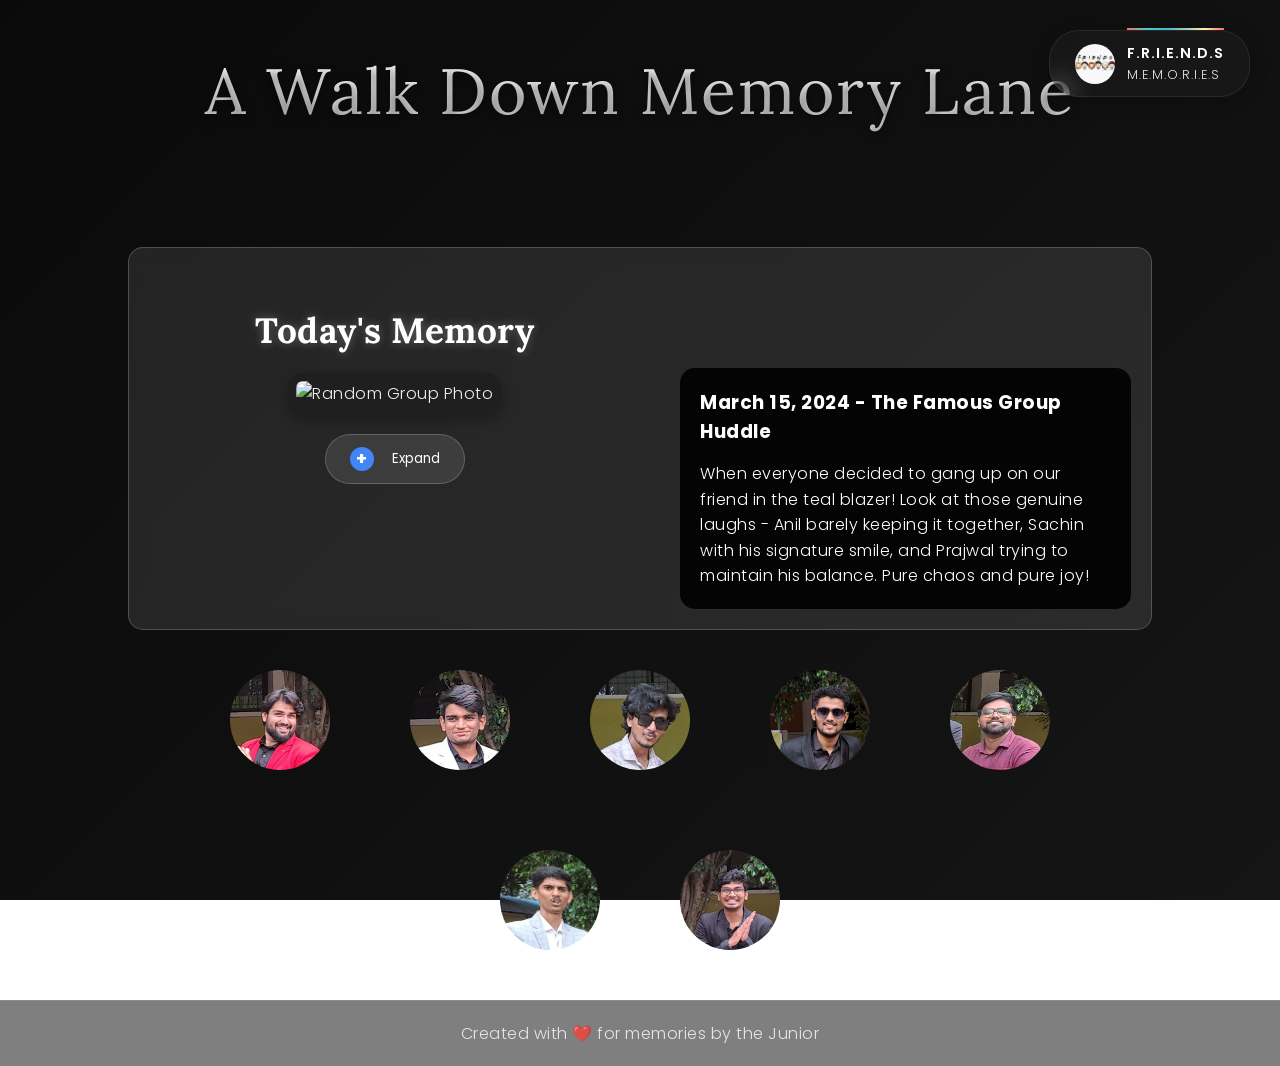
==== commit c334f24f: "Added Videos | added video preview thumbnail at t = 2 | Gallery stack expanded to 100 videos/photos" ====
--- a/html/index.html
+++ b/html/index.html
@@ -56,12 +56,17 @@
         </div>
     </div>
 
-    <!-- Add this right after the memories-page div -->
+
+
+    <!--Close buttons here-->
+
+
+
     <div class="gallery-modal">
         <div class="gallery-modal-content">
             <div class="gallery-modal-header">
                 <h2 class="gallery-modal-title"></h2>
-                <button class="gallery-modal-close">×</button>
+                <button class="gallery-modal-close">×</button> <!--Gallery close button-->
             </div>
             <div class="gallery-grid"></div>
         </div>
@@ -74,7 +79,7 @@
                     <h2>Today's Memory</h2>
                     <img id="group-photo" src="../images/default.JPG" alt="Random Group Photo">
                     <button class="more-info-button" onclick="toggleExpandedContent()">
-                        <span class="plus-icon">+</span>
+                        <span class="plus-icon">+</span> <!--Expand button on the main Memory-->
                         Expand
                     </button>
                 </div>
@@ -88,7 +93,7 @@
         <div id="expanded-content" class="expanded-content">
             <div class="expanded-content-inner">
                 <div class="drag-handle"></div>
-                <button class="close-modal">×</button>
+                <button class="close-modal">×</button> <!--Main memory exanded close button-->
                 <div class="expanded-content-scroll">
                     <!-- Content will be dynamically inserted here -->
                 </div>
@@ -126,7 +131,7 @@
                 <div class="friend-details">
                     <p class="friend-name">Shirish</p>
                     <p>Well well well</p>
-                    <p>Status: No one knows(Not even him)</p>
+                    <p>Status: No one knows(Not even himself)</p>
                 </div>
             </div>
             <div class="friend" onclick="showFriendImages('anil')">
@@ -158,80 +163,31 @@
         <!-- Friend images section -->
         <div id="friend-images-container">
             <div id="sachin-images" class="friend-images">
-                <div class="friend-image-container">
-                    <img src="../images/sachin/sachin2.png" alt="Sachin Image 1" class="friend-img">
-                    <img src="../images/sachin/sachin3.png" alt="Sachin Image 2" class="friend-img">
-                    <img src="../images/sachin/sachin4.png" alt="Sachin Image 3" class="friend-img">
-                    <img src="../images/sachin/sachin5.png" alt="Sachin Image 4" class="friend-img">
-                    <img src="../images/sachin/sachin6.png" alt="Sachin Image 5" class="friend-img">
-                    <img src="../images/sachin/sachin7.png" alt="Sachin Image 6" class="friend-img">
-                </div>
+                <div class="friend-image-container"></div>
             </div>
 
             <div id="sid-images" class="friend-images">
-                <div class="friend-image-container">
-                    <img src="../images/sid/sid.JPG" alt="Siddharth Image 1" class="friend-img">
-                    <img src="../images/sid/sid1.JPG" alt="Siddharth Image 2" class="friend-img">
-                    <img src="../images/sid/sid2.JPG" alt="Siddharth Image 3" class="friend-img">
-                    <img src="../images/sid/sid3.JPG" alt="Siddharth Image 4" class="friend-img">
-                    <img src="../images/sid/sid4.JPG" alt="Siddharth Image 5" class="friend-img">
-                    <img src="../images/sid/sid5.JPG" alt="Siddharth Image 6" class="friend-img">
-                </div>
+                <div class="friend-image-container"></div>
             </div>
 
             <div id="darshan-images" class="friend-images">
-                <div class="friend-image-container">
-                    <img src="../images/darshan/darshan1.JPG" alt="Darshan Image 1" class="friend-img">
-                    <img src="../images/darshan/darshan2.JPG" alt="Darshan Image 2" class="friend-img">
-                    <img src="../images/darshan/darshan3.JPG" alt="Darshan Image 3" class="friend-img">
-                    <img src="../images/darshan/darshan4.JPG" alt="Darshan Image 4" class="friend-img">
-                    <img src="../images/darshan/darshan5.JPG" alt="Darshan Image 5" class="friend-img">
-                    <img src="../images/darshan/darshan6.JPG" alt="Darshan Image 6" class="friend-img">
-                </div>
+                <div class="friend-image-container"></div>
             </div>
 
             <div id="shirish-images" class="friend-images">
-                <div class="friend-image-container">
-                    <img src="../images/shirish/shirish1.JPG" alt="Shirish Image 1" class="friend-img">
-                    <img src="../images/shirish/shirish2.JPG" alt="Shirish Image 2" class="friend-img">
-                    <img src="../images/shirish/shirish3.JPG" alt="Shirish Image 3" class="friend-img">
-                    <img src="../images/shirish/shirish4.JPG" alt="Shirish Image 4" class="friend-img">
-                    <img src="../images/shirish/shirish5.JPG" alt="Shirish Image 5" class="friend-img">
-                    <img src="../images/shirish/shirish6.JPG" alt="Shirish Image 6" class="friend-img">
-                </div>
+                <div class="friend-image-container"></div>
             </div>
 
             <div id="anil-images" class="friend-images">
-                <div class="friend-image-container">
-                    <img src="../images/anil/anil1.JPG" alt="Anil Image 1" class="friend-img">
-                    <img src="../images/anil/anil2.JPG" alt="Anil Image 2" class="friend-img">
-                    <img src="../images/anil/anil3.JPG" alt="Anil Image 3" class="friend-img">
-                    <img src="../images/anil/anil4.JPG" alt="Anil Image 4" class="friend-img">
-                    <img src="../images/anil/anil5.JPG" alt="Anil Image 5" class="friend-img">
-                    <img src="../images/anil/anil6.JPG" alt="Anil Image 6" class="friend-img">
-                </div>
+                <div class="friend-image-container"></div>
             </div>
 
             <div id="prajwal-images" class="friend-images">
-                <div class="friend-image-container">
-                    <img src="../images/prajwal/prajwal1.JPG" alt="Prajwal Image 1" class="friend-img">
-                    <img src="../images/prajwal/prajwal2.JPG" alt="Prajwal Image 2" class="friend-img">
-                    <img src="../images/prajwal/prajwal3.JPG" alt="Prajwal Image 3" class="friend-img">
-                    <img src="../images/prajwal/prajwal4.JPG" alt="Prajwal Image 4" class="friend-img">
-                    <img src="../images/prajwal/prajwal5.JPG" alt="Prajwal Image 5" class="friend-img">
-                    <img src="../images/prajwal/prajwal6.JPG" alt="Prajwal Image 6" class="friend-img">
-                </div>
+                <div class="friend-image-container"></div>
             </div>
 
             <div id="abhishek-images" class="friend-images">
-                <div class="friend-image-container">
-                    <img src="../images/abhishek/abhishek1.JPG" alt="Abhishek Image 1" class="friend-img">
-                    <img src="../images/abhishek/abhishek2.JPG" alt="Abhishek Image 2" class="friend-img">
-                    <img src="../images/abhishek/abhishek3.JPG" alt="Abhishek Image 3" class="friend-img">
-                    <img src="../images/abhishek/abhishek4.JPG" alt="Abhishek Image 4" class="friend-img">
-                    <img src="../images/abhishek/abhishek5.JPG" alt="Abhishek Image 5" class="friend-img">
-                    <img src="../images/abhishek/abhishek6.JPG" alt="Abhishek Image 6" class="friend-img">
-                </div>
+                <div class="friend-image-container"></div>
             </div>
         </div>
     </main>
--- a/css/styles.css
+++ b/css/styles.css
@@ -816,8 +816,8 @@
 
 /* Add subtle hover effect to the expand button */
 .more-info-button {
-    transition: all 0.3s ease;
-    transform-origin: center;
+    transition: all 0.5s ease;
+    transform-origin: center auto;
 }
 
 .more-info-button:hover {
@@ -1628,4 +1628,78 @@
     .preview-container {
         height: 50vh;
     }
+}
+
+/* Add video support styles */
+/* Add video support styles */
+.stack-images video,
+.thumbnail video,
+.preview-image video,
+.friend-img video {
+    width: 100%;
+    height: 100%;
+    object-fit: cover;
+    border-radius: inherit;
+}
+
+/* Stack positioning for media items (images or videos) */
+.stack-images .stack-item {
+    position: absolute;
+    margin: auto;
+    filter: brightness(0.9) contrast(1.1);
+}
+
+.stack-images .stack-item:nth-child(1) {
+    transform: translateZ(0) rotate(0deg) scale(1);
+    z-index: 4;
+    filter: brightness(1) contrast(1.05);
+}
+
+.stack-images .stack-item:nth-child(2) {
+    transform: translateZ(-15px) translateY(8px) rotate(-1deg) scale(0.98);
+    z-index: 3;
+    filter: brightness(0.95) contrast(1.02);
+}
+
+.stack-images .stack-item:nth-child(3) {
+    transform: translateZ(-30px) translateY(16px) rotate(1deg) scale(0.96);
+    z-index: 2;
+    filter: brightness(0.9) contrast(1);
+}
+
+.stack-images .stack-item:nth-child(4) {
+    transform: translateZ(-45px) translateY(24px) rotate(-0.5deg) scale(0.94);
+    z-index: 1;
+    filter: brightness(0.85) contrast(0.98);
+}
+
+/* Hover effects for media items */
+.gallery-stack:hover .stack-images .stack-item:nth-child(1) {
+    transform: translateZ(40px) translateY(-15px) rotate(0deg) scale(1.02);
+    box-shadow: 0 15px 35px rgba(0, 0, 0, 0.3);
+    filter: brightness(1.1) contrast(1.1);
+}
+
+.gallery-stack:hover .stack-images .stack-item:nth-child(2) {
+    transform: translateZ(20px) translateY(0px) rotate(-2deg) scale(1);
+    box-shadow: 0 12px 30px rgba(0, 0, 0, 0.25);
+    filter: brightness(1) contrast(1.05);
+}
+
+.gallery-stack:hover .stack-images .stack-item:nth-child(3) {
+    transform: translateZ(0px) translateY(15px) rotate(2deg) scale(0.98);
+    box-shadow: 0 10px 25px rgba(0, 0, 0, 0.2);
+    filter: brightness(0.95) contrast(1);
+}
+
+.gallery-stack:hover .stack-images .stack-item:nth-child(4) {
+    transform: translateZ(-20px) translateY(30px) rotate(-1deg) scale(0.96);
+    box-shadow: 0 8px 20px rgba(0, 0, 0, 0.15);
+    filter: brightness(0.9) contrast(0.98);
+}
+
+.preview-container video {
+    width: 100%;
+    height: 100%;
+    object-fit: contain;
 }
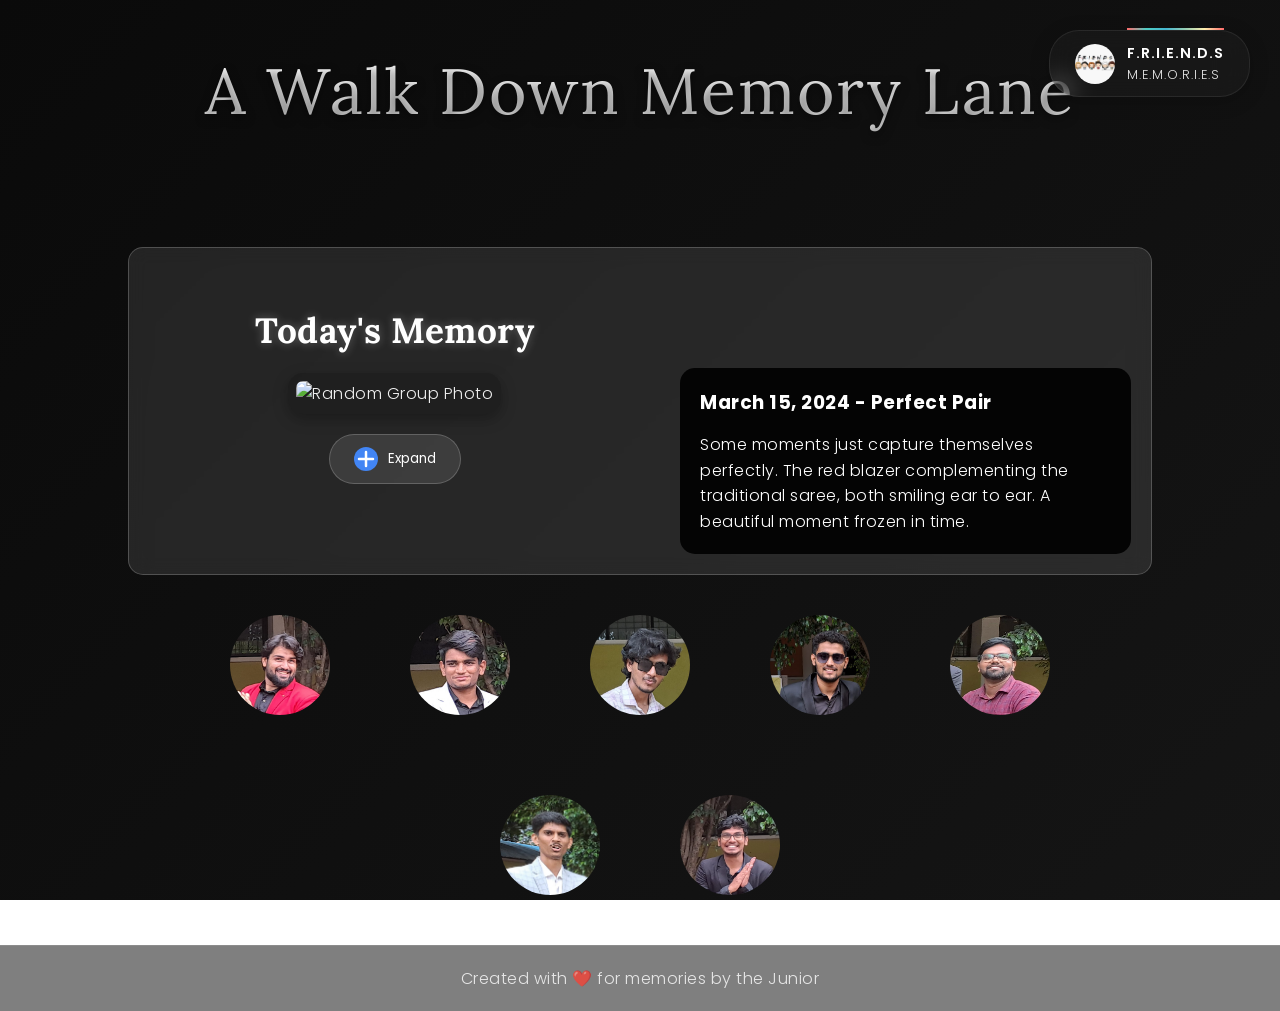
==== commit e83007f1: "Refinements" ====
--- a/html/index.html
+++ b/html/index.html
@@ -26,7 +26,13 @@
 
     <!-- Add the memories page -->
     <div class="memories-page">
-        <button class="close-memories">×</button>
+        <button class="close-memories" aria-label="Close">
+            <svg width="24" height="24" viewBox="0 0 24 24" fill="none" stroke="currentColor" stroke-width="2"
+                stroke-linecap="round" stroke-linejoin="round">
+                <line x1="18" y1="6" x2="6" y2="18"></line>
+                <line x1="6" y1="6" x2="18" y2="18"></line>
+            </svg>
+        </button>
         <h2 class="memories-title">Our Adventures</h2>
         <div class="gallery-container">
             <div class="gallery-stack" data-folder="The One with the VajraPoha">
@@ -66,7 +72,13 @@
         <div class="gallery-modal-content">
             <div class="gallery-modal-header">
                 <h2 class="gallery-modal-title"></h2>
-                <button class="gallery-modal-close">×</button> <!--Gallery close button-->
+                <button class="gallery-modal-close" aria-label="Close">
+                    <svg width="24" height="24" viewBox="0 0 24 24" fill="none" stroke="currentColor" stroke-width="2"
+                        stroke-linecap="round" stroke-linejoin="round">
+                        <line x1="18" y1="6" x2="6" y2="18"></line>
+                        <line x1="6" y1="6" x2="18" y2="18"></line>
+                    </svg>
+                </button> <!--Gallery close button-->
             </div>
             <div class="gallery-grid"></div>
         </div>
@@ -79,7 +91,13 @@
                     <h2>Today's Memory</h2>
                     <img id="group-photo" src="../images/default.JPG" alt="Random Group Photo">
                     <button class="more-info-button" onclick="toggleExpandedContent()">
-                        <span class="plus-icon">+</span> <!--Expand button on the main Memory-->
+                        <span class="plus-icon">
+                            <svg width="20" height="20" viewBox="0 0 24 24" fill="none" stroke="currentColor"
+                                stroke-width="2.5" stroke-linecap="round" stroke-linejoin="round">
+                                <line x1="12" y1="5" x2="12" y2="19"></line>
+                                <line x1="5" y1="12" x2="19" y2="12"></line>
+                            </svg>
+                        </span> <!--Expand button on the main Memory-->
                         Expand
                     </button>
                 </div>
@@ -93,7 +111,13 @@
         <div id="expanded-content" class="expanded-content">
             <div class="expanded-content-inner">
                 <div class="drag-handle"></div>
-                <button class="close-modal">×</button> <!--Main memory exanded close button-->
+                <button class="close-modal" aria-label="Close">
+                    <svg width="24" height="24" viewBox="0 0 24 24" fill="none" stroke="currentColor" stroke-width="2"
+                        stroke-linecap="round" stroke-linejoin="round">
+                        <line x1="18" y1="6" x2="6" y2="18"></line>
+                        <line x1="6" y1="6" x2="18" y2="18"></line>
+                    </svg>
+                </button> <!--Main memory exanded close button-->
                 <div class="expanded-content-scroll">
                     <!-- Content will be dynamically inserted here -->
                 </div>
--- a/css/styles.css
+++ b/css/styles.css
@@ -713,11 +713,16 @@
     display: flex;
     align-items: center;
     justify-content: center;
-    font-size: 18px;
-    font-weight: bold;
-    line-height: 1;
-    padding-bottom: 1px;
-    margin-right: 8px;
+    padding: 0;
+    margin: 0;
+    width: 24px;
+    height: 24px;
+}
+
+.plus-icon svg {
+    width: 100%;
+    height: 100%;
+    display: block;
 }
 
 /* Expanded content styles */
@@ -871,9 +876,19 @@
     display: flex;
     align-items: center;
     justify-content: center;
-    transition: all 0.3s ease;
+    transition: all 0.3s cubic-bezier(0.4, 0, 0.2, 1);
     z-index: 10002;
+    padding: 0;
+    line-height: 1;
+    backdrop-filter: blur(10px);
+    border: 1px solid rgba(255, 255, 255, 0.1);
     /* Ensure it's above other elements */
+}
+
+.close-modal svg {
+    width: 20px;
+    height: 20px;
+    display: block;
 }
 
 .close-modal:hover {
@@ -1192,9 +1207,19 @@
     display: flex;
     align-items: center;
     justify-content: center;
-    transition: all 0.3s ease;
+    transition: all 0.3s cubic-bezier(0.4, 0, 0.2, 1);
     z-index: 10002;
+    padding: 0;
+    line-height: 1;
+    backdrop-filter: blur(10px);
+    border: 1px solid rgba(255, 255, 255, 0.1);
     /* Ensure it's above other elements */
+}
+
+.close-memories svg {
+    width: 24px;
+    height: 24px;
+    display: block;
 }
 
 .close-memories:hover {
@@ -1453,9 +1478,19 @@
     display: flex;
     align-items: center;
     justify-content: center;
-    transition: all 0.3s ease;
+    transition: all 0.3s cubic-bezier(0.4, 0, 0.2, 1);
     z-index: 10002;
+    padding: 0;
+    line-height: 1;
+    backdrop-filter: blur(10px);
+    border: 1px solid rgba(255, 255, 255, 0.1);
     /* Ensure it's above other elements */
+}
+
+.gallery-modal-close svg {
+    width: 24px;
+    height: 24px;
+    display: block;
 }
 
 .gallery-modal-close:hover {
